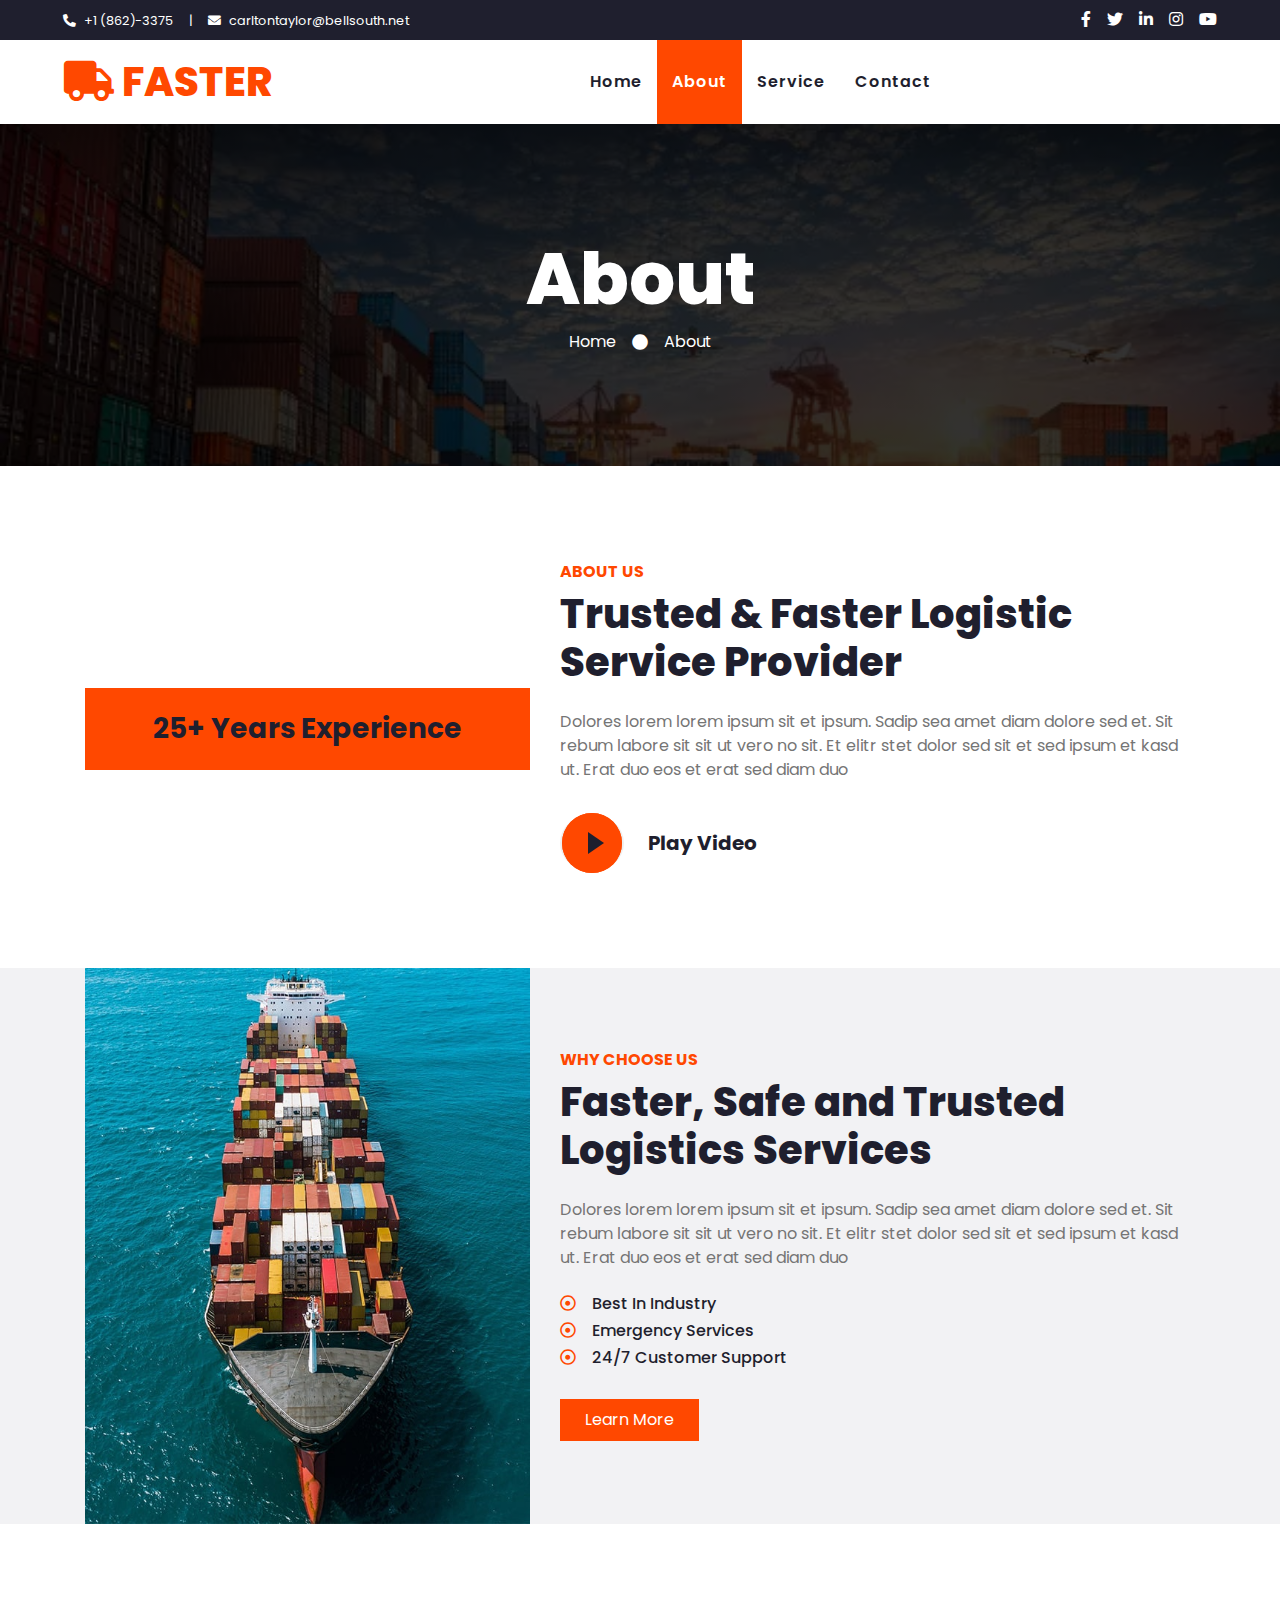
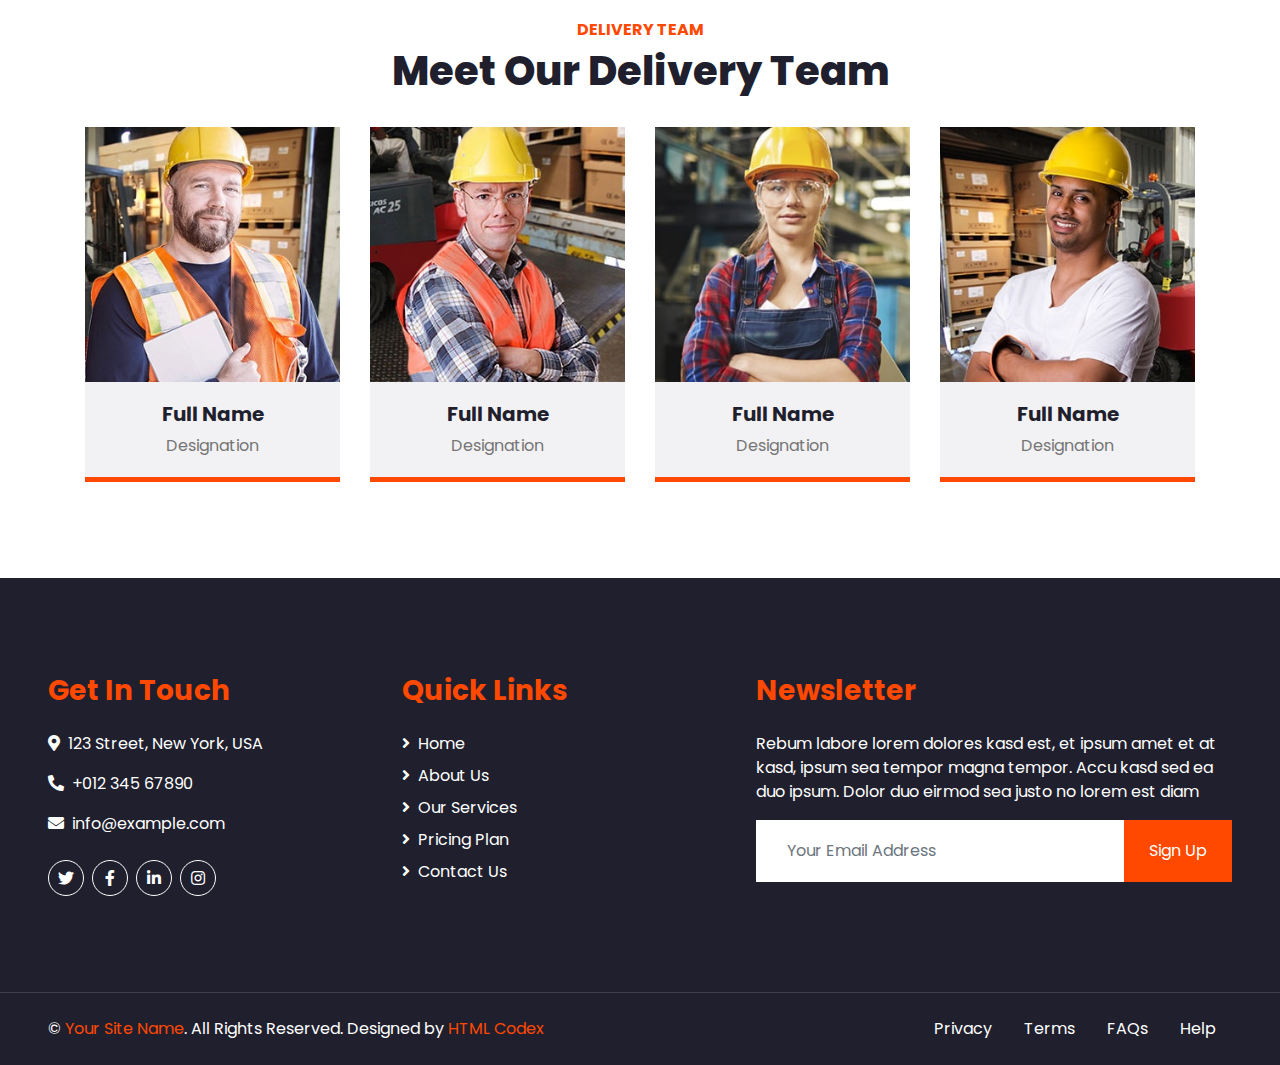
==== about.html @ 3150b014 "Initial commit" ====
<!DOCTYPE html>
<html lang="en">

<head>
    <meta charset="utf-8">
    <title>Chess Logistics Services Services LLC</title>
    <meta content="width=device-width, initial-scale=1.0" name="viewport">
    <meta content="Free HTML Templates" name="keywords">
    <meta content="Free HTML Templates" name="description">

    <!-- Favicon -->
    <link href="img/favicon.ico" rel="icon">

    <!-- Google Web Fonts -->
    <link rel="preconnect" href="https://fonts.gstatic.com">
    <link href="https://fonts.googleapis.com/css2?family=Poppins:wght@100;200;300;400;500;600;700;800;900&display=swap" rel="stylesheet">

    <!-- Font Awesome -->
    <link href="https://cdnjs.cloudflare.com/ajax/libs/font-awesome/5.10.0/css/all.min.css" rel="stylesheet">

    <!-- Libraries Stylesheet -->
    <link href="lib/owlcarousel/assets/owl.carousel.min.css" rel="stylesheet">

    <!-- Customized Bootstrap Stylesheet -->
    <link href="css/style.css" rel="stylesheet">
</head>

<body>
    <!-- Topbar Start -->
    <div class="container-fluid bg-dark">
        <div class="row py-2 px-lg-5">
            <div class="col-lg-6 text-center text-lg-left mb-2 mb-lg-0">
                <div class="d-inline-flex align-items-center text-white">
                    <small><i class="fa fa-phone-alt mr-2"></i>+1 (862)-3375</small>
                    <small class="px-3">|</small>
                    <small><i class="fa fa-envelope mr-2"></i>carltontaylor@bellsouth.net</small>
                </div>
            </div>
            <div class="col-lg-6 text-center text-lg-right">
                <div class="d-inline-flex align-items-center">
                    <a class="text-white px-2" href="">
                        <i class="fab fa-facebook-f"></i>
                    </a>
                    <a class="text-white px-2" href="">
                        <i class="fab fa-twitter"></i>
                    </a>
                    <a class="text-white px-2" href="">
                        <i class="fab fa-linkedin-in"></i>
                    </a>
                    <a class="text-white px-2" href="">
                        <i class="fab fa-instagram"></i>
                    </a>
                    <a class="text-white pl-2" href="">
                        <i class="fab fa-youtube"></i>
                    </a>
                </div>
            </div>
        </div>
    </div>
    <!-- Topbar End -->


    <!-- Navbar Start -->
    <div class="container-fluid p-0">
        <nav class="navbar navbar-expand-lg bg-light navbar-light py-3 py-lg-0 px-lg-5">
            <a href="index.html" class="navbar-brand ml-lg-3">
                <h1 class="m-0 display-5 text-uppercase text-primary"><i class="fa fa-truck mr-2"></i>Faster</h1>
            </a>
            <button type="button" class="navbar-toggler" data-toggle="collapse" data-target="#navbarCollapse">
                <span class="navbar-toggler-icon"></span>
            </button>
            <div class="collapse navbar-collapse justify-content-between px-lg-3" id="navbarCollapse">
                <div class="navbar-nav m-auto py-0">
                    <a href="index.html" class="nav-item nav-link">Home</a>
                    <a href="about.html" class="nav-item nav-link active">About</a>
                    <a href="service.html" class="nav-item nav-link">Service</a>
                    <!-- <a href="price.html" class="nav-item nav-link">Price</a> -->
                    <div class="nav-item dropdown">
                        <!-- <a href="#" class="nav-link dropdown-toggle" data-toggle="dropdown">Pages</a> -->
                        <!-- <div class="dropdown-menu rounded-0 m-0">
                            <a href="blog.html" class="dropdown-item">Blog Grid</a>
                            <a href="single.html" class="dropdown-item">Blog Detail</a>
                        </div> -->
                    </div>
                    <a href="contact.html" class="nav-item nav-link">Contact</a>
                <!-- </div>
                <a href="" class="btn btn-primary py-2 px-4 d-none d-lg-block">Get A Quote</a>
            </div> -->
        </nav>
    </div>
    <!-- Navbar End -->


    <!-- Header Start -->
    <div class="jumbotron jumbotron-fluid mb-5">
        <div class="container text-center py-5">
            <h1 class="text-white display-3">About</h1>
            <div class="d-inline-flex align-items-center text-white">
                <p class="m-0"><a class="text-white" href="">Home</a></p>
                <i class="fa fa-circle px-3"></i>
                <p class="m-0">About</p>
            </div>
        </div>
    </div>
    <!-- Header End -->


    <!-- About Start -->
    <div class="container-fluid py-5">
        <div class="container">
            <div class="row align-items-center">
                <div class="col-lg-5 pb-4 pb-lg-0">
                    <img class="img-fluid w-100" src="img/about.jpg" alt="">
                    <div class="bg-primary text-dark text-center p-4">
                        <h3 class="m-0">25+ Years Experience</h3>
                    </div>
                </div>
                <div class="col-lg-7">
                    <h6 class="text-primary text-uppercase font-weight-bold">About Us</h6>
                    <h1 class="mb-4">Trusted & Faster Logistic Service Provider</h1>
                    <p class="mb-4">Dolores lorem lorem ipsum sit et ipsum. Sadip sea amet diam dolore sed et. Sit rebum labore sit sit ut vero no sit. Et elitr stet dolor sed sit et sed ipsum et kasd ut. Erat duo eos et erat sed diam duo</p>
                    <div class="d-flex align-items-center pt-2">
                        <button type="button" class="btn-play" data-toggle="modal"
                            data-src="https://www.youtube.com/embed/DWRcNpR6Kdc" data-target="#videoModal">
                            <span></span>
                        </button>
                        <h5 class="font-weight-bold m-0 ml-4">Play Video</h5>
                    </div>
                </div>
            </div>
        </div>
        <!-- Video Modal -->
        <div class="modal fade" id="videoModal" tabindex="-1" role="dialog" aria-labelledby="exampleModalLabel" aria-hidden="true">
            <div class="modal-dialog" role="document">
                <div class="modal-content">
                    <div class="modal-body">
                        <button type="button" class="close" data-dismiss="modal" aria-label="Close">
                            <span aria-hidden="true">&times;</span>
                        </button>        
                        <!-- 16:9 aspect ratio -->
                        <div class="embed-responsive embed-responsive-16by9">
                            <iframe class="embed-responsive-item" src="" id="video"  allowscriptaccess="always" allow="autoplay"></iframe>
                        </div>
                    </div>
                </div>
            </div>
        </div>
    </div>
    <!-- About End -->


    <!-- Features Start -->
    <div class="container-fluid bg-secondary my-5">
        <div class="container">
            <div class="row align-items-center">
                <div class="col-lg-5">
                    <img class="img-fluid w-100" src="img/feature.jpg" alt="">
                </div>
                <div class="col-lg-7 py-5 py-lg-0">
                    <h6 class="text-primary text-uppercase font-weight-bold">Why Choose Us</h6>
                    <h1 class="mb-4">Faster, Safe and Trusted Logistics Services</h1>
                    <p class="mb-4">Dolores lorem lorem ipsum sit et ipsum. Sadip sea amet diam dolore sed et. Sit rebum labore sit sit ut vero no sit. Et elitr stet dolor sed sit et sed ipsum et kasd ut. Erat duo eos et erat sed diam duo</p>
                    <ul class="list-inline">
                        <li><h6><i class="far fa-dot-circle text-primary mr-3"></i>Best In Industry</h6>
                        <li><h6><i class="far fa-dot-circle text-primary mr-3"></i>Emergency Services</h6></li>
                        <li><h6><i class="far fa-dot-circle text-primary mr-3"></i>24/7 Customer Support</h6></li>
                    </ul>
                    <a href="" class="btn btn-primary mt-3 py-2 px-4">Learn More</a>
                </div>
            </div>
        </div>
    </div>
    <!-- Features End -->


    <!-- Team Start -->
    <div class="container-fluid pt-5">
        <div class="container">
            <div class="text-center pb-2">
                <h6 class="text-primary text-uppercase font-weight-bold">Delivery Team</h6>
                <h1 class="mb-4">Meet Our Delivery Team</h1>
            </div>
            <div class="row">
                <div class="col-lg-3 col-md-6">
                    <div class="team card position-relative overflow-hidden border-0 mb-5">
                        <img class="card-img-top" src="img/team-1.jpg" alt="">
                        <div class="card-body text-center p-0">
                            <div class="team-text d-flex flex-column justify-content-center bg-secondary">
                                <h5 class="font-weight-bold">Full Name</h5>
                                <span>Designation</span>
                            </div>
                            <div class="team-social d-flex align-items-center justify-content-center bg-primary">
                                <a class="btn btn-outline-dark btn-social mr-2" href="#"><i class="fab fa-twitter"></i></a>
                                <a class="btn btn-outline-dark btn-social mr-2" href="#"><i class="fab fa-facebook-f"></i></a>
                                <a class="btn btn-outline-dark btn-social mr-2" href="#"><i class="fab fa-linkedin-in"></i></a>
                                <a class="btn btn-outline-dark btn-social" href="#"><i class="fab fa-instagram"></i></a>
                            </div>
                        </div>
                    </div>
                </div>
                <div class="col-lg-3 col-md-6">
                    <div class="team card position-relative overflow-hidden border-0 mb-5">
                        <img class="card-img-top" src="img/team-2.jpg" alt="">
                        <div class="card-body text-center p-0">
                            <div class="team-text d-flex flex-column justify-content-center bg-secondary">
                                <h5 class="font-weight-bold">Full Name</h5>
                                <span>Designation</span>
                            </div>
                            <div class="team-social d-flex align-items-center justify-content-center bg-primary">
                                <a class="btn btn-outline-dark btn-social mr-2" href="#"><i class="fab fa-twitter"></i></a>
                                <a class="btn btn-outline-dark btn-social mr-2" href="#"><i class="fab fa-facebook-f"></i></a>
                                <a class="btn btn-outline-dark btn-social mr-2" href="#"><i class="fab fa-linkedin-in"></i></a>
                                <a class="btn btn-outline-dark btn-social" href="#"><i class="fab fa-instagram"></i></a>
                            </div>
                        </div>
                    </div>
                </div>
                <div class="col-lg-3 col-md-6">
                    <div class="team card position-relative overflow-hidden border-0 mb-5">
                        <img class="card-img-top" src="img/team-3.jpg" alt="">
                        <div class="card-body text-center p-0">
                            <div class="team-text d-flex flex-column justify-content-center bg-secondary">
                                <h5 class="font-weight-bold">Full Name</h5>
                                <span>Designation</span>
                            </div>
                            <div class="team-social d-flex align-items-center justify-content-center bg-primary">
                                <a class="btn btn-outline-dark btn-social mr-2" href="#"><i class="fab fa-twitter"></i></a>
                                <a class="btn btn-outline-dark btn-social mr-2" href="#"><i class="fab fa-facebook-f"></i></a>
                                <a class="btn btn-outline-dark btn-social mr-2" href="#"><i class="fab fa-linkedin-in"></i></a>
                                <a class="btn btn-outline-dark btn-social" href="#"><i class="fab fa-instagram"></i></a>
                            </div>
                        </div>
                    </div>
                </div>
                <div class="col-lg-3 col-md-6">
                    <div class="team card position-relative overflow-hidden border-0 mb-5">
                        <img class="card-img-top" src="img/team-4.jpg" alt="">
                        <div class="card-body text-center p-0">
                            <div class="team-text d-flex flex-column justify-content-center bg-secondary">
                                <h5 class="font-weight-bold">Full Name</h5>
                                <span>Designation</span>
                            </div>
                            <div class="team-social d-flex align-items-center justify-content-center bg-primary">
                                <a class="btn btn-outline-dark btn-social mr-2" href="#"><i class="fab fa-twitter"></i></a>
                                <a class="btn btn-outline-dark btn-social mr-2" href="#"><i class="fab fa-facebook-f"></i></a>
                                <a class="btn btn-outline-dark btn-social mr-2" href="#"><i class="fab fa-linkedin-in"></i></a>
                                <a class="btn btn-outline-dark btn-social" href="#"><i class="fab fa-instagram"></i></a>
                            </div>
                        </div>
                    </div>
                </div>
            </div>
        </div>
    </div>
    <!-- Team End -->


    <!-- Footer Start -->
    <div class="container-fluid bg-dark text-white mt-5 py-5 px-sm-3 px-md-5">
        <div class="row pt-5">
            <div class="col-lg-7 col-md-6">
                <div class="row">
                    <div class="col-md-6 mb-5">
                        <h3 class="text-primary mb-4">Get In Touch</h3>
                        <p><i class="fa fa-map-marker-alt mr-2"></i>123 Street, New York, USA</p>
                        <p><i class="fa fa-phone-alt mr-2"></i>+012 345 67890</p>
                        <p><i class="fa fa-envelope mr-2"></i>info@example.com</p>
                        <div class="d-flex justify-content-start mt-4">
                            <a class="btn btn-outline-light btn-social mr-2" href="#"><i class="fab fa-twitter"></i></a>
                            <a class="btn btn-outline-light btn-social mr-2" href="#"><i class="fab fa-facebook-f"></i></a>
                            <a class="btn btn-outline-light btn-social mr-2" href="#"><i class="fab fa-linkedin-in"></i></a>
                            <a class="btn btn-outline-light btn-social" href="#"><i class="fab fa-instagram"></i></a>
                        </div>
                    </div>
                    <div class="col-md-6 mb-5">
                        <h3 class="text-primary mb-4">Quick Links</h3>
                        <div class="d-flex flex-column justify-content-start">
                            <a class="text-white mb-2" href="#"><i class="fa fa-angle-right mr-2"></i>Home</a>
                            <a class="text-white mb-2" href="#"><i class="fa fa-angle-right mr-2"></i>About Us</a>
                            <a class="text-white mb-2" href="#"><i class="fa fa-angle-right mr-2"></i>Our Services</a>
                            <a class="text-white mb-2" href="#"><i class="fa fa-angle-right mr-2"></i>Pricing Plan</a>
                            <a class="text-white" href="#"><i class="fa fa-angle-right mr-2"></i>Contact Us</a>
                        </div>
                    </div>
                </div>
            </div>
            <div class="col-lg-5 col-md-6 mb-5">
                <h3 class="text-primary mb-4">Newsletter</h3>
                <p>Rebum labore lorem dolores kasd est, et ipsum amet et at kasd, ipsum sea tempor magna tempor. Accu kasd sed ea duo ipsum. Dolor duo eirmod sea justo no lorem est diam</p>
                <div class="w-100">
                    <div class="input-group">
                        <input type="text" class="form-control border-light" style="padding: 30px;" placeholder="Your Email Address">
                        <div class="input-group-append">
                            <button class="btn btn-primary px-4">Sign Up</button>
                        </div>
                    </div>
                </div>
            </div>
        </div>
    </div>
    <div class="container-fluid bg-dark text-white border-top py-4 px-sm-3 px-md-5" style="border-color: #3E3E4E !important;">
        <div class="row">
            <div class="col-lg-6 text-center text-md-left mb-3 mb-md-0">
                <p class="m-0 text-white">&copy; <a href="#">Your Site Name</a>. All Rights Reserved. 
				
				<!--/*** This template is free as long as you keep the footer author’s credit link/attribution link/backlink. If you'd like to use the template without the footer author’s credit link/attribution link/backlink, you can purchase the Credit Removal License from "https://htmlcodex.com/credit-removal". Thank you for your support. ***/-->
				Designed by <a href="https://htmlcodex.com">HTML Codex</a>
                </p>
            </div>
            <div class="col-lg-6 text-center text-md-right">
                <ul class="nav d-inline-flex">
                    <li class="nav-item">
                        <a class="nav-link text-white py-0" href="#">Privacy</a>
                    </li>
                    <li class="nav-item">
                        <a class="nav-link text-white py-0" href="#">Terms</a>
                    </li>
                    <li class="nav-item">
                        <a class="nav-link text-white py-0" href="#">FAQs</a>
                    </li>
                    <li class="nav-item">
                        <a class="nav-link text-white py-0" href="#">Help</a>
                    </li>
                </ul>
            </div>
        </div>
    </div>
    <!-- Footer End -->


    <!-- Back to Top -->
    <a href="#" class="btn btn-lg btn-primary back-to-top"><i class="fa fa-angle-double-up"></i></a>


    <!-- JavaScript Libraries -->
    <script src="https://code.jquery.com/jquery-3.4.1.min.js"></script>
    <script src="https://stackpath.bootstrapcdn.com/bootstrap/4.4.1/js/bootstrap.bundle.min.js"></script>
    <script src="lib/easing/easing.min.js"></script>
    <script src="lib/waypoints/waypoints.min.js"></script>
    <script src="lib/counterup/counterup.min.js"></script>
    <script src="lib/owlcarousel/owl.carousel.min.js"></script>

    <!-- Contact Javascript File -->
    <script src="mail/jqBootstrapValidation.min.js"></script>
    <script src="mail/contact.js"></script>

    <!-- Template Javascript -->
    <script src="js/main.js"></script>
</body>

</html>
---- css/style.css ----
/******* Bootstrap Theming ********/
/*!
 * Bootstrap v4.5.3 (https://getbootstrap.com/)
 * Copyright 2011-2020 The Bootstrap Authors
 * Copyright 2011-2020 Twitter, Inc.
 * Licensed under MIT (https://github.com/twbs/bootstrap/blob/main/LICENSE)
 */
:root {
  --blue: #007bff;
  --indigo: #6610f2;
  --purple: #6f42c1;
  --pink: #e83e8c;
  --red: #dc3545;
  --orange: #fd7e14;
  --yellow: #ffc107;
  --green: #28a745;
  --teal: #20c997;
  --cyan: #17a2b8;
  --white: #fff;
  --gray: #6c757d;
  --gray-dark: #343a40;
  --primary: #FF4800;
  --secondary: #F2F2F4;
  --success: #28a745;
  --info: #17a2b8;
  --warning: #ffc107;
  --danger: #dc3545;
  --light: #FFFFFF;
  --dark: #1F1F2E;
  --breakpoint-xs: 0;
  --breakpoint-sm: 576px;
  --breakpoint-md: 768px;
  --breakpoint-lg: 992px;
  --breakpoint-xl: 1200px;
  --font-family-sans-serif: "Poppins", sans-serif;
  --font-family-monospace: SFMono-Regular, Menlo, Monaco, Consolas, "Liberation Mono", "Courier New", monospace;
}

*,
*::before,
*::after {
  box-sizing: border-box;
}

html {
  font-family: sans-serif;
  line-height: 1.15;
  -webkit-text-size-adjust: 100%;
  -webkit-tap-highlight-color: rgba(0, 0, 0, 0);
}

article, aside, figcaption, figure, footer, header, hgroup, main, nav, section {
  display: block;
}

body {
  margin: 0;
  font-family: "Poppins", sans-serif;
  font-size: 1rem;
  font-weight: 400;
  line-height: 1.5;
  color: #757575;
  text-align: left;
  background-color: #fff;
}

[tabindex="-1"]:focus:not(:focus-visible) {
  outline: 0 !important;
}

hr {
  box-sizing: content-box;
  height: 0;
  overflow: visible;
}

h1, h2, h3, h4, h5, h6 {
  margin-top: 0;
  margin-bottom: 0.5rem;
}

p {
  margin-top: 0;
  margin-bottom: 1rem;
}

abbr[title],
abbr[data-original-title] {
  text-decoration: underline;
  text-decoration: underline dotted;
  cursor: help;
  border-bottom: 0;
  text-decoration-skip-ink: none;
}

address {
  margin-bottom: 1rem;
  font-style: normal;
  line-height: inherit;
}

ol,
ul,
dl {
  margin-top: 0;
  margin-bottom: 1rem;
}

ol ol,
ul ul,
ol ul,
ul ol {
  margin-bottom: 0;
}

dt {
  font-weight: 700;
}

dd {
  margin-bottom: .5rem;
  margin-left: 0;
}

blockquote {
  margin: 0 0 1rem;
}

b,
strong {
  font-weight: bolder;
}

small {
  font-size: 80%;
}

sub,
sup {
  position: relative;
  font-size: 75%;
  line-height: 0;
  vertical-align: baseline;
}

sub {
  bottom: -.25em;
}

sup {
  top: -.5em;
}

a {
  color: #FF4800;
  text-decoration: none;
  background-color: transparent;
}

a:hover {
  color: #b33200;
  text-decoration: underline;
}

a:not([href]):not([class]) {
  color: inherit;
  text-decoration: none;
}

a:not([href]):not([class]):hover {
  color: inherit;
  text-decoration: none;
}

pre,
code,
kbd,
samp {
  font-family: SFMono-Regular, Menlo, Monaco, Consolas, "Liberation Mono", "Courier New", monospace;
  font-size: 1em;
}

pre {
  margin-top: 0;
  margin-bottom: 1rem;
  overflow: auto;
  -ms-overflow-style: scrollbar;
}

figure {
  margin: 0 0 1rem;
}

img {
  vertical-align: middle;
  border-style: none;
}

svg {
  overflow: hidden;
  vertical-align: middle;
}

table {
  border-collapse: collapse;
}

caption {
  padding-top: 0.75rem;
  padding-bottom: 0.75rem;
  color: #6c757d;
  text-align: left;
  caption-side: bottom;
}

th {
  text-align: inherit;
  text-align: -webkit-match-parent;
}

label {
  display: inline-block;
  margin-bottom: 0.5rem;
}

button {
  border-radius: 0;
}

button:focus {
  outline: 1px dotted;
  outline: 5px auto -webkit-focus-ring-color;
}

input,
button,
select,
optgroup,
textarea {
  margin: 0;
  font-family: inherit;
  font-size: inherit;
  line-height: inherit;
}

button,
input {
  overflow: visible;
}

button,
select {
  text-transform: none;
}

[role="button"] {
  cursor: pointer;
}

select {
  word-wrap: normal;
}

button,
[type="button"],
[type="reset"],
[type="submit"] {
  -webkit-appearance: button;
}

button:not(:disabled),
[type="button"]:not(:disabled),
[type="reset"]:not(:disabled),
[type="submit"]:not(:disabled) {
  cursor: pointer;
}

button::-moz-focus-inner,
[type="button"]::-moz-focus-inner,
[type="reset"]::-moz-focus-inner,
[type="submit"]::-moz-focus-inner {
  padding: 0;
  border-style: none;
}

input[type="radio"],
input[type="checkbox"] {
  box-sizing: border-box;
  padding: 0;
}

textarea {
  overflow: auto;
  resize: vertical;
}

fieldset {
  min-width: 0;
  padding: 0;
  margin: 0;
  border: 0;
}

legend {
  display: block;
  width: 100%;
  max-width: 100%;
  padding: 0;
  margin-bottom: .5rem;
  font-size: 1.5rem;
  line-height: inherit;
  color: inherit;
  white-space: normal;
}

@media (max-width: 1200px) {
  legend {
    font-size: calc(1.275rem + 0.3vw) ;
  }
}

progress {
  vertical-align: baseline;
}

[type="number"]::-webkit-inner-spin-button,
[type="number"]::-webkit-outer-spin-button {
  height: auto;
}

[type="search"] {
  outline-offset: -2px;
  -webkit-appearance: none;
}

[type="search"]::-webkit-search-decoration {
  -webkit-appearance: none;
}

::-webkit-file-upload-button {
  font: inherit;
  -webkit-appearance: button;
}

output {
  display: inline-block;
}

summary {
  display: list-item;
  cursor: pointer;
}

template {
  display: none;
}

[hidden] {
  display: none !important;
}

h1, h2, h3, h4, h5, h6,
.h1, .h2, .h3, .h4, .h5, .h6 {
  margin-bottom: 0.5rem;
  font-weight: 500;
  line-height: 1.2;
  color: #1F1F2E;
}

h1, .h1 {
  font-size: 2.5rem;
}

@media (max-width: 1200px) {
  h1, .h1 {
    font-size: calc(1.375rem + 1.5vw) ;
  }
}

h2, .h2 {
  font-size: 2rem;
}

@media (max-width: 1200px) {
  h2, .h2 {
    font-size: calc(1.325rem + 0.9vw) ;
  }
}

h3, .h3 {
  font-size: 1.75rem;
}

@media (max-width: 1200px) {
  h3, .h3 {
    font-size: calc(1.3rem + 0.6vw) ;
  }
}

h4, .h4 {
  font-size: 1.5rem;
}

@media (max-width: 1200px) {
  h4, .h4 {
    font-size: calc(1.275rem + 0.3vw) ;
  }
}

h5, .h5 {
  font-size: 1.25rem;
}

h6, .h6 {
  font-size: 1rem;
}

.lead {
  font-size: 1.25rem;
  font-weight: 300;
}

.display-1 {
  font-size: 6rem;
  font-weight: 300;
  line-height: 1.2;
}

@media (max-width: 1200px) {
  .display-1 {
    font-size: calc(1.725rem + 5.7vw) ;
  }
}

.display-2 {
  font-size: 5.5rem;
  font-weight: 300;
  line-height: 1.2;
}

@media (max-width: 1200px) {
  .display-2 {
    font-size: calc(1.675rem + 5.1vw) ;
  }
}

.display-3 {
  font-size: 4.5rem;
  font-weight: 300;
  line-height: 1.2;
}

@media (max-width: 1200px) {
  .display-3 {
    font-size: calc(1.575rem + 3.9vw) ;
  }
}

.display-4 {
  font-size: 3.5rem;
  font-weight: 300;
  line-height: 1.2;
}

@media (max-width: 1200px) {
  .display-4 {
    font-size: calc(1.475rem + 2.7vw) ;
  }
}

hr {
  margin-top: 1rem;
  margin-bottom: 1rem;
  border: 0;
  border-top: 1px solid rgba(0, 0, 0, 0.1);
}

small,
.small {
  font-size: 80%;
  font-weight: 400;
}

mark,
.mark {
  padding: 0.2em;
  background-color: #fcf8e3;
}

.list-unstyled {
  padding-left: 0;
  list-style: none;
}

.list-inline {
  padding-left: 0;
  list-style: none;
}

.list-inline-item {
  display: inline-block;
}

.list-inline-item:not(:last-child) {
  margin-right: 0.5rem;
}

.initialism {
  font-size: 90%;
  text-transform: uppercase;
}

.blockquote {
  margin-bottom: 1rem;
  font-size: 1.25rem;
}

.blockquote-footer {
  display: block;
  font-size: 80%;
  color: #6c757d;
}

.blockquote-footer::before {
  content: "\2014\00A0";
}

.img-fluid {
  max-width: 100%;
  height: auto;
}

.img-thumbnail {
  padding: 0.25rem;
  background-color: #fff;
  border: 1px solid #dee2e6;
  max-width: 100%;
  height: auto;
}

.figure {
  display: inline-block;
}

.figure-img {
  margin-bottom: 0.5rem;
  line-height: 1;
}

.figure-caption {
  font-size: 90%;
  color: #6c757d;
}

code {
  font-size: 87.5%;
  color: #e83e8c;
  word-wrap: break-word;
}

a > code {
  color: inherit;
}

kbd {
  padding: 0.2rem 0.4rem;
  font-size: 87.5%;
  color: #fff;
  background-color: #212529;
}

kbd kbd {
  padding: 0;
  font-size: 100%;
  font-weight: 700;
}

pre {
  display: block;
  font-size: 87.5%;
  color: #212529;
}

pre code {
  font-size: inherit;
  color: inherit;
  word-break: normal;
}

.pre-scrollable {
  max-height: 340px;
  overflow-y: scroll;
}

.container,
.container-fluid,
.container-sm,
.container-md,
.container-lg,
.container-xl {
  width: 100%;
  padding-right: 15px;
  padding-left: 15px;
  margin-right: auto;
  margin-left: auto;
}

@media (min-width: 576px) {
  .container, .container-sm {
    max-width: 540px;
  }
}

@media (min-width: 768px) {
  .container, .container-sm, .container-md {
    max-width: 720px;
  }
}

@media (min-width: 992px) {
  .container, .container-sm, .container-md, .container-lg {
    max-width: 960px;
  }
}

@media (min-width: 1200px) {
  .container, .container-sm, .container-md, .container-lg, .container-xl {
    max-width: 1140px;
  }
}

.row {
  display: flex;
  flex-wrap: wrap;
  margin-right: -15px;
  margin-left: -15px;
}

.no-gutters {
  margin-right: 0;
  margin-left: 0;
}

.no-gutters > .col,
.no-gutters > [class*="col-"] {
  padding-right: 0;
  padding-left: 0;
}

.col-1, .col-2, .col-3, .col-4, .col-5, .col-6, .col-7, .col-8, .col-9, .col-10, .col-11, .col-12, .col,
.col-auto, .col-sm-1, .col-sm-2, .col-sm-3, .col-sm-4, .col-sm-5, .col-sm-6, .col-sm-7, .col-sm-8, .col-sm-9, .col-sm-10, .col-sm-11, .col-sm-12, .col-sm,
.col-sm-auto, .col-md-1, .col-md-2, .col-md-3, .col-md-4, .col-md-5, .col-md-6, .col-md-7, .col-md-8, .col-md-9, .col-md-10, .col-md-11, .col-md-12, .col-md,
.col-md-auto, .col-lg-1, .col-lg-2, .col-lg-3, .col-lg-4, .col-lg-5, .col-lg-6, .col-lg-7, .col-lg-8, .col-lg-9, .col-lg-10, .col-lg-11, .col-lg-12, .col-lg,
.col-lg-auto, .col-xl-1, .col-xl-2, .col-xl-3, .col-xl-4, .col-xl-5, .col-xl-6, .col-xl-7, .col-xl-8, .col-xl-9, .col-xl-10, .col-xl-11, .col-xl-12, .col-xl,
.col-xl-auto {
  position: relative;
  width: 100%;
  padding-right: 15px;
  padding-left: 15px;
}

.col {
  flex-basis: 0;
  flex-grow: 1;
  max-width: 100%;
}

.row-cols-1 > * {
  flex: 0 0 100%;
  max-width: 100%;
}

.row-cols-2 > * {
  flex: 0 0 50%;
  max-width: 50%;
}

.row-cols-3 > * {
  flex: 0 0 33.33333%;
  max-width: 33.33333%;
}

.row-cols-4 > * {
  flex: 0 0 25%;
  max-width: 25%;
}

.row-cols-5 > * {
  flex: 0 0 20%;
  max-width: 20%;
}

.row-cols-6 > * {
  flex: 0 0 16.66667%;
  max-width: 16.66667%;
}

.col-auto {
  flex: 0 0 auto;
  width: auto;
  max-width: 100%;
}

.col-1 {
  flex: 0 0 8.33333%;
  max-width: 8.33333%;
}

.col-2 {
  flex: 0 0 16.66667%;
  max-width: 16.66667%;
}

.col-3 {
  flex: 0 0 25%;
  max-width: 25%;
}

.col-4 {
  flex: 0 0 33.33333%;
  max-width: 33.33333%;
}

.col-5 {
  flex: 0 0 41.66667%;
  max-width: 41.66667%;
}

.col-6 {
  flex: 0 0 50%;
  max-width: 50%;
}

.col-7 {
  flex: 0 0 58.33333%;
  max-width: 58.33333%;
}

.col-8 {
  flex: 0 0 66.66667%;
  max-width: 66.66667%;
}

.col-9 {
  flex: 0 0 75%;
  max-width: 75%;
}

.col-10 {
  flex: 0 0 83.33333%;
  max-width: 83.33333%;
}

.col-11 {
  flex: 0 0 91.66667%;
  max-width: 91.66667%;
}

.col-12 {
  flex: 0 0 100%;
  max-width: 100%;
}

.order-first {
  order: -1;
}

.order-last {
  order: 13;
}

.order-0 {
  order: 0;
}

.order-1 {
  order: 1;
}

.order-2 {
  order: 2;
}

.order-3 {
  order: 3;
}

.order-4 {
  order: 4;
}

.order-5 {
  order: 5;
}

.order-6 {
  order: 6;
}

.order-7 {
  order: 7;
}

.order-8 {
  order: 8;
}

.order-9 {
  order: 9;
}

.order-10 {
  order: 10;
}

.order-11 {
  order: 11;
}

.order-12 {
  order: 12;
}

.offset-1 {
  margin-left: 8.33333%;
}

.offset-2 {
  margin-left: 16.66667%;
}

.offset-3 {
  margin-left: 25%;
}

.offset-4 {
  margin-left: 33.33333%;
}

.offset-5 {
  margin-left: 41.66667%;
}

.offset-6 {
  margin-left: 50%;
}

.offset-7 {
  margin-left: 58.33333%;
}

.offset-8 {
  margin-left: 66.66667%;
}

.offset-9 {
  margin-left: 75%;
}

.offset-10 {
  margin-left: 83.33333%;
}

.offset-11 {
  margin-left: 91.66667%;
}

@media (min-width: 576px) {
  .col-sm {
    flex-basis: 0;
    flex-grow: 1;
    max-width: 100%;
  }
  .row-cols-sm-1 > * {
    flex: 0 0 100%;
    max-width: 100%;
  }
  .row-cols-sm-2 > * {
    flex: 0 0 50%;
    max-width: 50%;
  }
  .row-cols-sm-3 > * {
    flex: 0 0 33.33333%;
    max-width: 33.33333%;
  }
  .row-cols-sm-4 > * {
    flex: 0 0 25%;
    max-width: 25%;
  }
  .row-cols-sm-5 > * {
    flex: 0 0 20%;
    max-width: 20%;
  }
  .row-cols-sm-6 > * {
    flex: 0 0 16.66667%;
    max-width: 16.66667%;
  }
  .col-sm-auto {
    flex: 0 0 auto;
    width: auto;
    max-width: 100%;
  }
  .col-sm-1 {
    flex: 0 0 8.33333%;
    max-width: 8.33333%;
  }
  .col-sm-2 {
    flex: 0 0 16.66667%;
    max-width: 16.66667%;
  }
  .col-sm-3 {
    flex: 0 0 25%;
    max-width: 25%;
  }
  .col-sm-4 {
    flex: 0 0 33.33333%;
    max-width: 33.33333%;
  }
  .col-sm-5 {
    flex: 0 0 41.66667%;
    max-width: 41.66667%;
  }
  .col-sm-6 {
    flex: 0 0 50%;
    max-width: 50%;
  }
  .col-sm-7 {
    flex: 0 0 58.33333%;
    max-width: 58.33333%;
  }
  .col-sm-8 {
    flex: 0 0 66.66667%;
    max-width: 66.66667%;
  }
  .col-sm-9 {
    flex: 0 0 75%;
    max-width: 75%;
  }
  .col-sm-10 {
    flex: 0 0 83.33333%;
    max-width: 83.33333%;
  }
  .col-sm-11 {
    flex: 0 0 91.66667%;
    max-width: 91.66667%;
  }
  .col-sm-12 {
    flex: 0 0 100%;
    max-width: 100%;
  }
  .order-sm-first {
    order: -1;
  }
  .order-sm-last {
    order: 13;
  }
  .order-sm-0 {
    order: 0;
  }
  .order-sm-1 {
    order: 1;
  }
  .order-sm-2 {
    order: 2;
  }
  .order-sm-3 {
    order: 3;
  }
  .order-sm-4 {
    order: 4;
  }
  .order-sm-5 {
    order: 5;
  }
  .order-sm-6 {
    order: 6;
  }
  .order-sm-7 {
    order: 7;
  }
  .order-sm-8 {
    order: 8;
  }
  .order-sm-9 {
    order: 9;
  }
  .order-sm-10 {
    order: 10;
  }
  .order-sm-11 {
    order: 11;
  }
  .order-sm-12 {
    order: 12;
  }
  .offset-sm-0 {
    margin-left: 0;
  }
  .offset-sm-1 {
    margin-left: 8.33333%;
  }
  .offset-sm-2 {
    margin-left: 16.66667%;
  }
  .offset-sm-3 {
    margin-left: 25%;
  }
  .offset-sm-4 {
    margin-left: 33.33333%;
  }
  .offset-sm-5 {
    margin-left: 41.66667%;
  }
  .offset-sm-6 {
    margin-left: 50%;
  }
  .offset-sm-7 {
    margin-left: 58.33333%;
  }
  .offset-sm-8 {
    margin-left: 66.66667%;
  }
  .offset-sm-9 {
    margin-left: 75%;
  }
  .offset-sm-10 {
    margin-left: 83.33333%;
  }
  .offset-sm-11 {
    margin-left: 91.66667%;
  }
}

@media (min-width: 768px) {
  .col-md {
    flex-basis: 0;
    flex-grow: 1;
    max-width: 100%;
  }
  .row-cols-md-1 > * {
    flex: 0 0 100%;
    max-width: 100%;
  }
  .row-cols-md-2 > * {
    flex: 0 0 50%;
    max-width: 50%;
  }
  .row-cols-md-3 > * {
    flex: 0 0 33.33333%;
    max-width: 33.33333%;
  }
  .row-cols-md-4 > * {
    flex: 0 0 25%;
    max-width: 25%;
  }
  .row-cols-md-5 > * {
    flex: 0 0 20%;
    max-width: 20%;
  }
  .row-cols-md-6 > * {
    flex: 0 0 16.66667%;
    max-width: 16.66667%;
  }
  .col-md-auto {
    flex: 0 0 auto;
    width: auto;
    max-width: 100%;
  }
  .col-md-1 {
    flex: 0 0 8.33333%;
    max-width: 8.33333%;
  }
  .col-md-2 {
    flex: 0 0 16.66667%;
    max-width: 16.66667%;
  }
  .col-md-3 {
    flex: 0 0 25%;
    max-width: 25%;
  }
  .col-md-4 {
    flex: 0 0 33.33333%;
    max-width: 33.33333%;
  }
  .col-md-5 {
    flex: 0 0 41.66667%;
    max-width: 41.66667%;
  }
  .col-md-6 {
    flex: 0 0 50%;
    max-width: 50%;
  }
  .col-md-7 {
    flex: 0 0 58.33333%;
    max-width: 58.33333%;
  }
  .col-md-8 {
    flex: 0 0 66.66667%;
    max-width: 66.66667%;
  }
  .col-md-9 {
    flex: 0 0 75%;
    max-width: 75%;
  }
  .col-md-10 {
    flex: 0 0 83.33333%;
    max-width: 83.33333%;
  }
  .col-md-11 {
    flex: 0 0 91.66667%;
    max-width: 91.66667%;
  }
  .col-md-12 {
    flex: 0 0 100%;
    max-width: 100%;
  }
  .order-md-first {
    order: -1;
  }
  .order-md-last {
    order: 13;
  }
  .order-md-0 {
    order: 0;
  }
  .order-md-1 {
    order: 1;
  }
  .order-md-2 {
    order: 2;
  }
  .order-md-3 {
    order: 3;
  }
  .order-md-4 {
    order: 4;
  }
  .order-md-5 {
    order: 5;
  }
  .order-md-6 {
    order: 6;
  }
  .order-md-7 {
    order: 7;
  }
  .order-md-8 {
    order: 8;
  }
  .order-md-9 {
    order: 9;
  }
  .order-md-10 {
    order: 10;
  }
  .order-md-11 {
    order: 11;
  }
  .order-md-12 {
    order: 12;
  }
  .offset-md-0 {
    margin-left: 0;
  }
  .offset-md-1 {
    margin-left: 8.33333%;
  }
  .offset-md-2 {
    margin-left: 16.66667%;
  }
  .offset-md-3 {
    margin-left: 25%;
  }
  .offset-md-4 {
    margin-left: 33.33333%;
  }
  .offset-md-5 {
    margin-left: 41.66667%;
  }
  .offset-md-6 {
    margin-left: 50%;
  }
  .offset-md-7 {
    margin-left: 58.33333%;
  }
  .offset-md-8 {
    margin-left: 66.66667%;
  }
  .offset-md-9 {
    margin-left: 75%;
  }
  .offset-md-10 {
    margin-left: 83.33333%;
  }
  .offset-md-11 {
    margin-left: 91.66667%;
  }
}

@media (min-width: 992px) {
  .col-lg {
    flex-basis: 0;
    flex-grow: 1;
    max-width: 100%;
  }
  .row-cols-lg-1 > * {
    flex: 0 0 100%;
    max-width: 100%;
  }
  .row-cols-lg-2 > * {
    flex: 0 0 50%;
    max-width: 50%;
  }
  .row-cols-lg-3 > * {
    flex: 0 0 33.33333%;
    max-width: 33.33333%;
  }
  .row-cols-lg-4 > * {
    flex: 0 0 25%;
    max-width: 25%;
  }
  .row-cols-lg-5 > * {
    flex: 0 0 20%;
    max-width: 20%;
  }
  .row-cols-lg-6 > * {
    flex: 0 0 16.66667%;
    max-width: 16.66667%;
  }
  .col-lg-auto {
    flex: 0 0 auto;
    width: auto;
    max-width: 100%;
  }
  .col-lg-1 {
    flex: 0 0 8.33333%;
    max-width: 8.33333%;
  }
  .col-lg-2 {
    flex: 0 0 16.66667%;
    max-width: 16.66667%;
  }
  .col-lg-3 {
    flex: 0 0 25%;
    max-width: 25%;
  }
  .col-lg-4 {
    flex: 0 0 33.33333%;
    max-width: 33.33333%;
  }
  .col-lg-5 {
    flex: 0 0 41.66667%;
    max-width: 41.66667%;
  }
  .col-lg-6 {
    flex: 0 0 50%;
    max-width: 50%;
  }
  .col-lg-7 {
    flex: 0 0 58.33333%;
    max-width: 58.33333%;
  }
  .col-lg-8 {
    flex: 0 0 66.66667%;
    max-width: 66.66667%;
  }
  .col-lg-9 {
    flex: 0 0 75%;
    max-width: 75%;
  }
  .col-lg-10 {
    flex: 0 0 83.33333%;
    max-width: 83.33333%;
  }
  .col-lg-11 {
    flex: 0 0 91.66667%;
    max-width: 91.66667%;
  }
  .col-lg-12 {
    flex: 0 0 100%;
    max-width: 100%;
  }
  .order-lg-first {
    order: -1;
  }
  .order-lg-last {
    order: 13;
  }
  .order-lg-0 {
    order: 0;
  }
  .order-lg-1 {
    order: 1;
  }
  .order-lg-2 {
    order: 2;
  }
  .order-lg-3 {
    order: 3;
  }
  .order-lg-4 {
    order: 4;
  }
  .order-lg-5 {
    order: 5;
  }
  .order-lg-6 {
    order: 6;
  }
  .order-lg-7 {
    order: 7;
  }
  .order-lg-8 {
    order: 8;
  }
  .order-lg-9 {
    order: 9;
  }
  .order-lg-10 {
    order: 10;
  }
  .order-lg-11 {
    order: 11;
  }
  .order-lg-12 {
    order: 12;
  }
  .offset-lg-0 {
    margin-left: 0;
  }
  .offset-lg-1 {
    margin-left: 8.33333%;
  }
  .offset-lg-2 {
    margin-left: 16.66667%;
  }
  .offset-lg-3 {
    margin-left: 25%;
  }
  .offset-lg-4 {
    margin-left: 33.33333%;
  }
  .offset-lg-5 {
    margin-left: 41.66667%;
  }
  .offset-lg-6 {
    margin-left: 50%;
  }
  .offset-lg-7 {
    margin-left: 58.33333%;
  }
  .offset-lg-8 {
    margin-left: 66.66667%;
  }
  .offset-lg-9 {
    margin-left: 75%;
  }
  .offset-lg-10 {
    margin-left: 83.33333%;
  }
  .offset-lg-11 {
    margin-left: 91.66667%;
  }
}

@media (min-width: 1200px) {
  .col-xl {
    flex-basis: 0;
    flex-grow: 1;
    max-width: 100%;
  }
  .row-cols-xl-1 > * {
    flex: 0 0 100%;
    max-width: 100%;
  }
  .row-cols-xl-2 > * {
    flex: 0 0 50%;
    max-width: 50%;
  }
  .row-cols-xl-3 > * {
    flex: 0 0 33.33333%;
    max-width: 33.33333%;
  }
  .row-cols-xl-4 > * {
    flex: 0 0 25%;
    max-width: 25%;
  }
  .row-cols-xl-5 > * {
    flex: 0 0 20%;
    max-width: 20%;
  }
  .row-cols-xl-6 > * {
    flex: 0 0 16.66667%;
    max-width: 16.66667%;
  }
  .col-xl-auto {
    flex: 0 0 auto;
    width: auto;
    max-width: 100%;
  }
  .col-xl-1 {
    flex: 0 0 8.33333%;
    max-width: 8.33333%;
  }
  .col-xl-2 {
    flex: 0 0 16.66667%;
    max-width: 16.66667%;
  }
  .col-xl-3 {
    flex: 0 0 25%;
    max-width: 25%;
  }
  .col-xl-4 {
    flex: 0 0 33.33333%;
    max-width: 33.33333%;
  }
  .col-xl-5 {
    flex: 0 0 41.66667%;
    max-width: 41.66667%;
  }
  .col-xl-6 {
    flex: 0 0 50%;
    max-width: 50%;
  }
  .col-xl-7 {
    flex: 0 0 58.33333%;
    max-width: 58.33333%;
  }
  .col-xl-8 {
    flex: 0 0 66.66667%;
    max-width: 66.66667%;
  }
  .col-xl-9 {
    flex: 0 0 75%;
    max-width: 75%;
  }
  .col-xl-10 {
    flex: 0 0 83.33333%;
    max-width: 83.33333%;
  }
  .col-xl-11 {
    flex: 0 0 91.66667%;
    max-width: 91.66667%;
  }
  .col-xl-12 {
    flex: 0 0 100%;
    max-width: 100%;
  }
  .order-xl-first {
    order: -1;
  }
  .order-xl-last {
    order: 13;
  }
  .order-xl-0 {
    order: 0;
  }
  .order-xl-1 {
    order: 1;
  }
  .order-xl-2 {
    order: 2;
  }
  .order-xl-3 {
    order: 3;
  }
  .order-xl-4 {
    order: 4;
  }
  .order-xl-5 {
    order: 5;
  }
  .order-xl-6 {
    order: 6;
  }
  .order-xl-7 {
    order: 7;
  }
  .order-xl-8 {
    order: 8;
  }
  .order-xl-9 {
    order: 9;
  }
  .order-xl-10 {
    order: 10;
  }
  .order-xl-11 {
    order: 11;
  }
  .order-xl-12 {
    order: 12;
  }
  .offset-xl-0 {
    margin-left: 0;
  }
  .offset-xl-1 {
    margin-left: 8.33333%;
  }
  .offset-xl-2 {
    margin-left: 16.66667%;
  }
  .offset-xl-3 {
    margin-left: 25%;
  }
  .offset-xl-4 {
    margin-left: 33.33333%;
  }
  .offset-xl-5 {
    margin-left: 41.66667%;
  }
  .offset-xl-6 {
    margin-left: 50%;
  }
  .offset-xl-7 {
    margin-left: 58.33333%;
  }
  .offset-xl-8 {
    margin-left: 66.66667%;
  }
  .offset-xl-9 {
    margin-left: 75%;
  }
  .offset-xl-10 {
    margin-left: 83.33333%;
  }
  .offset-xl-11 {
    margin-left: 91.66667%;
  }
}

.table {
  width: 100%;
  margin-bottom: 1rem;
  color: #757575;
}

.table th,
.table td {
  padding: 0.75rem;
  vertical-align: top;
  border-top: 1px solid #dee2e6;
}

.table thead th {
  vertical-align: bottom;
  border-bottom: 2px solid #dee2e6;
}

.table tbody + tbody {
  border-top: 2px solid #dee2e6;
}

.table-sm th,
.table-sm td {
  padding: 0.3rem;
}

.table-bordered {
  border: 1px solid #dee2e6;
}

.table-bordered th,
.table-bordered td {
  border: 1px solid #dee2e6;
}

.table-bordered thead th,
.table-bordered thead td {
  border-bottom-width: 2px;
}

.table-borderless th,
.table-borderless td,
.table-borderless thead th,
.table-borderless tbody + tbody {
  border: 0;
}

.table-striped tbody tr:nth-of-type(odd) {
  background-color: rgba(0, 0, 0, 0.05);
}

.table-hover tbody tr:hover {
  color: #757575;
  background-color: rgba(0, 0, 0, 0.075);
}

.table-primary,
.table-primary > th,
.table-primary > td {
  background-color: #ffccb8;
}

.table-primary th,
.table-primary td,
.table-primary thead th,
.table-primary tbody + tbody {
  border-color: lightsalmon;
}

.table-hover .table-primary:hover {
  background-color: #ffba9f;
}

.table-hover .table-primary:hover > td,
.table-hover .table-primary:hover > th {
  background-color: #ffba9f;
}

.table-secondary,
.table-secondary > th,
.table-secondary > td {
  background-color: #fbfbfc;
}

.table-secondary th,
.table-secondary td,
.table-secondary thead th,
.table-secondary tbody + tbody {
  border-color: #f8f8f9;
}

.table-hover .table-secondary:hover {
  background-color: #ececf1;
}

.table-hover .table-secondary:hover > td,
.table-hover .table-secondary:hover > th {
  background-color: #ececf1;
}

.table-success,
.table-success > th,
.table-success > td {
  background-color: #c3e6cb;
}

.table-success th,
.table-success td,
.table-success thead th,
.table-success tbody + tbody {
  border-color: #8fd19e;
}

.table-hover .table-success:hover {
  background-color: #b1dfbb;
}

.table-hover .table-success:hover > td,
.table-hover .table-success:hover > th {
  background-color: #b1dfbb;
}

.table-info,
.table-info > th,
.table-info > td {
  background-color: #bee5eb;
}

.table-info th,
.table-info td,
.table-info thead th,
.table-info tbody + tbody {
  border-color: #86cfda;
}

.table-hover .table-info:hover {
  background-color: #abdde5;
}

.table-hover .table-info:hover > td,
.table-hover .table-info:hover > th {
  background-color: #abdde5;
}

.table-warning,
.table-warning > th,
.table-warning > td {
  background-color: #ffeeba;
}

.table-warning th,
.table-warning td,
.table-warning thead th,
.table-warning tbody + tbody {
  border-color: #ffdf7e;
}

.table-hover .table-warning:hover {
  background-color: #ffe8a1;
}

.table-hover .table-warning:hover > td,
.table-hover .table-warning:hover > th {
  background-color: #ffe8a1;
}

.table-danger,
.table-danger > th,
.table-danger > td {
  background-color: #f5c6cb;
}

.table-danger th,
.table-danger td,
.table-danger thead th,
.table-danger tbody + tbody {
  border-color: #ed969e;
}

.table-hover .table-danger:hover {
  background-color: #f1b0b7;
}

.table-hover .table-danger:hover > td,
.table-hover .table-danger:hover > th {
  background-color: #f1b0b7;
}

.table-light,
.table-light > th,
.table-light > td {
  background-color: white;
}

.table-light th,
.table-light td,
.table-light thead th,
.table-light tbody + tbody {
  border-color: white;
}

.table-hover .table-light:hover {
  background-color: #f2f2f2;
}

.table-hover .table-light:hover > td,
.table-hover .table-light:hover > th {
  background-color: #f2f2f2;
}

.table-dark,
.table-dark > th,
.table-dark > td {
  background-color: #c0c0c4;
}

.table-dark th,
.table-dark td,
.table-dark thead th,
.table-dark tbody + tbody {
  border-color: #8b8b92;
}

.table-hover .table-dark:hover {
  background-color: #b3b3b8;
}

.table-hover .table-dark:hover > td,
.table-hover .table-dark:hover > th {
  background-color: #b3b3b8;
}

.table-active,
.table-active > th,
.table-active > td {
  background-color: rgba(0, 0, 0, 0.075);
}

.table-hover .table-active:hover {
  background-color: rgba(0, 0, 0, 0.075);
}

.table-hover .table-active:hover > td,
.table-hover .table-active:hover > th {
  background-color: rgba(0, 0, 0, 0.075);
}

.table .thead-dark th {
  color: #fff;
  background-color: #343a40;
  border-color: #454d55;
}

.table .thead-light th {
  color: #495057;
  background-color: #e9ecef;
  border-color: #dee2e6;
}

.table-dark {
  color: #fff;
  background-color: #343a40;
}

.table-dark th,
.table-dark td,
.table-dark thead th {
  border-color: #454d55;
}

.table-dark.table-bordered {
  border: 0;
}

.table-dark.table-striped tbody tr:nth-of-type(odd) {
  background-color: rgba(255, 255, 255, 0.05);
}

.table-dark.table-hover tbody tr:hover {
  color: #fff;
  background-color: rgba(255, 255, 255, 0.075);
}

@media (max-width: 575.98px) {
  .table-responsive-sm {
    display: block;
    width: 100%;
    overflow-x: auto;
    -webkit-overflow-scrolling: touch;
  }
  .table-responsive-sm > .table-bordered {
    border: 0;
  }
}

@media (max-width: 767.98px) {
  .table-responsive-md {
    display: block;
    width: 100%;
    overflow-x: auto;
    -webkit-overflow-scrolling: touch;
  }
  .table-responsive-md > .table-bordered {
    border: 0;
  }
}

@media (max-width: 991.98px) {
  .table-responsive-lg {
    display: block;
    width: 100%;
    overflow-x: auto;
    -webkit-overflow-scrolling: touch;
  }
  .table-responsive-lg > .table-bordered {
    border: 0;
  }
}

@media (max-width: 1199.98px) {
  .table-responsive-xl {
    display: block;
    width: 100%;
    overflow-x: auto;
    -webkit-overflow-scrolling: touch;
  }
  .table-responsive-xl > .table-bordered {
    border: 0;
  }
}

.table-responsive {
  display: block;
  width: 100%;
  overflow-x: auto;
  -webkit-overflow-scrolling: touch;
}

.table-responsive > .table-bordered {
  border: 0;
}

.form-control {
  display: block;
  width: 100%;
  height: calc(1.5em + 0.75rem + 2px);
  padding: 0.375rem 0.75rem;
  font-size: 1rem;
  font-weight: 400;
  line-height: 1.5;
  color: #495057;
  background-color: #fff;
  background-clip: padding-box;
  border: 1px solid #ced4da;
  border-radius: 0;
  transition: border-color 0.15s ease-in-out, box-shadow 0.15s ease-in-out;
}

@media (prefers-reduced-motion: reduce) {
  .form-control {
    transition: none;
  }
}

.form-control::-ms-expand {
  background-color: transparent;
  border: 0;
}

.form-control:-moz-focusring {
  color: transparent;
  text-shadow: 0 0 0 #495057;
}

.form-control:focus {
  color: #495057;
  background-color: #fff;
  border-color: #ffa480;
  outline: 0;
  box-shadow: 0 0 0 0.2rem rgba(255, 72, 0, 0.25);
}

.form-control::placeholder {
  color: #6c757d;
  opacity: 1;
}

.form-control:disabled, .form-control[readonly] {
  background-color: #e9ecef;
  opacity: 1;
}

input[type="date"].form-control,
input[type="time"].form-control,
input[type="datetime-local"].form-control,
input[type="month"].form-control {
  appearance: none;
}

select.form-control:focus::-ms-value {
  color: #495057;
  background-color: #fff;
}

.form-control-file,
.form-control-range {
  display: block;
  width: 100%;
}

.col-form-label {
  padding-top: calc(0.375rem + 1px);
  padding-bottom: calc(0.375rem + 1px);
  margin-bottom: 0;
  font-size: inherit;
  line-height: 1.5;
}

.col-form-label-lg {
  padding-top: calc(0.5rem + 1px);
  padding-bottom: calc(0.5rem + 1px);
  font-size: 1.25rem;
  line-height: 1.5;
}

.col-form-label-sm {
  padding-top: calc(0.25rem + 1px);
  padding-bottom: calc(0.25rem + 1px);
  font-size: 0.875rem;
  line-height: 1.5;
}

.form-control-plaintext {
  display: block;
  width: 100%;
  padding: 0.375rem 0;
  margin-bottom: 0;
  font-size: 1rem;
  line-height: 1.5;
  color: #757575;
  background-color: transparent;
  border: solid transparent;
  border-width: 1px 0;
}

.form-control-plaintext.form-control-sm, .form-control-plaintext.form-control-lg {
  padding-right: 0;
  padding-left: 0;
}

.form-control-sm {
  height: calc(1.5em + 0.5rem + 2px);
  padding: 0.25rem 0.5rem;
  font-size: 0.875rem;
  line-height: 1.5;
}

.form-control-lg {
  height: calc(1.5em + 1rem + 2px);
  padding: 0.5rem 1rem;
  font-size: 1.25rem;
  line-height: 1.5;
}

select.form-control[size], select.form-control[multiple] {
  height: auto;
}

textarea.form-control {
  height: auto;
}

.form-group {
  margin-bottom: 1rem;
}

.form-text {
  display: block;
  margin-top: 0.25rem;
}

.form-row {
  display: flex;
  flex-wrap: wrap;
  margin-right: -5px;
  margin-left: -5px;
}

.form-row > .col,
.form-row > [class*="col-"] {
  padding-right: 5px;
  padding-left: 5px;
}

.form-check {
  position: relative;
  display: block;
  padding-left: 1.25rem;
}

.form-check-input {
  position: absolute;
  margin-top: 0.3rem;
  margin-left: -1.25rem;
}

.form-check-input[disabled] ~ .form-check-label,
.form-check-input:disabled ~ .form-check-label {
  color: #6c757d;
}

.form-check-label {
  margin-bottom: 0;
}

.form-check-inline {
  display: inline-flex;
  align-items: center;
  padding-left: 0;
  margin-right: 0.75rem;
}

.form-check-inline .form-check-input {
  position: static;
  margin-top: 0;
  margin-right: 0.3125rem;
  margin-left: 0;
}

.valid-feedback {
  display: none;
  width: 100%;
  margin-top: 0.25rem;
  font-size: 80%;
  color: #28a745;
}

.valid-tooltip {
  position: absolute;
  top: 100%;
  left: 0;
  z-index: 5;
  display: none;
  max-width: 100%;
  padding: 0.25rem 0.5rem;
  margin-top: .1rem;
  font-size: 0.875rem;
  line-height: 1.5;
  color: #fff;
  background-color: rgba(40, 167, 69, 0.9);
}

.was-validated :valid ~ .valid-feedback,
.was-validated :valid ~ .valid-tooltip,
.is-valid ~ .valid-feedback,
.is-valid ~ .valid-tooltip {
  display: block;
}

.was-validated .form-control:valid, .form-control.is-valid {
  border-color: #28a745;
  padding-right: calc(1.5em + 0.75rem);
  background-image: url("data:image/svg+xml,%3csvg xmlns='http://www.w3.org/2000/svg' width='8' height='8' viewBox='0 0 8 8'%3e%3cpath fill='%2328a745' d='M2.3 6.73L.6 4.53c-.4-1.04.46-1.4 1.1-.8l1.1 1.4 3.4-3.8c.6-.63 1.6-.27 1.2.7l-4 4.6c-.43.5-.8.4-1.1.1z'/%3e%3c/svg%3e");
  background-repeat: no-repeat;
  background-position: right calc(0.375em + 0.1875rem) center;
  background-size: calc(0.75em + 0.375rem) calc(0.75em + 0.375rem);
}

.was-validated .form-control:valid:focus, .form-control.is-valid:focus {
  border-color: #28a745;
  box-shadow: 0 0 0 0.2rem rgba(40, 167, 69, 0.25);
}

.was-validated textarea.form-control:valid, textarea.form-control.is-valid {
  padding-right: calc(1.5em + 0.75rem);
  background-position: top calc(0.375em + 0.1875rem) right calc(0.375em + 0.1875rem);
}

.was-validated .custom-select:valid, .custom-select.is-valid {
  border-color: #28a745;
  padding-right: calc(0.75em + 2.3125rem);
  background: url("data:image/svg+xml,%3csvg xmlns='http://www.w3.org/2000/svg' width='4' height='5' viewBox='0 0 4 5'%3e%3cpath fill='%23343a40' d='M2 0L0 2h4zm0 5L0 3h4z'/%3e%3c/svg%3e") no-repeat right 0.75rem center/8px 10px, url("data:image/svg+xml,%3csvg xmlns='http://www.w3.org/2000/svg' width='8' height='8' viewBox='0 0 8 8'%3e%3cpath fill='%2328a745' d='M2.3 6.73L.6 4.53c-.4-1.04.46-1.4 1.1-.8l1.1 1.4 3.4-3.8c.6-.63 1.6-.27 1.2.7l-4 4.6c-.43.5-.8.4-1.1.1z'/%3e%3c/svg%3e") #fff no-repeat center right 1.75rem/calc(0.75em + 0.375rem) calc(0.75em + 0.375rem);
}

.was-validated .custom-select:valid:focus, .custom-select.is-valid:focus {
  border-color: #28a745;
  box-shadow: 0 0 0 0.2rem rgba(40, 167, 69, 0.25);
}

.was-validated .form-check-input:valid ~ .form-check-label, .form-check-input.is-valid ~ .form-check-label {
  color: #28a745;
}

.was-validated .form-check-input:valid ~ .valid-feedback,
.was-validated .form-check-input:valid ~ .valid-tooltip, .form-check-input.is-valid ~ .valid-feedback,
.form-check-input.is-valid ~ .valid-tooltip {
  display: block;
}

.was-validated .custom-control-input:valid ~ .custom-control-label, .custom-control-input.is-valid ~ .custom-control-label {
  color: #28a745;
}

.was-validated .custom-control-input:valid ~ .custom-control-label::before, .custom-control-input.is-valid ~ .custom-control-label::before {
  border-color: #28a745;
}

.was-validated .custom-control-input:valid:checked ~ .custom-control-label::before, .custom-control-input.is-valid:checked ~ .custom-control-label::before {
  border-color: #34ce57;
  background-color: #34ce57;
}

.was-validated .custom-control-input:valid:focus ~ .custom-control-label::before, .custom-control-input.is-valid:focus ~ .custom-control-label::before {
  box-shadow: 0 0 0 0.2rem rgba(40, 167, 69, 0.25);
}

.was-validated .custom-control-input:valid:focus:not(:checked) ~ .custom-control-label::before, .custom-control-input.is-valid:focus:not(:checked) ~ .custom-control-label::before {
  border-color: #28a745;
}

.was-validated .custom-file-input:valid ~ .custom-file-label, .custom-file-input.is-valid ~ .custom-file-label {
  border-color: #28a745;
}

.was-validated .custom-file-input:valid:focus ~ .custom-file-label, .custom-file-input.is-valid:focus ~ .custom-file-label {
  border-color: #28a745;
  box-shadow: 0 0 0 0.2rem rgba(40, 167, 69, 0.25);
}

.invalid-feedback {
  display: none;
  width: 100%;
  margin-top: 0.25rem;
  font-size: 80%;
  color: #dc3545;
}

.invalid-tooltip {
  position: absolute;
  top: 100%;
  left: 0;
  z-index: 5;
  display: none;
  max-width: 100%;
  padding: 0.25rem 0.5rem;
  margin-top: .1rem;
  font-size: 0.875rem;
  line-height: 1.5;
  color: #fff;
  background-color: rgba(220, 53, 69, 0.9);
}

.was-validated :invalid ~ .invalid-feedback,
.was-validated :invalid ~ .invalid-tooltip,
.is-invalid ~ .invalid-feedback,
.is-invalid ~ .invalid-tooltip {
  display: block;
}

.was-validated .form-control:invalid, .form-control.is-invalid {
  border-color: #dc3545;
  padding-right: calc(1.5em + 0.75rem);
  background-image: url("data:image/svg+xml,%3csvg xmlns='http://www.w3.org/2000/svg' width='12' height='12' fill='none' stroke='%23dc3545' viewBox='0 0 12 12'%3e%3ccircle cx='6' cy='6' r='4.5'/%3e%3cpath stroke-linejoin='round' d='M5.8 3.6h.4L6 6.5z'/%3e%3ccircle cx='6' cy='8.2' r='.6' fill='%23dc3545' stroke='none'/%3e%3c/svg%3e");
  background-repeat: no-repeat;
  background-position: right calc(0.375em + 0.1875rem) center;
  background-size: calc(0.75em + 0.375rem) calc(0.75em + 0.375rem);
}

.was-validated .form-control:invalid:focus, .form-control.is-invalid:focus {
  border-color: #dc3545;
  box-shadow: 0 0 0 0.2rem rgba(220, 53, 69, 0.25);
}

.was-validated textarea.form-control:invalid, textarea.form-control.is-invalid {
  padding-right: calc(1.5em + 0.75rem);
  background-position: top calc(0.375em + 0.1875rem) right calc(0.375em + 0.1875rem);
}

.was-validated .custom-select:invalid, .custom-select.is-invalid {
  border-color: #dc3545;
  padding-right: calc(0.75em + 2.3125rem);
  background: url("data:image/svg+xml,%3csvg xmlns='http://www.w3.org/2000/svg' width='4' height='5' viewBox='0 0 4 5'%3e%3cpath fill='%23343a40' d='M2 0L0 2h4zm0 5L0 3h4z'/%3e%3c/svg%3e") no-repeat right 0.75rem center/8px 10px, url("data:image/svg+xml,%3csvg xmlns='http://www.w3.org/2000/svg' width='12' height='12' fill='none' stroke='%23dc3545' viewBox='0 0 12 12'%3e%3ccircle cx='6' cy='6' r='4.5'/%3e%3cpath stroke-linejoin='round' d='M5.8 3.6h.4L6 6.5z'/%3e%3ccircle cx='6' cy='8.2' r='.6' fill='%23dc3545' stroke='none'/%3e%3c/svg%3e") #fff no-repeat center right 1.75rem/calc(0.75em + 0.375rem) calc(0.75em + 0.375rem);
}

.was-validated .custom-select:invalid:focus, .custom-select.is-invalid:focus {
  border-color: #dc3545;
  box-shadow: 0 0 0 0.2rem rgba(220, 53, 69, 0.25);
}

.was-validated .form-check-input:invalid ~ .form-check-label, .form-check-input.is-invalid ~ .form-check-label {
  color: #dc3545;
}

.was-validated .form-check-input:invalid ~ .invalid-feedback,
.was-validated .form-check-input:invalid ~ .invalid-tooltip, .form-check-input.is-invalid ~ .invalid-feedback,
.form-check-input.is-invalid ~ .invalid-tooltip {
  display: block;
}

.was-validated .custom-control-input:invalid ~ .custom-control-label, .custom-control-input.is-invalid ~ .custom-control-label {
  color: #dc3545;
}

.was-validated .custom-control-input:invalid ~ .custom-control-label::before, .custom-control-input.is-invalid ~ .custom-control-label::before {
  border-color: #dc3545;
}

.was-validated .custom-control-input:invalid:checked ~ .custom-control-label::before, .custom-control-input.is-invalid:checked ~ .custom-control-label::before {
  border-color: #e4606d;
  background-color: #e4606d;
}

.was-validated .custom-control-input:invalid:focus ~ .custom-control-label::before, .custom-control-input.is-invalid:focus ~ .custom-control-label::before {
  box-shadow: 0 0 0 0.2rem rgba(220, 53, 69, 0.25);
}

.was-validated .custom-control-input:invalid:focus:not(:checked) ~ .custom-control-label::before, .custom-control-input.is-invalid:focus:not(:checked) ~ .custom-control-label::before {
  border-color: #dc3545;
}

.was-validated .custom-file-input:invalid ~ .custom-file-label, .custom-file-input.is-invalid ~ .custom-file-label {
  border-color: #dc3545;
}

.was-validated .custom-file-input:invalid:focus ~ .custom-file-label, .custom-file-input.is-invalid:focus ~ .custom-file-label {
  border-color: #dc3545;
  box-shadow: 0 0 0 0.2rem rgba(220, 53, 69, 0.25);
}

.form-inline {
  display: flex;
  flex-flow: row wrap;
  align-items: center;
}

.form-inline .form-check {
  width: 100%;
}

@media (min-width: 576px) {
  .form-inline label {
    display: flex;
    align-items: center;
    justify-content: center;
    margin-bottom: 0;
  }
  .form-inline .form-group {
    display: flex;
    flex: 0 0 auto;
    flex-flow: row wrap;
    align-items: center;
    margin-bottom: 0;
  }
  .form-inline .form-control {
    display: inline-block;
    width: auto;
    vertical-align: middle;
  }
  .form-inline .form-control-plaintext {
    display: inline-block;
  }
  .form-inline .input-group,
  .form-inline .custom-select {
    width: auto;
  }
  .form-inline .form-check {
    display: flex;
    align-items: center;
    justify-content: center;
    width: auto;
    padding-left: 0;
  }
  .form-inline .form-check-input {
    position: relative;
    flex-shrink: 0;
    margin-top: 0;
    margin-right: 0.25rem;
    margin-left: 0;
  }
  .form-inline .custom-control {
    align-items: center;
    justify-content: center;
  }
  .form-inline .custom-control-label {
    margin-bottom: 0;
  }
}

.btn {
  display: inline-block;
  font-weight: 400;
  color: #757575;
  text-align: center;
  vertical-align: middle;
  user-select: none;
  background-color: transparent;
  border: 1px solid transparent;
  padding: 0.375rem 0.75rem;
  font-size: 1rem;
  line-height: 1.5;
  border-radius: 0;
  transition: color 0.15s ease-in-out, background-color 0.15s ease-in-out, border-color 0.15s ease-in-out, box-shadow 0.15s ease-in-out;
}

@media (prefers-reduced-motion: reduce) {
  .btn {
    transition: none;
  }
}

.btn:hover {
  color: #757575;
  text-decoration: none;
}

.btn:focus, .btn.focus {
  outline: 0;
  box-shadow: 0 0 0 0.2rem rgba(255, 72, 0, 0.25);
}

.btn.disabled, .btn:disabled {
  opacity: 0.65;
}

.btn:not(:disabled):not(.disabled) {
  cursor: pointer;
}

a.btn.disabled,
fieldset:disabled a.btn {
  pointer-events: none;
}

.btn-primary {
  color: #fff;
  background-color: #FF4800;
  border-color: #FF4800;
}

.btn-primary:hover {
  color: #fff;
  background-color: #d93d00;
  border-color: #cc3a00;
}

.btn-primary:focus, .btn-primary.focus {
  color: #fff;
  background-color: #d93d00;
  border-color: #cc3a00;
  box-shadow: 0 0 0 0.2rem rgba(255, 99, 38, 0.5);
}

.btn-primary.disabled, .btn-primary:disabled {
  color: #fff;
  background-color: #FF4800;
  border-color: #FF4800;
}

.btn-primary:not(:disabled):not(.disabled):active, .btn-primary:not(:disabled):not(.disabled).active,
.show > .btn-primary.dropdown-toggle {
  color: #fff;
  background-color: #cc3a00;
  border-color: #bf3600;
}

.btn-primary:not(:disabled):not(.disabled):active:focus, .btn-primary:not(:disabled):not(.disabled).active:focus,
.show > .btn-primary.dropdown-toggle:focus {
  box-shadow: 0 0 0 0.2rem rgba(255, 99, 38, 0.5);
}

.btn-secondary {
  color: #212529;
  background-color: #F2F2F4;
  border-color: #F2F2F4;
}

.btn-secondary:hover {
  color: #212529;
  background-color: #dddde2;
  border-color: #d6d6dd;
}

.btn-secondary:focus, .btn-secondary.focus {
  color: #212529;
  background-color: #dddde2;
  border-color: #d6d6dd;
  box-shadow: 0 0 0 0.2rem rgba(211, 211, 214, 0.5);
}

.btn-secondary.disabled, .btn-secondary:disabled {
  color: #212529;
  background-color: #F2F2F4;
  border-color: #F2F2F4;
}

.btn-secondary:not(:disabled):not(.disabled):active, .btn-secondary:not(:disabled):not(.disabled).active,
.show > .btn-secondary.dropdown-toggle {
  color: #212529;
  background-color: #d6d6dd;
  border-color: #cfcfd7;
}

.btn-secondary:not(:disabled):not(.disabled):active:focus, .btn-secondary:not(:disabled):not(.disabled).active:focus,
.show > .btn-secondary.dropdown-toggle:focus {
  box-shadow: 0 0 0 0.2rem rgba(211, 211, 214, 0.5);
}

.btn-success {
  color: #fff;
  background-color: #28a745;
  border-color: #28a745;
}

.btn-success:hover {
  color: #fff;
  background-color: #218838;
  border-color: #1e7e34;
}

.btn-success:focus, .btn-success.focus {
  color: #fff;
  background-color: #218838;
  border-color: #1e7e34;
  box-shadow: 0 0 0 0.2rem rgba(72, 180, 97, 0.5);
}

.btn-success.disabled, .btn-success:disabled {
  color: #fff;
  background-color: #28a745;
  border-color: #28a745;
}

.btn-success:not(:disabled):not(.disabled):active, .btn-success:not(:disabled):not(.disabled).active,
.show > .btn-success.dropdown-toggle {
  color: #fff;
  background-color: #1e7e34;
  border-color: #1c7430;
}

.btn-success:not(:disabled):not(.disabled):active:focus, .btn-success:not(:disabled):not(.disabled).active:focus,
.show > .btn-success.dropdown-toggle:focus {
  box-shadow: 0 0 0 0.2rem rgba(72, 180, 97, 0.5);
}

.btn-info {
  color: #fff;
  background-color: #17a2b8;
  border-color: #17a2b8;
}

.btn-info:hover {
  color: #fff;
  background-color: #138496;
  border-color: #117a8b;
}

.btn-info:focus, .btn-info.focus {
  color: #fff;
  background-color: #138496;
  border-color: #117a8b;
  box-shadow: 0 0 0 0.2rem rgba(58, 176, 195, 0.5);
}

.btn-info.disabled, .btn-info:disabled {
  color: #fff;
  background-color: #17a2b8;
  border-color: #17a2b8;
}

.btn-info:not(:disabled):not(.disabled):active, .btn-info:not(:disabled):not(.disabled).active,
.show > .btn-info.dropdown-toggle {
  color: #fff;
  background-color: #117a8b;
  border-color: #10707f;
}

.btn-info:not(:disabled):not(.disabled):active:focus, .btn-info:not(:disabled):not(.disabled).active:focus,
.show > .btn-info.dropdown-toggle:focus {
  box-shadow: 0 0 0 0.2rem rgba(58, 176, 195, 0.5);
}

.btn-warning {
  color: #212529;
  background-color: #ffc107;
  border-color: #ffc107;
}

.btn-warning:hover {
  color: #212529;
  background-color: #e0a800;
  border-color: #d39e00;
}

.btn-warning:focus, .btn-warning.focus {
  color: #212529;
  background-color: #e0a800;
  border-color: #d39e00;
  box-shadow: 0 0 0 0.2rem rgba(222, 170, 12, 0.5);
}

.btn-warning.disabled, .btn-warning:disabled {
  color: #212529;
  background-color: #ffc107;
  border-color: #ffc107;
}

.btn-warning:not(:disabled):not(.disabled):active, .btn-warning:not(:disabled):not(.disabled).active,
.show > .btn-warning.dropdown-toggle {
  color: #212529;
  background-color: #d39e00;
  border-color: #c69500;
}

.btn-warning:not(:disabled):not(.disabled):active:focus, .btn-warning:not(:disabled):not(.disabled).active:focus,
.show > .btn-warning.dropdown-toggle:focus {
  box-shadow: 0 0 0 0.2rem rgba(222, 170, 12, 0.5);
}

.btn-danger {
  color: #fff;
  background-color: #dc3545;
  border-color: #dc3545;
}

.btn-danger:hover {
  color: #fff;
  background-color: #c82333;
  border-color: #bd2130;
}

.btn-danger:focus, .btn-danger.focus {
  color: #fff;
  background-color: #c82333;
  border-color: #bd2130;
  box-shadow: 0 0 0 0.2rem rgba(225, 83, 97, 0.5);
}

.btn-danger.disabled, .btn-danger:disabled {
  color: #fff;
  background-color: #dc3545;
  border-color: #dc3545;
}

.btn-danger:not(:disabled):not(.disabled):active, .btn-danger:not(:disabled):not(.disabled).active,
.show > .btn-danger.dropdown-toggle {
  color: #fff;
  background-color: #bd2130;
  border-color: #b21f2d;
}

.btn-danger:not(:disabled):not(.disabled):active:focus, .btn-danger:not(:disabled):not(.disabled).active:focus,
.show > .btn-danger.dropdown-toggle:focus {
  box-shadow: 0 0 0 0.2rem rgba(225, 83, 97, 0.5);
}

.btn-light {
  color: #212529;
  background-color: #FFFFFF;
  border-color: #FFFFFF;
}

.btn-light:hover {
  color: #212529;
  background-color: #ececec;
  border-color: #e6e6e6;
}

.btn-light:focus, .btn-light.focus {
  color: #212529;
  background-color: #ececec;
  border-color: #e6e6e6;
  box-shadow: 0 0 0 0.2rem rgba(222, 222, 223, 0.5);
}

.btn-light.disabled, .btn-light:disabled {
  color: #212529;
  background-color: #FFFFFF;
  border-color: #FFFFFF;
}

.btn-light:not(:disabled):not(.disabled):active, .btn-light:not(:disabled):not(.disabled).active,
.show > .btn-light.dropdown-toggle {
  color: #212529;
  background-color: #e6e6e6;
  border-color: #dfdfdf;
}

.btn-light:not(:disabled):not(.disabled):active:focus, .btn-light:not(:disabled):not(.disabled).active:focus,
.show > .btn-light.dropdown-toggle:focus {
  box-shadow: 0 0 0 0.2rem rgba(222, 222, 223, 0.5);
}

.btn-dark {
  color: #fff;
  background-color: #1F1F2E;
  border-color: #1F1F2E;
}

.btn-dark:hover {
  color: #fff;
  background-color: #101017;
  border-color: #0a0a10;
}

.btn-dark:focus, .btn-dark.focus {
  color: #fff;
  background-color: #101017;
  border-color: #0a0a10;
  box-shadow: 0 0 0 0.2rem rgba(65, 65, 77, 0.5);
}

.btn-dark.disabled, .btn-dark:disabled {
  color: #fff;
  background-color: #1F1F2E;
  border-color: #1F1F2E;
}

.btn-dark:not(:disabled):not(.disabled):active, .btn-dark:not(:disabled):not(.disabled).active,
.show > .btn-dark.dropdown-toggle {
  color: #fff;
  background-color: #0a0a10;
  border-color: #050508;
}

.btn-dark:not(:disabled):not(.disabled):active:focus, .btn-dark:not(:disabled):not(.disabled).active:focus,
.show > .btn-dark.dropdown-toggle:focus {
  box-shadow: 0 0 0 0.2rem rgba(65, 65, 77, 0.5);
}

.btn-outline-primary {
  color: #FF4800;
  border-color: #FF4800;
}

.btn-outline-primary:hover {
  color: #fff;
  background-color: #FF4800;
  border-color: #FF4800;
}

.btn-outline-primary:focus, .btn-outline-primary.focus {
  box-shadow: 0 0 0 0.2rem rgba(255, 72, 0, 0.5);
}

.btn-outline-primary.disabled, .btn-outline-primary:disabled {
  color: #FF4800;
  background-color: transparent;
}

.btn-outline-primary:not(:disabled):not(.disabled):active, .btn-outline-primary:not(:disabled):not(.disabled).active,
.show > .btn-outline-primary.dropdown-toggle {
  color: #fff;
  background-color: #FF4800;
  border-color: #FF4800;
}

.btn-outline-primary:not(:disabled):not(.disabled):active:focus, .btn-outline-primary:not(:disabled):not(.disabled).active:focus,
.show > .btn-outline-primary.dropdown-toggle:focus {
  box-shadow: 0 0 0 0.2rem rgba(255, 72, 0, 0.5);
}

.btn-outline-secondary {
  color: #F2F2F4;
  border-color: #F2F2F4;
}

.btn-outline-secondary:hover {
  color: #212529;
  background-color: #F2F2F4;
  border-color: #F2F2F4;
}

.btn-outline-secondary:focus, .btn-outline-secondary.focus {
  box-shadow: 0 0 0 0.2rem rgba(242, 242, 244, 0.5);
}

.btn-outline-secondary.disabled, .btn-outline-secondary:disabled {
  color: #F2F2F4;
  background-color: transparent;
}

.btn-outline-secondary:not(:disabled):not(.disabled):active, .btn-outline-secondary:not(:disabled):not(.disabled).active,
.show > .btn-outline-secondary.dropdown-toggle {
  color: #212529;
  background-color: #F2F2F4;
  border-color: #F2F2F4;
}

.btn-outline-secondary:not(:disabled):not(.disabled):active:focus, .btn-outline-secondary:not(:disabled):not(.disabled).active:focus,
.show > .btn-outline-secondary.dropdown-toggle:focus {
  box-shadow: 0 0 0 0.2rem rgba(242, 242, 244, 0.5);
}

.btn-outline-success {
  color: #28a745;
  border-color: #28a745;
}

.btn-outline-success:hover {
  color: #fff;
  background-color: #28a745;
  border-color: #28a745;
}

.btn-outline-success:focus, .btn-outline-success.focus {
  box-shadow: 0 0 0 0.2rem rgba(40, 167, 69, 0.5);
}

.btn-outline-success.disabled, .btn-outline-success:disabled {
  color: #28a745;
  background-color: transparent;
}

.btn-outline-success:not(:disabled):not(.disabled):active, .btn-outline-success:not(:disabled):not(.disabled).active,
.show > .btn-outline-success.dropdown-toggle {
  color: #fff;
  background-color: #28a745;
  border-color: #28a745;
}

.btn-outline-success:not(:disabled):not(.disabled):active:focus, .btn-outline-success:not(:disabled):not(.disabled).active:focus,
.show > .btn-outline-success.dropdown-toggle:focus {
  box-shadow: 0 0 0 0.2rem rgba(40, 167, 69, 0.5);
}

.btn-outline-info {
  color: #17a2b8;
  border-color: #17a2b8;
}

.btn-outline-info:hover {
  color: #fff;
  background-color: #17a2b8;
  border-color: #17a2b8;
}

.btn-outline-info:focus, .btn-outline-info.focus {
  box-shadow: 0 0 0 0.2rem rgba(23, 162, 184, 0.5);
}

.btn-outline-info.disabled, .btn-outline-info:disabled {
  color: #17a2b8;
  background-color: transparent;
}

.btn-outline-info:not(:disabled):not(.disabled):active, .btn-outline-info:not(:disabled):not(.disabled).active,
.show > .btn-outline-info.dropdown-toggle {
  color: #fff;
  background-color: #17a2b8;
  border-color: #17a2b8;
}

.btn-outline-info:not(:disabled):not(.disabled):active:focus, .btn-outline-info:not(:disabled):not(.disabled).active:focus,
.show > .btn-outline-info.dropdown-toggle:focus {
  box-shadow: 0 0 0 0.2rem rgba(23, 162, 184, 0.5);
}

.btn-outline-warning {
  color: #ffc107;
  border-color: #ffc107;
}

.btn-outline-warning:hover {
  color: #212529;
  background-color: #ffc107;
  border-color: #ffc107;
}

.btn-outline-warning:focus, .btn-outline-warning.focus {
  box-shadow: 0 0 0 0.2rem rgba(255, 193, 7, 0.5);
}

.btn-outline-warning.disabled, .btn-outline-warning:disabled {
  color: #ffc107;
  background-color: transparent;
}

.btn-outline-warning:not(:disabled):not(.disabled):active, .btn-outline-warning:not(:disabled):not(.disabled).active,
.show > .btn-outline-warning.dropdown-toggle {
  color: #212529;
  background-color: #ffc107;
  border-color: #ffc107;
}

.btn-outline-warning:not(:disabled):not(.disabled):active:focus, .btn-outline-warning:not(:disabled):not(.disabled).active:focus,
.show > .btn-outline-warning.dropdown-toggle:focus {
  box-shadow: 0 0 0 0.2rem rgba(255, 193, 7, 0.5);
}

.btn-outline-danger {
  color: #dc3545;
  border-color: #dc3545;
}

.btn-outline-danger:hover {
  color: #fff;
  background-color: #dc3545;
  border-color: #dc3545;
}

.btn-outline-danger:focus, .btn-outline-danger.focus {
  box-shadow: 0 0 0 0.2rem rgba(220, 53, 69, 0.5);
}

.btn-outline-danger.disabled, .btn-outline-danger:disabled {
  color: #dc3545;
  background-color: transparent;
}

.btn-outline-danger:not(:disabled):not(.disabled):active, .btn-outline-danger:not(:disabled):not(.disabled).active,
.show > .btn-outline-danger.dropdown-toggle {
  color: #fff;
  background-color: #dc3545;
  border-color: #dc3545;
}

.btn-outline-danger:not(:disabled):not(.disabled):active:focus, .btn-outline-danger:not(:disabled):not(.disabled).active:focus,
.show > .btn-outline-danger.dropdown-toggle:focus {
  box-shadow: 0 0 0 0.2rem rgba(220, 53, 69, 0.5);
}

.btn-outline-light {
  color: #FFFFFF;
  border-color: #FFFFFF;
}

.btn-outline-light:hover {
  color: #212529;
  background-color: #FFFFFF;
  border-color: #FFFFFF;
}

.btn-outline-light:focus, .btn-outline-light.focus {
  box-shadow: 0 0 0 0.2rem rgba(255, 255, 255, 0.5);
}

.btn-outline-light.disabled, .btn-outline-light:disabled {
  color: #FFFFFF;
  background-color: transparent;
}

.btn-outline-light:not(:disabled):not(.disabled):active, .btn-outline-light:not(:disabled):not(.disabled).active,
.show > .btn-outline-light.dropdown-toggle {
  color: #212529;
  background-color: #FFFFFF;
  border-color: #FFFFFF;
}

.btn-outline-light:not(:disabled):not(.disabled):active:focus, .btn-outline-light:not(:disabled):not(.disabled).active:focus,
.show > .btn-outline-light.dropdown-toggle:focus {
  box-shadow: 0 0 0 0.2rem rgba(255, 255, 255, 0.5);
}

.btn-outline-dark {
  color: #1F1F2E;
  border-color: #1F1F2E;
}

.btn-outline-dark:hover {
  color: #fff;
  background-color: #1F1F2E;
  border-color: #1F1F2E;
}

.btn-outline-dark:focus, .btn-outline-dark.focus {
  box-shadow: 0 0 0 0.2rem rgba(31, 31, 46, 0.5);
}

.btn-outline-dark.disabled, .btn-outline-dark:disabled {
  color: #1F1F2E;
  background-color: transparent;
}

.btn-outline-dark:not(:disabled):not(.disabled):active, .btn-outline-dark:not(:disabled):not(.disabled).active,
.show > .btn-outline-dark.dropdown-toggle {
  color: #fff;
  background-color: #1F1F2E;
  border-color: #1F1F2E;
}

.btn-outline-dark:not(:disabled):not(.disabled):active:focus, .btn-outline-dark:not(:disabled):not(.disabled).active:focus,
.show > .btn-outline-dark.dropdown-toggle:focus {
  box-shadow: 0 0 0 0.2rem rgba(31, 31, 46, 0.5);
}

.btn-link {
  font-weight: 400;
  color: #FF4800;
  text-decoration: none;
}

.btn-link:hover {
  color: #b33200;
  text-decoration: underline;
}

.btn-link:focus, .btn-link.focus {
  text-decoration: underline;
}

.btn-link:disabled, .btn-link.disabled {
  color: #6c757d;
  pointer-events: none;
}

.btn-lg, .btn-group-lg > .btn {
  padding: 0.5rem 1rem;
  font-size: 1.25rem;
  line-height: 1.5;
  border-radius: 0;
}

.btn-sm, .btn-group-sm > .btn {
  padding: 0.25rem 0.5rem;
  font-size: 0.875rem;
  line-height: 1.5;
  border-radius: 0;
}

.btn-block {
  display: block;
  width: 100%;
}

.btn-block + .btn-block {
  margin-top: 0.5rem;
}

input[type="submit"].btn-block,
input[type="reset"].btn-block,
input[type="button"].btn-block {
  width: 100%;
}

.fade {
  transition: opacity 0.15s linear;
}

@media (prefers-reduced-motion: reduce) {
  .fade {
    transition: none;
  }
}

.fade:not(.show) {
  opacity: 0;
}

.collapse:not(.show) {
  display: none;
}

.collapsing {
  position: relative;
  height: 0;
  overflow: hidden;
  transition: height 0.35s ease;
}

@media (prefers-reduced-motion: reduce) {
  .collapsing {
    transition: none;
  }
}

.dropup,
.dropright,
.dropdown,
.dropleft {
  position: relative;
}

.dropdown-toggle {
  white-space: nowrap;
}

.dropdown-toggle::after {
  display: inline-block;
  margin-left: 0.255em;
  vertical-align: 0.255em;
  content: "";
  border-top: 0.3em solid;
  border-right: 0.3em solid transparent;
  border-bottom: 0;
  border-left: 0.3em solid transparent;
}

.dropdown-toggle:empty::after {
  margin-left: 0;
}

.dropdown-menu {
  position: absolute;
  top: 100%;
  left: 0;
  z-index: 1000;
  display: none;
  float: left;
  min-width: 10rem;
  padding: 0.5rem 0;
  margin: 0.125rem 0 0;
  font-size: 1rem;
  color: #757575;
  text-align: left;
  list-style: none;
  background-color: #fff;
  background-clip: padding-box;
  border: 1px solid rgba(0, 0, 0, 0.15);
}

.dropdown-menu-left {
  right: auto;
  left: 0;
}

.dropdown-menu-right {
  right: 0;
  left: auto;
}

@media (min-width: 576px) {
  .dropdown-menu-sm-left {
    right: auto;
    left: 0;
  }
  .dropdown-menu-sm-right {
    right: 0;
    left: auto;
  }
}

@media (min-width: 768px) {
  .dropdown-menu-md-left {
    right: auto;
    left: 0;
  }
  .dropdown-menu-md-right {
    right: 0;
    left: auto;
  }
}

@media (min-width: 992px) {
  .dropdown-menu-lg-left {
    right: auto;
    left: 0;
  }
  .dropdown-menu-lg-right {
    right: 0;
    left: auto;
  }
}

@media (min-width: 1200px) {
  .dropdown-menu-xl-left {
    right: auto;
    left: 0;
  }
  .dropdown-menu-xl-right {
    right: 0;
    left: auto;
  }
}

.dropup .dropdown-menu {
  top: auto;
  bottom: 100%;
  margin-top: 0;
  margin-bottom: 0.125rem;
}

.dropup .dropdown-toggle::after {
  display: inline-block;
  margin-left: 0.255em;
  vertical-align: 0.255em;
  content: "";
  border-top: 0;
  border-right: 0.3em solid transparent;
  border-bottom: 0.3em solid;
  border-left: 0.3em solid transparent;
}

.dropup .dropdown-toggle:empty::after {
  margin-left: 0;
}

.dropright .dropdown-menu {
  top: 0;
  right: auto;
  left: 100%;
  margin-top: 0;
  margin-left: 0.125rem;
}

.dropright .dropdown-toggle::after {
  display: inline-block;
  margin-left: 0.255em;
  vertical-align: 0.255em;
  content: "";
  border-top: 0.3em solid transparent;
  border-right: 0;
  border-bottom: 0.3em solid transparent;
  border-left: 0.3em solid;
}

.dropright .dropdown-toggle:empty::after {
  margin-left: 0;
}

.dropright .dropdown-toggle::after {
  vertical-align: 0;
}

.dropleft .dropdown-menu {
  top: 0;
  right: 100%;
  left: auto;
  margin-top: 0;
  margin-right: 0.125rem;
}

.dropleft .dropdown-toggle::after {
  display: inline-block;
  margin-left: 0.255em;
  vertical-align: 0.255em;
  content: "";
}

.dropleft .dropdown-toggle::after {
  display: none;
}

.dropleft .dropdown-toggle::before {
  display: inline-block;
  margin-right: 0.255em;
  vertical-align: 0.255em;
  content: "";
  border-top: 0.3em solid transparent;
  border-right: 0.3em solid;
  border-bottom: 0.3em solid transparent;
}

.dropleft .dropdown-toggle:empty::after {
  margin-left: 0;
}

.dropleft .dropdown-toggle::before {
  vertical-align: 0;
}

.dropdown-menu[x-placement^="top"], .dropdown-menu[x-placement^="right"], .dropdown-menu[x-placement^="bottom"], .dropdown-menu[x-placement^="left"] {
  right: auto;
  bottom: auto;
}

.dropdown-divider {
  height: 0;
  margin: 0.5rem 0;
  overflow: hidden;
  border-top: 1px solid #e9ecef;
}

.dropdown-item {
  display: block;
  width: 100%;
  padding: 0.25rem 1.5rem;
  clear: both;
  font-weight: 400;
  color: #212529;
  text-align: inherit;
  white-space: nowrap;
  background-color: transparent;
  border: 0;
}

.dropdown-item:hover, .dropdown-item:focus {
  color: #16181b;
  text-decoration: none;
  background-color: #f8f9fa;
}

.dropdown-item.active, .dropdown-item:active {
  color: #fff;
  text-decoration: none;
  background-color: #FF4800;
}

.dropdown-item.disabled, .dropdown-item:disabled {
  color: #6c757d;
  pointer-events: none;
  background-color: transparent;
}

.dropdown-menu.show {
  display: block;
}

.dropdown-header {
  display: block;
  padding: 0.5rem 1.5rem;
  margin-bottom: 0;
  font-size: 0.875rem;
  color: #6c757d;
  white-space: nowrap;
}

.dropdown-item-text {
  display: block;
  padding: 0.25rem 1.5rem;
  color: #212529;
}

.btn-group,
.btn-group-vertical {
  position: relative;
  display: inline-flex;
  vertical-align: middle;
}

.btn-group > .btn,
.btn-group-vertical > .btn {
  position: relative;
  flex: 1 1 auto;
}

.btn-group > .btn:hover,
.btn-group-vertical > .btn:hover {
  z-index: 1;
}

.btn-group > .btn:focus, .btn-group > .btn:active, .btn-group > .btn.active,
.btn-group-vertical > .btn:focus,
.btn-group-vertical > .btn:active,
.btn-group-vertical > .btn.active {
  z-index: 1;
}

.btn-toolbar {
  display: flex;
  flex-wrap: wrap;
  justify-content: flex-start;
}

.btn-toolbar .input-group {
  width: auto;
}

.btn-group > .btn:not(:first-child),
.btn-group > .btn-group:not(:first-child) {
  margin-left: -1px;
}

.dropdown-toggle-split {
  padding-right: 0.5625rem;
  padding-left: 0.5625rem;
}

.dropdown-toggle-split::after,
.dropup .dropdown-toggle-split::after,
.dropright .dropdown-toggle-split::after {
  margin-left: 0;
}

.dropleft .dropdown-toggle-split::before {
  margin-right: 0;
}

.btn-sm + .dropdown-toggle-split, .btn-group-sm > .btn + .dropdown-toggle-split {
  padding-right: 0.375rem;
  padding-left: 0.375rem;
}

.btn-lg + .dropdown-toggle-split, .btn-group-lg > .btn + .dropdown-toggle-split {
  padding-right: 0.75rem;
  padding-left: 0.75rem;
}

.btn-group-vertical {
  flex-direction: column;
  align-items: flex-start;
  justify-content: center;
}

.btn-group-vertical > .btn,
.btn-group-vertical > .btn-group {
  width: 100%;
}

.btn-group-vertical > .btn:not(:first-child),
.btn-group-vertical > .btn-group:not(:first-child) {
  margin-top: -1px;
}

.btn-group-toggle > .btn,
.btn-group-toggle > .btn-group > .btn {
  margin-bottom: 0;
}

.btn-group-toggle > .btn input[type="radio"],
.btn-group-toggle > .btn input[type="checkbox"],
.btn-group-toggle > .btn-group > .btn input[type="radio"],
.btn-group-toggle > .btn-group > .btn input[type="checkbox"] {
  position: absolute;
  clip: rect(0, 0, 0, 0);
  pointer-events: none;
}

.input-group {
  position: relative;
  display: flex;
  flex-wrap: wrap;
  align-items: stretch;
  width: 100%;
}

.input-group > .form-control,
.input-group > .form-control-plaintext,
.input-group > .custom-select,
.input-group > .custom-file {
  position: relative;
  flex: 1 1 auto;
  width: 1%;
  min-width: 0;
  margin-bottom: 0;
}

.input-group > .form-control + .form-control,
.input-group > .form-control + .custom-select,
.input-group > .form-control + .custom-file,
.input-group > .form-control-plaintext + .form-control,
.input-group > .form-control-plaintext + .custom-select,
.input-group > .form-control-plaintext + .custom-file,
.input-group > .custom-select + .form-control,
.input-group > .custom-select + .custom-select,
.input-group > .custom-select + .custom-file,
.input-group > .custom-file + .form-control,
.input-group > .custom-file + .custom-select,
.input-group > .custom-file + .custom-file {
  margin-left: -1px;
}

.input-group > .form-control:focus,
.input-group > .custom-select:focus,
.input-group > .custom-file .custom-file-input:focus ~ .custom-file-label {
  z-index: 3;
}

.input-group > .custom-file .custom-file-input:focus {
  z-index: 4;
}

.input-group > .custom-file {
  display: flex;
  align-items: center;
}

.input-group-prepend,
.input-group-append {
  display: flex;
}

.input-group-prepend .btn,
.input-group-append .btn {
  position: relative;
  z-index: 2;
}

.input-group-prepend .btn:focus,
.input-group-append .btn:focus {
  z-index: 3;
}

.input-group-prepend .btn + .btn,
.input-group-prepend .btn + .input-group-text,
.input-group-prepend .input-group-text + .input-group-text,
.input-group-prepend .input-group-text + .btn,
.input-group-append .btn + .btn,
.input-group-append .btn + .input-group-text,
.input-group-append .input-group-text + .input-group-text,
.input-group-append .input-group-text + .btn {
  margin-left: -1px;
}

.input-group-prepend {
  margin-right: -1px;
}

.input-group-append {
  margin-left: -1px;
}

.input-group-text {
  display: flex;
  align-items: center;
  padding: 0.375rem 0.75rem;
  margin-bottom: 0;
  font-size: 1rem;
  font-weight: 400;
  line-height: 1.5;
  color: #495057;
  text-align: center;
  white-space: nowrap;
  background-color: #e9ecef;
  border: 1px solid #ced4da;
}

.input-group-text input[type="radio"],
.input-group-text input[type="checkbox"] {
  margin-top: 0;
}

.input-group-lg > .form-control:not(textarea),
.input-group-lg > .custom-select {
  height: calc(1.5em + 1rem + 2px);
}

.input-group-lg > .form-control,
.input-group-lg > .custom-select,
.input-group-lg > .input-group-prepend > .input-group-text,
.input-group-lg > .input-group-append > .input-group-text,
.input-group-lg > .input-group-prepend > .btn,
.input-group-lg > .input-group-append > .btn {
  padding: 0.5rem 1rem;
  font-size: 1.25rem;
  line-height: 1.5;
}

.input-group-sm > .form-control:not(textarea),
.input-group-sm > .custom-select {
  height: calc(1.5em + 0.5rem + 2px);
}

.input-group-sm > .form-control,
.input-group-sm > .custom-select,
.input-group-sm > .input-group-prepend > .input-group-text,
.input-group-sm > .input-group-append > .input-group-text,
.input-group-sm > .input-group-prepend > .btn,
.input-group-sm > .input-group-append > .btn {
  padding: 0.25rem 0.5rem;
  font-size: 0.875rem;
  line-height: 1.5;
}

.input-group-lg > .custom-select,
.input-group-sm > .custom-select {
  padding-right: 1.75rem;
}

.custom-control {
  position: relative;
  z-index: 1;
  display: block;
  min-height: 1.5rem;
  padding-left: 1.5rem;
  color-adjust: exact;
}

.custom-control-inline {
  display: inline-flex;
  margin-right: 1rem;
}

.custom-control-input {
  position: absolute;
  left: 0;
  z-index: -1;
  width: 1rem;
  height: 1.25rem;
  opacity: 0;
}

.custom-control-input:checked ~ .custom-control-label::before {
  color: #fff;
  border-color: #FF4800;
  background-color: #FF4800;
}

.custom-control-input:focus ~ .custom-control-label::before {
  box-shadow: 0 0 0 0.2rem rgba(255, 72, 0, 0.25);
}

.custom-control-input:focus:not(:checked) ~ .custom-control-label::before {
  border-color: #ffa480;
}

.custom-control-input:not(:disabled):active ~ .custom-control-label::before {
  color: #fff;
  background-color: #ffc8b3;
  border-color: #ffc8b3;
}

.custom-control-input[disabled] ~ .custom-control-label, .custom-control-input:disabled ~ .custom-control-label {
  color: #6c757d;
}

.custom-control-input[disabled] ~ .custom-control-label::before, .custom-control-input:disabled ~ .custom-control-label::before {
  background-color: #e9ecef;
}

.custom-control-label {
  position: relative;
  margin-bottom: 0;
  vertical-align: top;
}

.custom-control-label::before {
  position: absolute;
  top: 0.25rem;
  left: -1.5rem;
  display: block;
  width: 1rem;
  height: 1rem;
  pointer-events: none;
  content: "";
  background-color: #fff;
  border: #adb5bd solid 1px;
}

.custom-control-label::after {
  position: absolute;
  top: 0.25rem;
  left: -1.5rem;
  display: block;
  width: 1rem;
  height: 1rem;
  content: "";
  background: no-repeat 50% / 50% 50%;
}

.custom-checkbox .custom-control-input:checked ~ .custom-control-label::after {
  background-image: url("data:image/svg+xml,%3csvg xmlns='http://www.w3.org/2000/svg' width='8' height='8' viewBox='0 0 8 8'%3e%3cpath fill='%23fff' d='M6.564.75l-3.59 3.612-1.538-1.55L0 4.26l2.974 2.99L8 2.193z'/%3e%3c/svg%3e");
}

.custom-checkbox .custom-control-input:indeterminate ~ .custom-control-label::before {
  border-color: #FF4800;
  background-color: #FF4800;
}

.custom-checkbox .custom-control-input:indeterminate ~ .custom-control-label::after {
  background-image: url("data:image/svg+xml,%3csvg xmlns='http://www.w3.org/2000/svg' width='4' height='4' viewBox='0 0 4 4'%3e%3cpath stroke='%23fff' d='M0 2h4'/%3e%3c/svg%3e");
}

.custom-checkbox .custom-control-input:disabled:checked ~ .custom-control-label::before {
  background-color: rgba(255, 72, 0, 0.5);
}

.custom-checkbox .custom-control-input:disabled:indeterminate ~ .custom-control-label::before {
  background-color: rgba(255, 72, 0, 0.5);
}

.custom-radio .custom-control-label::before {
  border-radius: 50%;
}

.custom-radio .custom-control-input:checked ~ .custom-control-label::after {
  background-image: url("data:image/svg+xml,%3csvg xmlns='http://www.w3.org/2000/svg' width='12' height='12' viewBox='-4 -4 8 8'%3e%3ccircle r='3' fill='%23fff'/%3e%3c/svg%3e");
}

.custom-radio .custom-control-input:disabled:checked ~ .custom-control-label::before {
  background-color: rgba(255, 72, 0, 0.5);
}

.custom-switch {
  padding-left: 2.25rem;
}

.custom-switch .custom-control-label::before {
  left: -2.25rem;
  width: 1.75rem;
  pointer-events: all;
  border-radius: 0.5rem;
}

.custom-switch .custom-control-label::after {
  top: calc(0.25rem + 2px);
  left: calc(-2.25rem + 2px);
  width: calc(1rem - 4px);
  height: calc(1rem - 4px);
  background-color: #adb5bd;
  border-radius: 0.5rem;
  transition: transform 0.15s ease-in-out, background-color 0.15s ease-in-out, border-color 0.15s ease-in-out, box-shadow 0.15s ease-in-out;
}

@media (prefers-reduced-motion: reduce) {
  .custom-switch .custom-control-label::after {
    transition: none;
  }
}

.custom-switch .custom-control-input:checked ~ .custom-control-label::after {
  background-color: #fff;
  transform: translateX(0.75rem);
}

.custom-switch .custom-control-input:disabled:checked ~ .custom-control-label::before {
  background-color: rgba(255, 72, 0, 0.5);
}

.custom-select {
  display: inline-block;
  width: 100%;
  height: calc(1.5em + 0.75rem + 2px);
  padding: 0.375rem 1.75rem 0.375rem 0.75rem;
  font-size: 1rem;
  font-weight: 400;
  line-height: 1.5;
  color: #495057;
  vertical-align: middle;
  background: #fff url("data:image/svg+xml,%3csvg xmlns='http://www.w3.org/2000/svg' width='4' height='5' viewBox='0 0 4 5'%3e%3cpath fill='%23343a40' d='M2 0L0 2h4zm0 5L0 3h4z'/%3e%3c/svg%3e") no-repeat right 0.75rem center/8px 10px;
  border: 1px solid #ced4da;
  border-radius: 0;
  appearance: none;
}

.custom-select:focus {
  border-color: #ffa480;
  outline: 0;
  box-shadow: 0 0 0 0.2rem rgba(255, 72, 0, 0.25);
}

.custom-select:focus::-ms-value {
  color: #495057;
  background-color: #fff;
}

.custom-select[multiple], .custom-select[size]:not([size="1"]) {
  height: auto;
  padding-right: 0.75rem;
  background-image: none;
}

.custom-select:disabled {
  color: #6c757d;
  background-color: #e9ecef;
}

.custom-select::-ms-expand {
  display: none;
}

.custom-select:-moz-focusring {
  color: transparent;
  text-shadow: 0 0 0 #495057;
}

.custom-select-sm {
  height: calc(1.5em + 0.5rem + 2px);
  padding-top: 0.25rem;
  padding-bottom: 0.25rem;
  padding-left: 0.5rem;
  font-size: 0.875rem;
}

.custom-select-lg {
  height: calc(1.5em + 1rem + 2px);
  padding-top: 0.5rem;
  padding-bottom: 0.5rem;
  padding-left: 1rem;
  font-size: 1.25rem;
}

.custom-file {
  position: relative;
  display: inline-block;
  width: 100%;
  height: calc(1.5em + 0.75rem + 2px);
  margin-bottom: 0;
}

.custom-file-input {
  position: relative;
  z-index: 2;
  width: 100%;
  height: calc(1.5em + 0.75rem + 2px);
  margin: 0;
  opacity: 0;
}

.custom-file-input:focus ~ .custom-file-label {
  border-color: #ffa480;
  box-shadow: 0 0 0 0.2rem rgba(255, 72, 0, 0.25);
}

.custom-file-input[disabled] ~ .custom-file-label,
.custom-file-input:disabled ~ .custom-file-label {
  background-color: #e9ecef;
}

.custom-file-input:lang(en) ~ .custom-file-label::after {
  content: "Browse";
}

.custom-file-input ~ .custom-file-label[data-browse]::after {
  content: attr(data-browse);
}

.custom-file-label {
  position: absolute;
  top: 0;
  right: 0;
  left: 0;
  z-index: 1;
  height: calc(1.5em + 0.75rem + 2px);
  padding: 0.375rem 0.75rem;
  font-weight: 400;
  line-height: 1.5;
  color: #495057;
  background-color: #fff;
  border: 1px solid #ced4da;
}

.custom-file-label::after {
  position: absolute;
  top: 0;
  right: 0;
  bottom: 0;
  z-index: 3;
  display: block;
  height: calc(1.5em + 0.75rem);
  padding: 0.375rem 0.75rem;
  line-height: 1.5;
  color: #495057;
  content: "Browse";
  background-color: #e9ecef;
  border-left: inherit;
}

.custom-range {
  width: 100%;
  height: 1.4rem;
  padding: 0;
  background-color: transparent;
  appearance: none;
}

.custom-range:focus {
  outline: none;
}

.custom-range:focus::-webkit-slider-thumb {
  box-shadow: 0 0 0 1px #fff, 0 0 0 0.2rem rgba(255, 72, 0, 0.25);
}

.custom-range:focus::-moz-range-thumb {
  box-shadow: 0 0 0 1px #fff, 0 0 0 0.2rem rgba(255, 72, 0, 0.25);
}

.custom-range:focus::-ms-thumb {
  box-shadow: 0 0 0 1px #fff, 0 0 0 0.2rem rgba(255, 72, 0, 0.25);
}

.custom-range::-moz-focus-outer {
  border: 0;
}

.custom-range::-webkit-slider-thumb {
  width: 1rem;
  height: 1rem;
  margin-top: -0.25rem;
  background-color: #FF4800;
  border: 0;
  transition: background-color 0.15s ease-in-out, border-color 0.15s ease-in-out, box-shadow 0.15s ease-in-out;
  appearance: none;
}

@media (prefers-reduced-motion: reduce) {
  .custom-range::-webkit-slider-thumb {
    transition: none;
  }
}

.custom-range::-webkit-slider-thumb:active {
  background-color: #ffc8b3;
}

.custom-range::-webkit-slider-runnable-track {
  width: 100%;
  height: 0.5rem;
  color: transparent;
  cursor: pointer;
  background-color: #dee2e6;
  border-color: transparent;
}

.custom-range::-moz-range-thumb {
  width: 1rem;
  height: 1rem;
  background-color: #FF4800;
  border: 0;
  transition: background-color 0.15s ease-in-out, border-color 0.15s ease-in-out, box-shadow 0.15s ease-in-out;
  appearance: none;
}

@media (prefers-reduced-motion: reduce) {
  .custom-range::-moz-range-thumb {
    transition: none;
  }
}

.custom-range::-moz-range-thumb:active {
  background-color: #ffc8b3;
}

.custom-range::-moz-range-track {
  width: 100%;
  height: 0.5rem;
  color: transparent;
  cursor: pointer;
  background-color: #dee2e6;
  border-color: transparent;
}

.custom-range::-ms-thumb {
  width: 1rem;
  height: 1rem;
  margin-top: 0;
  margin-right: 0.2rem;
  margin-left: 0.2rem;
  background-color: #FF4800;
  border: 0;
  transition: background-color 0.15s ease-in-out, border-color 0.15s ease-in-out, box-shadow 0.15s ease-in-out;
  appearance: none;
}

@media (prefers-reduced-motion: reduce) {
  .custom-range::-ms-thumb {
    transition: none;
  }
}

.custom-range::-ms-thumb:active {
  background-color: #ffc8b3;
}

.custom-range::-ms-track {
  width: 100%;
  height: 0.5rem;
  color: transparent;
  cursor: pointer;
  background-color: transparent;
  border-color: transparent;
  border-width: 0.5rem;
}

.custom-range::-ms-fill-lower {
  background-color: #dee2e6;
}

.custom-range::-ms-fill-upper {
  margin-right: 15px;
  background-color: #dee2e6;
}

.custom-range:disabled::-webkit-slider-thumb {
  background-color: #adb5bd;
}

.custom-range:disabled::-webkit-slider-runnable-track {
  cursor: default;
}

.custom-range:disabled::-moz-range-thumb {
  background-color: #adb5bd;
}

.custom-range:disabled::-moz-range-track {
  cursor: default;
}

.custom-range:disabled::-ms-thumb {
  background-color: #adb5bd;
}

.custom-control-label::before,
.custom-file-label,
.custom-select {
  transition: background-color 0.15s ease-in-out, border-color 0.15s ease-in-out, box-shadow 0.15s ease-in-out;
}

@media (prefers-reduced-motion: reduce) {
  .custom-control-label::before,
  .custom-file-label,
  .custom-select {
    transition: none;
  }
}

.nav {
  display: flex;
  flex-wrap: wrap;
  padding-left: 0;
  margin-bottom: 0;
  list-style: none;
}

.nav-link {
  display: block;
  padding: 0.5rem 1rem;
}

.nav-link:hover, .nav-link:focus {
  text-decoration: none;
}

.nav-link.disabled {
  color: #6c757d;
  pointer-events: none;
  cursor: default;
}

.nav-tabs {
  border-bottom: 1px solid #dee2e6;
}

.nav-tabs .nav-item {
  margin-bottom: -1px;
}

.nav-tabs .nav-link {
  border: 1px solid transparent;
}

.nav-tabs .nav-link:hover, .nav-tabs .nav-link:focus {
  border-color: #e9ecef #e9ecef #dee2e6;
}

.nav-tabs .nav-link.disabled {
  color: #6c757d;
  background-color: transparent;
  border-color: transparent;
}

.nav-tabs .nav-link.active,
.nav-tabs .nav-item.show .nav-link {
  color: #495057;
  background-color: #fff;
  border-color: #dee2e6 #dee2e6 #fff;
}

.nav-tabs .dropdown-menu {
  margin-top: -1px;
}

.nav-pills .nav-link.active,
.nav-pills .show > .nav-link {
  color: #fff;
  background-color: #FF4800;
}

.nav-fill > .nav-link,
.nav-fill .nav-item {
  flex: 1 1 auto;
  text-align: center;
}

.nav-justified > .nav-link,
.nav-justified .nav-item {
  flex-basis: 0;
  flex-grow: 1;
  text-align: center;
}

.tab-content > .tab-pane {
  display: none;
}

.tab-content > .active {
  display: block;
}

.navbar {
  position: relative;
  display: flex;
  flex-wrap: wrap;
  align-items: center;
  justify-content: space-between;
  padding: 0.5rem 1rem;
}

.navbar .container,
.navbar .container-fluid, .navbar .container-sm, .navbar .container-md, .navbar .container-lg, .navbar .container-xl {
  display: flex;
  flex-wrap: wrap;
  align-items: center;
  justify-content: space-between;
}

.navbar-brand {
  display: inline-block;
  padding-top: 0.3125rem;
  padding-bottom: 0.3125rem;
  margin-right: 1rem;
  font-size: 1.25rem;
  line-height: inherit;
  white-space: nowrap;
}

.navbar-brand:hover, .navbar-brand:focus {
  text-decoration: none;
}

.navbar-nav {
  display: flex;
  flex-direction: column;
  padding-left: 0;
  margin-bottom: 0;
  list-style: none;
}

.navbar-nav .nav-link {
  padding-right: 0;
  padding-left: 0;
}

.navbar-nav .dropdown-menu {
  position: static;
  float: none;
}

.navbar-text {
  display: inline-block;
  padding-top: 0.5rem;
  padding-bottom: 0.5rem;
}

.navbar-collapse {
  flex-basis: 100%;
  flex-grow: 1;
  align-items: center;
}

.navbar-toggler {
  padding: 0.25rem 0.75rem;
  font-size: 1.25rem;
  line-height: 1;
  background-color: transparent;
  border: 1px solid transparent;
}

.navbar-toggler:hover, .navbar-toggler:focus {
  text-decoration: none;
}

.navbar-toggler-icon {
  display: inline-block;
  width: 1.5em;
  height: 1.5em;
  vertical-align: middle;
  content: "";
  background: no-repeat center center;
  background-size: 100% 100%;
}

@media (max-width: 575.98px) {
  .navbar-expand-sm > .container,
  .navbar-expand-sm > .container-fluid, .navbar-expand-sm > .container-sm, .navbar-expand-sm > .container-md, .navbar-expand-sm > .container-lg, .navbar-expand-sm > .container-xl {
    padding-right: 0;
    padding-left: 0;
  }
}

@media (min-width: 576px) {
  .navbar-expand-sm {
    flex-flow: row nowrap;
    justify-content: flex-start;
  }
  .navbar-expand-sm .navbar-nav {
    flex-direction: row;
  }
  .navbar-expand-sm .navbar-nav .dropdown-menu {
    position: absolute;
  }
  .navbar-expand-sm .navbar-nav .nav-link {
    padding-right: 0.5rem;
    padding-left: 0.5rem;
  }
  .navbar-expand-sm > .container,
  .navbar-expand-sm > .container-fluid, .navbar-expand-sm > .container-sm, .navbar-expand-sm > .container-md, .navbar-expand-sm > .container-lg, .navbar-expand-sm > .container-xl {
    flex-wrap: nowrap;
  }
  .navbar-expand-sm .navbar-collapse {
    display: flex !important;
    flex-basis: auto;
  }
  .navbar-expand-sm .navbar-toggler {
    display: none;
  }
}

@media (max-width: 767.98px) {
  .navbar-expand-md > .container,
  .navbar-expand-md > .container-fluid, .navbar-expand-md > .container-sm, .navbar-expand-md > .container-md, .navbar-expand-md > .container-lg, .navbar-expand-md > .container-xl {
    padding-right: 0;
    padding-left: 0;
  }
}

@media (min-width: 768px) {
  .navbar-expand-md {
    flex-flow: row nowrap;
    justify-content: flex-start;
  }
  .navbar-expand-md .navbar-nav {
    flex-direction: row;
  }
  .navbar-expand-md .navbar-nav .dropdown-menu {
    position: absolute;
  }
  .navbar-expand-md .navbar-nav .nav-link {
    padding-right: 0.5rem;
    padding-left: 0.5rem;
  }
  .navbar-expand-md > .container,
  .navbar-expand-md > .container-fluid, .navbar-expand-md > .container-sm, .navbar-expand-md > .container-md, .navbar-expand-md > .container-lg, .navbar-expand-md > .container-xl {
    flex-wrap: nowrap;
  }
  .navbar-expand-md .navbar-collapse {
    display: flex !important;
    flex-basis: auto;
  }
  .navbar-expand-md .navbar-toggler {
    display: none;
  }
}

@media (max-width: 991.98px) {
  .navbar-expand-lg > .container,
  .navbar-expand-lg > .container-fluid, .navbar-expand-lg > .container-sm, .navbar-expand-lg > .container-md, .navbar-expand-lg > .container-lg, .navbar-expand-lg > .container-xl {
    padding-right: 0;
    padding-left: 0;
  }
}

@media (min-width: 992px) {
  .navbar-expand-lg {
    flex-flow: row nowrap;
    justify-content: flex-start;
  }
  .navbar-expand-lg .navbar-nav {
    flex-direction: row;
  }
  .navbar-expand-lg .navbar-nav .dropdown-menu {
    position: absolute;
  }
  .navbar-expand-lg .navbar-nav .nav-link {
    padding-right: 0.5rem;
    padding-left: 0.5rem;
  }
  .navbar-expand-lg > .container,
  .navbar-expand-lg > .container-fluid, .navbar-expand-lg > .container-sm, .navbar-expand-lg > .container-md, .navbar-expand-lg > .container-lg, .navbar-expand-lg > .container-xl {
    flex-wrap: nowrap;
  }
  .navbar-expand-lg .navbar-collapse {
    display: flex !important;
    flex-basis: auto;
  }
  .navbar-expand-lg .navbar-toggler {
    display: none;
  }
}

@media (max-width: 1199.98px) {
  .navbar-expand-xl > .container,
  .navbar-expand-xl > .container-fluid, .navbar-expand-xl > .container-sm, .navbar-expand-xl > .container-md, .navbar-expand-xl > .container-lg, .navbar-expand-xl > .container-xl {
    padding-right: 0;
    padding-left: 0;
  }
}

@media (min-width: 1200px) {
  .navbar-expand-xl {
    flex-flow: row nowrap;
    justify-content: flex-start;
  }
  .navbar-expand-xl .navbar-nav {
    flex-direction: row;
  }
  .navbar-expand-xl .navbar-nav .dropdown-menu {
    position: absolute;
  }
  .navbar-expand-xl .navbar-nav .nav-link {
    padding-right: 0.5rem;
    padding-left: 0.5rem;
  }
  .navbar-expand-xl > .container,
  .navbar-expand-xl > .container-fluid, .navbar-expand-xl > .container-sm, .navbar-expand-xl > .container-md, .navbar-expand-xl > .container-lg, .navbar-expand-xl > .container-xl {
    flex-wrap: nowrap;
  }
  .navbar-expand-xl .navbar-collapse {
    display: flex !important;
    flex-basis: auto;
  }
  .navbar-expand-xl .navbar-toggler {
    display: none;
  }
}

.navbar-expand {
  flex-flow: row nowrap;
  justify-content: flex-start;
}

.navbar-expand > .container,
.navbar-expand > .container-fluid, .navbar-expand > .container-sm, .navbar-expand > .container-md, .navbar-expand > .container-lg, .navbar-expand > .container-xl {
  padding-right: 0;
  padding-left: 0;
}

.navbar-expand .navbar-nav {
  flex-direction: row;
}

.navbar-expand .navbar-nav .dropdown-menu {
  position: absolute;
}

.navbar-expand .navbar-nav .nav-link {
  padding-right: 0.5rem;
  padding-left: 0.5rem;
}

.navbar-expand > .container,
.navbar-expand > .container-fluid, .navbar-expand > .container-sm, .navbar-expand > .container-md, .navbar-expand > .container-lg, .navbar-expand > .container-xl {
  flex-wrap: nowrap;
}

.navbar-expand .navbar-collapse {
  display: flex !important;
  flex-basis: auto;
}

.navbar-expand .navbar-toggler {
  display: none;
}

.navbar-light .navbar-brand {
  color: rgba(0, 0, 0, 0.9);
}

.navbar-light .navbar-brand:hover, .navbar-light .navbar-brand:focus {
  color: rgba(0, 0, 0, 0.9);
}

.navbar-light .navbar-nav .nav-link {
  color: rgba(0, 0, 0, 0.5);
}

.navbar-light .navbar-nav .nav-link:hover, .navbar-light .navbar-nav .nav-link:focus {
  color: rgba(0, 0, 0, 0.7);
}

.navbar-light .navbar-nav .nav-link.disabled {
  color: rgba(0, 0, 0, 0.3);
}

.navbar-light .navbar-nav .show > .nav-link,
.navbar-light .navbar-nav .active > .nav-link,
.navbar-light .navbar-nav .nav-link.show,
.navbar-light .navbar-nav .nav-link.active {
  color: rgba(0, 0, 0, 0.9);
}

.navbar-light .navbar-toggler {
  color: rgba(0, 0, 0, 0.5);
  border-color: rgba(0, 0, 0, 0.1);
}

.navbar-light .navbar-toggler-icon {
  background-image: url("data:image/svg+xml,%3csvg xmlns='http://www.w3.org/2000/svg' width='30' height='30' viewBox='0 0 30 30'%3e%3cpath stroke='rgba%280, 0, 0, 0.5%29' stroke-linecap='round' stroke-miterlimit='10' stroke-width='2' d='M4 7h22M4 15h22M4 23h22'/%3e%3c/svg%3e");
}

.navbar-light .navbar-text {
  color: rgba(0, 0, 0, 0.5);
}

.navbar-light .navbar-text a {
  color: rgba(0, 0, 0, 0.9);
}

.navbar-light .navbar-text a:hover, .navbar-light .navbar-text a:focus {
  color: rgba(0, 0, 0, 0.9);
}

.navbar-dark .navbar-brand {
  color: #fff;
}

.navbar-dark .navbar-brand:hover, .navbar-dark .navbar-brand:focus {
  color: #fff;
}

.navbar-dark .navbar-nav .nav-link {
  color: rgba(255, 255, 255, 0.5);
}

.navbar-dark .navbar-nav .nav-link:hover, .navbar-dark .navbar-nav .nav-link:focus {
  color: rgba(255, 255, 255, 0.75);
}

.navbar-dark .navbar-nav .nav-link.disabled {
  color: rgba(255, 255, 255, 0.25);
}

.navbar-dark .navbar-nav .show > .nav-link,
.navbar-dark .navbar-nav .active > .nav-link,
.navbar-dark .navbar-nav .nav-link.show,
.navbar-dark .navbar-nav .nav-link.active {
  color: #fff;
}

.navbar-dark .navbar-toggler {
  color: rgba(255, 255, 255, 0.5);
  border-color: rgba(255, 255, 255, 0.1);
}

.navbar-dark .navbar-toggler-icon {
  background-image: url("data:image/svg+xml,%3csvg xmlns='http://www.w3.org/2000/svg' width='30' height='30' viewBox='0 0 30 30'%3e%3cpath stroke='rgba%28255, 255, 255, 0.5%29' stroke-linecap='round' stroke-miterlimit='10' stroke-width='2' d='M4 7h22M4 15h22M4 23h22'/%3e%3c/svg%3e");
}

.navbar-dark .navbar-text {
  color: rgba(255, 255, 255, 0.5);
}

.navbar-dark .navbar-text a {
  color: #fff;
}

.navbar-dark .navbar-text a:hover, .navbar-dark .navbar-text a:focus {
  color: #fff;
}

.card {
  position: relative;
  display: flex;
  flex-direction: column;
  min-width: 0;
  word-wrap: break-word;
  background-color: #fff;
  background-clip: border-box;
  border: 1px solid rgba(0, 0, 0, 0.125);
}

.card > hr {
  margin-right: 0;
  margin-left: 0;
}

.card > .list-group {
  border-top: inherit;
  border-bottom: inherit;
}

.card > .list-group:first-child {
  border-top-width: 0;
}

.card > .list-group:last-child {
  border-bottom-width: 0;
}

.card > .card-header + .list-group,
.card > .list-group + .card-footer {
  border-top: 0;
}

.card-body {
  flex: 1 1 auto;
  min-height: 1px;
  padding: 1.25rem;
}

.card-title {
  margin-bottom: 0.75rem;
}

.card-subtitle {
  margin-top: -0.375rem;
  margin-bottom: 0;
}

.card-text:last-child {
  margin-bottom: 0;
}

.card-link:hover {
  text-decoration: none;
}

.card-link + .card-link {
  margin-left: 1.25rem;
}

.card-header {
  padding: 0.75rem 1.25rem;
  margin-bottom: 0;
  background-color: rgba(0, 0, 0, 0.03);
  border-bottom: 1px solid rgba(0, 0, 0, 0.125);
}

.card-footer {
  padding: 0.75rem 1.25rem;
  background-color: rgba(0, 0, 0, 0.03);
  border-top: 1px solid rgba(0, 0, 0, 0.125);
}

.card-header-tabs {
  margin-right: -0.625rem;
  margin-bottom: -0.75rem;
  margin-left: -0.625rem;
  border-bottom: 0;
}

.card-header-pills {
  margin-right: -0.625rem;
  margin-left: -0.625rem;
}

.card-img-overlay {
  position: absolute;
  top: 0;
  right: 0;
  bottom: 0;
  left: 0;
  padding: 1.25rem;
}

.card-img,
.card-img-top,
.card-img-bottom {
  flex-shrink: 0;
  width: 100%;
}

.card-deck .card {
  margin-bottom: 15px;
}

@media (min-width: 576px) {
  .card-deck {
    display: flex;
    flex-flow: row wrap;
    margin-right: -15px;
    margin-left: -15px;
  }
  .card-deck .card {
    flex: 1 0 0%;
    margin-right: 15px;
    margin-bottom: 0;
    margin-left: 15px;
  }
}

.card-group > .card {
  margin-bottom: 15px;
}

@media (min-width: 576px) {
  .card-group {
    display: flex;
    flex-flow: row wrap;
  }
  .card-group > .card {
    flex: 1 0 0%;
    margin-bottom: 0;
  }
  .card-group > .card + .card {
    margin-left: 0;
    border-left: 0;
  }
}

.card-columns .card {
  margin-bottom: 0.75rem;
}

@media (min-width: 576px) {
  .card-columns {
    column-count: 3;
    column-gap: 1.25rem;
    orphans: 1;
    widows: 1;
  }
  .card-columns .card {
    display: inline-block;
    width: 100%;
  }
}

.accordion {
  overflow-anchor: none;
}

.accordion > .card {
  overflow: hidden;
}

.accordion > .card:not(:last-of-type) {
  border-bottom: 0;
}

.accordion > .card > .card-header {
  margin-bottom: -1px;
}

.breadcrumb {
  display: flex;
  flex-wrap: wrap;
  padding: 0.75rem 1rem;
  margin-bottom: 1rem;
  list-style: none;
  background-color: #e9ecef;
}

.breadcrumb-item {
  display: flex;
}

.breadcrumb-item + .breadcrumb-item {
  padding-left: 0.5rem;
}

.breadcrumb-item + .breadcrumb-item::before {
  display: inline-block;
  padding-right: 0.5rem;
  color: #6c757d;
  content: "/";
}

.breadcrumb-item + .breadcrumb-item:hover::before {
  text-decoration: underline;
}

.breadcrumb-item + .breadcrumb-item:hover::before {
  text-decoration: none;
}

.breadcrumb-item.active {
  color: #6c757d;
}

.pagination {
  display: flex;
  padding-left: 0;
  list-style: none;
}

.page-link {
  position: relative;
  display: block;
  padding: 0.5rem 0.75rem;
  margin-left: -1px;
  line-height: 1.25;
  color: #FF4800;
  background-color: #fff;
  border: 1px solid #dee2e6;
}

.page-link:hover {
  z-index: 2;
  color: #b33200;
  text-decoration: none;
  background-color: #e9ecef;
  border-color: #dee2e6;
}

.page-link:focus {
  z-index: 3;
  outline: 0;
  box-shadow: 0 0 0 0.2rem rgba(255, 72, 0, 0.25);
}

.page-item:first-child .page-link {
  margin-left: 0;
}

.page-item.active .page-link {
  z-index: 3;
  color: #fff;
  background-color: #FF4800;
  border-color: #FF4800;
}

.page-item.disabled .page-link {
  color: #6c757d;
  pointer-events: none;
  cursor: auto;
  background-color: #fff;
  border-color: #dee2e6;
}

.pagination-lg .page-link {
  padding: 0.75rem 1.5rem;
  font-size: 1.25rem;
  line-height: 1.5;
}

.pagination-sm .page-link {
  padding: 0.25rem 0.5rem;
  font-size: 0.875rem;
  line-height: 1.5;
}

.badge {
  display: inline-block;
  padding: 0.25em 0.4em;
  font-size: 75%;
  font-weight: 700;
  line-height: 1;
  text-align: center;
  white-space: nowrap;
  vertical-align: baseline;
  transition: color 0.15s ease-in-out, background-color 0.15s ease-in-out, border-color 0.15s ease-in-out, box-shadow 0.15s ease-in-out;
}

@media (prefers-reduced-motion: reduce) {
  .badge {
    transition: none;
  }
}

a.badge:hover, a.badge:focus {
  text-decoration: none;
}

.badge:empty {
  display: none;
}

.btn .badge {
  position: relative;
  top: -1px;
}

.badge-pill {
  padding-right: 0.6em;
  padding-left: 0.6em;
}

.badge-primary {
  color: #fff;
  background-color: #FF4800;
}

a.badge-primary:hover, a.badge-primary:focus {
  color: #fff;
  background-color: #cc3a00;
}

a.badge-primary:focus, a.badge-primary.focus {
  outline: 0;
  box-shadow: 0 0 0 0.2rem rgba(255, 72, 0, 0.5);
}

.badge-secondary {
  color: #212529;
  background-color: #F2F2F4;
}

a.badge-secondary:hover, a.badge-secondary:focus {
  color: #212529;
  background-color: #d6d6dd;
}

a.badge-secondary:focus, a.badge-secondary.focus {
  outline: 0;
  box-shadow: 0 0 0 0.2rem rgba(242, 242, 244, 0.5);
}

.badge-success {
  color: #fff;
  background-color: #28a745;
}

a.badge-success:hover, a.badge-success:focus {
  color: #fff;
  background-color: #1e7e34;
}

a.badge-success:focus, a.badge-success.focus {
  outline: 0;
  box-shadow: 0 0 0 0.2rem rgba(40, 167, 69, 0.5);
}

.badge-info {
  color: #fff;
  background-color: #17a2b8;
}

a.badge-info:hover, a.badge-info:focus {
  color: #fff;
  background-color: #117a8b;
}

a.badge-info:focus, a.badge-info.focus {
  outline: 0;
  box-shadow: 0 0 0 0.2rem rgba(23, 162, 184, 0.5);
}

.badge-warning {
  color: #212529;
  background-color: #ffc107;
}

a.badge-warning:hover, a.badge-warning:focus {
  color: #212529;
  background-color: #d39e00;
}

a.badge-warning:focus, a.badge-warning.focus {
  outline: 0;
  box-shadow: 0 0 0 0.2rem rgba(255, 193, 7, 0.5);
}

.badge-danger {
  color: #fff;
  background-color: #dc3545;
}

a.badge-danger:hover, a.badge-danger:focus {
  color: #fff;
  background-color: #bd2130;
}

a.badge-danger:focus, a.badge-danger.focus {
  outline: 0;
  box-shadow: 0 0 0 0.2rem rgba(220, 53, 69, 0.5);
}

.badge-light {
  color: #212529;
  background-color: #FFFFFF;
}

a.badge-light:hover, a.badge-light:focus {
  color: #212529;
  background-color: #e6e6e6;
}

a.badge-light:focus, a.badge-light.focus {
  outline: 0;
  box-shadow: 0 0 0 0.2rem rgba(255, 255, 255, 0.5);
}

.badge-dark {
  color: #fff;
  background-color: #1F1F2E;
}

a.badge-dark:hover, a.badge-dark:focus {
  color: #fff;
  background-color: #0a0a10;
}

a.badge-dark:focus, a.badge-dark.focus {
  outline: 0;
  box-shadow: 0 0 0 0.2rem rgba(31, 31, 46, 0.5);
}

.jumbotron {
  padding: 2rem 1rem;
  margin-bottom: 2rem;
  background-color: #e9ecef;
}

@media (min-width: 576px) {
  .jumbotron {
    padding: 4rem 2rem;
  }
}

.jumbotron-fluid {
  padding-right: 0;
  padding-left: 0;
}

.alert {
  position: relative;
  padding: 0.75rem 1.25rem;
  margin-bottom: 1rem;
  border: 1px solid transparent;
}

.alert-heading {
  color: inherit;
}

.alert-link {
  font-weight: 700;
}

.alert-dismissible {
  padding-right: 4rem;
}

.alert-dismissible .close {
  position: absolute;
  top: 0;
  right: 0;
  z-index: 2;
  padding: 0.75rem 1.25rem;
  color: inherit;
}

.alert-primary {
  color: #852500;
  background-color: #ffdacc;
  border-color: #ffccb8;
}

.alert-primary hr {
  border-top-color: #ffba9f;
}

.alert-primary .alert-link {
  color: #521700;
}

.alert-secondary {
  color: #7e7e7f;
  background-color: #fcfcfd;
  border-color: #fbfbfc;
}

.alert-secondary hr {
  border-top-color: #ececf1;
}

.alert-secondary .alert-link {
  color: #656565;
}

.alert-success {
  color: #155724;
  background-color: #d4edda;
  border-color: #c3e6cb;
}

.alert-success hr {
  border-top-color: #b1dfbb;
}

.alert-success .alert-link {
  color: #0b2e13;
}

.alert-info {
  color: #0c5460;
  background-color: #d1ecf1;
  border-color: #bee5eb;
}

.alert-info hr {
  border-top-color: #abdde5;
}

.alert-info .alert-link {
  color: #062c33;
}

.alert-warning {
  color: #856404;
  background-color: #fff3cd;
  border-color: #ffeeba;
}

.alert-warning hr {
  border-top-color: #ffe8a1;
}

.alert-warning .alert-link {
  color: #533f03;
}

.alert-danger {
  color: #721c24;
  background-color: #f8d7da;
  border-color: #f5c6cb;
}

.alert-danger hr {
  border-top-color: #f1b0b7;
}

.alert-danger .alert-link {
  color: #491217;
}

.alert-light {
  color: #858585;
  background-color: white;
  border-color: white;
}

.alert-light hr {
  border-top-color: #f2f2f2;
}

.alert-light .alert-link {
  color: #6c6c6c;
}

.alert-dark {
  color: #101018;
  background-color: #d2d2d5;
  border-color: #c0c0c4;
}

.alert-dark hr {
  border-top-color: #b3b3b8;
}

.alert-dark .alert-link {
  color: black;
}

@keyframes progress-bar-stripes {
  from {
    background-position: 1rem 0;
  }
  to {
    background-position: 0 0;
  }
}

.progress {
  display: flex;
  height: 1rem;
  overflow: hidden;
  line-height: 0;
  font-size: 0.75rem;
  background-color: #e9ecef;
}

.progress-bar {
  display: flex;
  flex-direction: column;
  justify-content: center;
  overflow: hidden;
  color: #fff;
  text-align: center;
  white-space: nowrap;
  background-color: #FF4800;
  transition: width 0.6s ease;
}

@media (prefers-reduced-motion: reduce) {
  .progress-bar {
    transition: none;
  }
}

.progress-bar-striped {
  background-image: linear-gradient(45deg, rgba(255, 255, 255, 0.15) 25%, transparent 25%, transparent 50%, rgba(255, 255, 255, 0.15) 50%, rgba(255, 255, 255, 0.15) 75%, transparent 75%, transparent);
  background-size: 1rem 1rem;
}

.progress-bar-animated {
  animation: progress-bar-stripes 1s linear infinite;
}

@media (prefers-reduced-motion: reduce) {
  .progress-bar-animated {
    animation: none;
  }
}

.media {
  display: flex;
  align-items: flex-start;
}

.media-body {
  flex: 1;
}

.list-group {
  display: flex;
  flex-direction: column;
  padding-left: 0;
  margin-bottom: 0;
}

.list-group-item-action {
  width: 100%;
  color: #495057;
  text-align: inherit;
}

.list-group-item-action:hover, .list-group-item-action:focus {
  z-index: 1;
  color: #495057;
  text-decoration: none;
  background-color: #f8f9fa;
}

.list-group-item-action:active {
  color: #757575;
  background-color: #e9ecef;
}

.list-group-item {
  position: relative;
  display: block;
  padding: 0.75rem 1.25rem;
  background-color: #fff;
  border: 1px solid rgba(0, 0, 0, 0.125);
}

.list-group-item.disabled, .list-group-item:disabled {
  color: #6c757d;
  pointer-events: none;
  background-color: #fff;
}

.list-group-item.active {
  z-index: 2;
  color: #fff;
  background-color: #FF4800;
  border-color: #FF4800;
}

.list-group-item + .list-group-item {
  border-top-width: 0;
}

.list-group-item + .list-group-item.active {
  margin-top: -1px;
  border-top-width: 1px;
}

.list-group-horizontal {
  flex-direction: row;
}

.list-group-horizontal > .list-group-item.active {
  margin-top: 0;
}

.list-group-horizontal > .list-group-item + .list-group-item {
  border-top-width: 1px;
  border-left-width: 0;
}

.list-group-horizontal > .list-group-item + .list-group-item.active {
  margin-left: -1px;
  border-left-width: 1px;
}

@media (min-width: 576px) {
  .list-group-horizontal-sm {
    flex-direction: row;
  }
  .list-group-horizontal-sm > .list-group-item.active {
    margin-top: 0;
  }
  .list-group-horizontal-sm > .list-group-item + .list-group-item {
    border-top-width: 1px;
    border-left-width: 0;
  }
  .list-group-horizontal-sm > .list-group-item + .list-group-item.active {
    margin-left: -1px;
    border-left-width: 1px;
  }
}

@media (min-width: 768px) {
  .list-group-horizontal-md {
    flex-direction: row;
  }
  .list-group-horizontal-md > .list-group-item.active {
    margin-top: 0;
  }
  .list-group-horizontal-md > .list-group-item + .list-group-item {
    border-top-width: 1px;
    border-left-width: 0;
  }
  .list-group-horizontal-md > .list-group-item + .list-group-item.active {
    margin-left: -1px;
    border-left-width: 1px;
  }
}

@media (min-width: 992px) {
  .list-group-horizontal-lg {
    flex-direction: row;
  }
  .list-group-horizontal-lg > .list-group-item.active {
    margin-top: 0;
  }
  .list-group-horizontal-lg > .list-group-item + .list-group-item {
    border-top-width: 1px;
    border-left-width: 0;
  }
  .list-group-horizontal-lg > .list-group-item + .list-group-item.active {
    margin-left: -1px;
    border-left-width: 1px;
  }
}

@media (min-width: 1200px) {
  .list-group-horizontal-xl {
    flex-direction: row;
  }
  .list-group-horizontal-xl > .list-group-item.active {
    margin-top: 0;
  }
  .list-group-horizontal-xl > .list-group-item + .list-group-item {
    border-top-width: 1px;
    border-left-width: 0;
  }
  .list-group-horizontal-xl > .list-group-item + .list-group-item.active {
    margin-left: -1px;
    border-left-width: 1px;
  }
}

.list-group-flush > .list-group-item {
  border-width: 0 0 1px;
}

.list-group-flush > .list-group-item:last-child {
  border-bottom-width: 0;
}

.list-group-item-primary {
  color: #852500;
  background-color: #ffccb8;
}

.list-group-item-primary.list-group-item-action:hover, .list-group-item-primary.list-group-item-action:focus {
  color: #852500;
  background-color: #ffba9f;
}

.list-group-item-primary.list-group-item-action.active {
  color: #fff;
  background-color: #852500;
  border-color: #852500;
}

.list-group-item-secondary {
  color: #7e7e7f;
  background-color: #fbfbfc;
}

.list-group-item-secondary.list-group-item-action:hover, .list-group-item-secondary.list-group-item-action:focus {
  color: #7e7e7f;
  background-color: #ececf1;
}

.list-group-item-secondary.list-group-item-action.active {
  color: #fff;
  background-color: #7e7e7f;
  border-color: #7e7e7f;
}

.list-group-item-success {
  color: #155724;
  background-color: #c3e6cb;
}

.list-group-item-success.list-group-item-action:hover, .list-group-item-success.list-group-item-action:focus {
  color: #155724;
  background-color: #b1dfbb;
}

.list-group-item-success.list-group-item-action.active {
  color: #fff;
  background-color: #155724;
  border-color: #155724;
}

.list-group-item-info {
  color: #0c5460;
  background-color: #bee5eb;
}

.list-group-item-info.list-group-item-action:hover, .list-group-item-info.list-group-item-action:focus {
  color: #0c5460;
  background-color: #abdde5;
}

.list-group-item-info.list-group-item-action.active {
  color: #fff;
  background-color: #0c5460;
  border-color: #0c5460;
}

.list-group-item-warning {
  color: #856404;
  background-color: #ffeeba;
}

.list-group-item-warning.list-group-item-action:hover, .list-group-item-warning.list-group-item-action:focus {
  color: #856404;
  background-color: #ffe8a1;
}

.list-group-item-warning.list-group-item-action.active {
  color: #fff;
  background-color: #856404;
  border-color: #856404;
}

.list-group-item-danger {
  color: #721c24;
  background-color: #f5c6cb;
}

.list-group-item-danger.list-group-item-action:hover, .list-group-item-danger.list-group-item-action:focus {
  color: #721c24;
  background-color: #f1b0b7;
}

.list-group-item-danger.list-group-item-action.active {
  color: #fff;
  background-color: #721c24;
  border-color: #721c24;
}

.list-group-item-light {
  color: #858585;
  background-color: white;
}

.list-group-item-light.list-group-item-action:hover, .list-group-item-light.list-group-item-action:focus {
  color: #858585;
  background-color: #f2f2f2;
}

.list-group-item-light.list-group-item-action.active {
  color: #fff;
  background-color: #858585;
  border-color: #858585;
}

.list-group-item-dark {
  color: #101018;
  background-color: #c0c0c4;
}

.list-group-item-dark.list-group-item-action:hover, .list-group-item-dark.list-group-item-action:focus {
  color: #101018;
  background-color: #b3b3b8;
}

.list-group-item-dark.list-group-item-action.active {
  color: #fff;
  background-color: #101018;
  border-color: #101018;
}

.close {
  float: right;
  font-size: 1.5rem;
  font-weight: 700;
  line-height: 1;
  color: #000;
  text-shadow: 0 1px 0 #fff;
  opacity: .5;
}

@media (max-width: 1200px) {
  .close {
    font-size: calc(1.275rem + 0.3vw) ;
  }
}

.close:hover {
  color: #000;
  text-decoration: none;
}

.close:not(:disabled):not(.disabled):hover, .close:not(:disabled):not(.disabled):focus {
  opacity: .75;
}

button.close {
  padding: 0;
  background-color: transparent;
  border: 0;
}

a.close.disabled {
  pointer-events: none;
}

.toast {
  flex-basis: 350px;
  max-width: 350px;
  font-size: 0.875rem;
  background-color: rgba(255, 255, 255, 0.85);
  background-clip: padding-box;
  border: 1px solid rgba(0, 0, 0, 0.1);
  box-shadow: 0 0.25rem 0.75rem rgba(0, 0, 0, 0.1);
  opacity: 0;
}

.toast:not(:last-child) {
  margin-bottom: 0.75rem;
}

.toast.showing {
  opacity: 1;
}

.toast.show {
  display: block;
  opacity: 1;
}

.toast.hide {
  display: none;
}

.toast-header {
  display: flex;
  align-items: center;
  padding: 0.25rem 0.75rem;
  color: #6c757d;
  background-color: rgba(255, 255, 255, 0.85);
  background-clip: padding-box;
  border-bottom: 1px solid rgba(0, 0, 0, 0.05);
}

.toast-body {
  padding: 0.75rem;
}

.modal-open {
  overflow: hidden;
}

.modal-open .modal {
  overflow-x: hidden;
  overflow-y: auto;
}

.modal {
  position: fixed;
  top: 0;
  left: 0;
  z-index: 1050;
  display: none;
  width: 100%;
  height: 100%;
  overflow: hidden;
  outline: 0;
}

.modal-dialog {
  position: relative;
  width: auto;
  margin: 0.5rem;
  pointer-events: none;
}

.modal.fade .modal-dialog {
  transition: transform 0.3s ease-out;
  transform: translate(0, -50px);
}

@media (prefers-reduced-motion: reduce) {
  .modal.fade .modal-dialog {
    transition: none;
  }
}

.modal.show .modal-dialog {
  transform: none;
}

.modal.modal-static .modal-dialog {
  transform: scale(1.02);
}

.modal-dialog-scrollable {
  display: flex;
  max-height: calc(100% - 1rem);
}

.modal-dialog-scrollable .modal-content {
  max-height: calc(100vh - 1rem);
  overflow: hidden;
}

.modal-dialog-scrollable .modal-header,
.modal-dialog-scrollable .modal-footer {
  flex-shrink: 0;
}

.modal-dialog-scrollable .modal-body {
  overflow-y: auto;
}

.modal-dialog-centered {
  display: flex;
  align-items: center;
  min-height: calc(100% - 1rem);
}

.modal-dialog-centered::before {
  display: block;
  height: calc(100vh - 1rem);
  height: min-content;
  content: "";
}

.modal-dialog-centered.modal-dialog-scrollable {
  flex-direction: column;
  justify-content: center;
  height: 100%;
}

.modal-dialog-centered.modal-dialog-scrollable .modal-content {
  max-height: none;
}

.modal-dialog-centered.modal-dialog-scrollable::before {
  content: none;
}

.modal-content {
  position: relative;
  display: flex;
  flex-direction: column;
  width: 100%;
  pointer-events: auto;
  background-color: #fff;
  background-clip: padding-box;
  border: 1px solid rgba(0, 0, 0, 0.2);
  outline: 0;
}

.modal-backdrop {
  position: fixed;
  top: 0;
  left: 0;
  z-index: 1040;
  width: 100vw;
  height: 100vh;
  background-color: #000;
}

.modal-backdrop.fade {
  opacity: 0;
}

.modal-backdrop.show {
  opacity: 0.5;
}

.modal-header {
  display: flex;
  align-items: flex-start;
  justify-content: space-between;
  padding: 1rem 1rem;
  border-bottom: 1px solid #dee2e6;
}

.modal-header .close {
  padding: 1rem 1rem;
  margin: -1rem -1rem -1rem auto;
}

.modal-title {
  margin-bottom: 0;
  line-height: 1.5;
}

.modal-body {
  position: relative;
  flex: 1 1 auto;
  padding: 1rem;
}

.modal-footer {
  display: flex;
  flex-wrap: wrap;
  align-items: center;
  justify-content: flex-end;
  padding: 0.75rem;
  border-top: 1px solid #dee2e6;
}

.modal-footer > * {
  margin: 0.25rem;
}

.modal-scrollbar-measure {
  position: absolute;
  top: -9999px;
  width: 50px;
  height: 50px;
  overflow: scroll;
}

@media (min-width: 576px) {
  .modal-dialog {
    max-width: 500px;
    margin: 1.75rem auto;
  }
  .modal-dialog-scrollable {
    max-height: calc(100% - 3.5rem);
  }
  .modal-dialog-scrollable .modal-content {
    max-height: calc(100vh - 3.5rem);
  }
  .modal-dialog-centered {
    min-height: calc(100% - 3.5rem);
  }
  .modal-dialog-centered::before {
    height: calc(100vh - 3.5rem);
    height: min-content;
  }
  .modal-sm {
    max-width: 300px;
  }
}

@media (min-width: 992px) {
  .modal-lg,
  .modal-xl {
    max-width: 800px;
  }
}

@media (min-width: 1200px) {
  .modal-xl {
    max-width: 1140px;
  }
}

.tooltip {
  position: absolute;
  z-index: 1070;
  display: block;
  margin: 0;
  font-family: "Poppins", sans-serif;
  font-style: normal;
  font-weight: 400;
  line-height: 1.5;
  text-align: left;
  text-align: start;
  text-decoration: none;
  text-shadow: none;
  text-transform: none;
  letter-spacing: normal;
  word-break: normal;
  word-spacing: normal;
  white-space: normal;
  line-break: auto;
  font-size: 0.875rem;
  word-wrap: break-word;
  opacity: 0;
}

.tooltip.show {
  opacity: 0.9;
}

.tooltip .arrow {
  position: absolute;
  display: block;
  width: 0.8rem;
  height: 0.4rem;
}

.tooltip .arrow::before {
  position: absolute;
  content: "";
  border-color: transparent;
  border-style: solid;
}

.bs-tooltip-top, .bs-tooltip-auto[x-placement^="top"] {
  padding: 0.4rem 0;
}

.bs-tooltip-top .arrow, .bs-tooltip-auto[x-placement^="top"] .arrow {
  bottom: 0;
}

.bs-tooltip-top .arrow::before, .bs-tooltip-auto[x-placement^="top"] .arrow::before {
  top: 0;
  border-width: 0.4rem 0.4rem 0;
  border-top-color: #000;
}

.bs-tooltip-right, .bs-tooltip-auto[x-placement^="right"] {
  padding: 0 0.4rem;
}

.bs-tooltip-right .arrow, .bs-tooltip-auto[x-placement^="right"] .arrow {
  left: 0;
  width: 0.4rem;
  height: 0.8rem;
}

.bs-tooltip-right .arrow::before, .bs-tooltip-auto[x-placement^="right"] .arrow::before {
  right: 0;
  border-width: 0.4rem 0.4rem 0.4rem 0;
  border-right-color: #000;
}

.bs-tooltip-bottom, .bs-tooltip-auto[x-placement^="bottom"] {
  padding: 0.4rem 0;
}

.bs-tooltip-bottom .arrow, .bs-tooltip-auto[x-placement^="bottom"] .arrow {
  top: 0;
}

.bs-tooltip-bottom .arrow::before, .bs-tooltip-auto[x-placement^="bottom"] .arrow::before {
  bottom: 0;
  border-width: 0 0.4rem 0.4rem;
  border-bottom-color: #000;
}

.bs-tooltip-left, .bs-tooltip-auto[x-placement^="left"] {
  padding: 0 0.4rem;
}

.bs-tooltip-left .arrow, .bs-tooltip-auto[x-placement^="left"] .arrow {
  right: 0;
  width: 0.4rem;
  height: 0.8rem;
}

.bs-tooltip-left .arrow::before, .bs-tooltip-auto[x-placement^="left"] .arrow::before {
  left: 0;
  border-width: 0.4rem 0 0.4rem 0.4rem;
  border-left-color: #000;
}

.tooltip-inner {
  max-width: 200px;
  padding: 0.25rem 0.5rem;
  color: #fff;
  text-align: center;
  background-color: #000;
}

.popover {
  position: absolute;
  top: 0;
  left: 0;
  z-index: 1060;
  display: block;
  max-width: 276px;
  font-family: "Poppins", sans-serif;
  font-style: normal;
  font-weight: 400;
  line-height: 1.5;
  text-align: left;
  text-align: start;
  text-decoration: none;
  text-shadow: none;
  text-transform: none;
  letter-spacing: normal;
  word-break: normal;
  word-spacing: normal;
  white-space: normal;
  line-break: auto;
  font-size: 0.875rem;
  word-wrap: break-word;
  background-color: #fff;
  background-clip: padding-box;
  border: 1px solid rgba(0, 0, 0, 0.2);
}

.popover .arrow {
  position: absolute;
  display: block;
  width: 1rem;
  height: 0.5rem;
  margin: 0 0.3rem;
}

.popover .arrow::before, .popover .arrow::after {
  position: absolute;
  display: block;
  content: "";
  border-color: transparent;
  border-style: solid;
}

.bs-popover-top, .bs-popover-auto[x-placement^="top"] {
  margin-bottom: 0.5rem;
}

.bs-popover-top > .arrow, .bs-popover-auto[x-placement^="top"] > .arrow {
  bottom: calc(-0.5rem - 1px);
}

.bs-popover-top > .arrow::before, .bs-popover-auto[x-placement^="top"] > .arrow::before {
  bottom: 0;
  border-width: 0.5rem 0.5rem 0;
  border-top-color: rgba(0, 0, 0, 0.25);
}

.bs-popover-top > .arrow::after, .bs-popover-auto[x-placement^="top"] > .arrow::after {
  bottom: 1px;
  border-width: 0.5rem 0.5rem 0;
  border-top-color: #fff;
}

.bs-popover-right, .bs-popover-auto[x-placement^="right"] {
  margin-left: 0.5rem;
}

.bs-popover-right > .arrow, .bs-popover-auto[x-placement^="right"] > .arrow {
  left: calc(-0.5rem - 1px);
  width: 0.5rem;
  height: 1rem;
  margin: 0.3rem 0;
}

.bs-popover-right > .arrow::before, .bs-popover-auto[x-placement^="right"] > .arrow::before {
  left: 0;
  border-width: 0.5rem 0.5rem 0.5rem 0;
  border-right-color: rgba(0, 0, 0, 0.25);
}

.bs-popover-right > .arrow::after, .bs-popover-auto[x-placement^="right"] > .arrow::after {
  left: 1px;
  border-width: 0.5rem 0.5rem 0.5rem 0;
  border-right-color: #fff;
}

.bs-popover-bottom, .bs-popover-auto[x-placement^="bottom"] {
  margin-top: 0.5rem;
}

.bs-popover-bottom > .arrow, .bs-popover-auto[x-placement^="bottom"] > .arrow {
  top: calc(-0.5rem - 1px);
}

.bs-popover-bottom > .arrow::before, .bs-popover-auto[x-placement^="bottom"] > .arrow::before {
  top: 0;
  border-width: 0 0.5rem 0.5rem 0.5rem;
  border-bottom-color: rgba(0, 0, 0, 0.25);
}

.bs-popover-bottom > .arrow::after, .bs-popover-auto[x-placement^="bottom"] > .arrow::after {
  top: 1px;
  border-width: 0 0.5rem 0.5rem 0.5rem;
  border-bottom-color: #fff;
}

.bs-popover-bottom .popover-header::before, .bs-popover-auto[x-placement^="bottom"] .popover-header::before {
  position: absolute;
  top: 0;
  left: 50%;
  display: block;
  width: 1rem;
  margin-left: -0.5rem;
  content: "";
  border-bottom: 1px solid #f7f7f7;
}

.bs-popover-left, .bs-popover-auto[x-placement^="left"] {
  margin-right: 0.5rem;
}

.bs-popover-left > .arrow, .bs-popover-auto[x-placement^="left"] > .arrow {
  right: calc(-0.5rem - 1px);
  width: 0.5rem;
  height: 1rem;
  margin: 0.3rem 0;
}

.bs-popover-left > .arrow::before, .bs-popover-auto[x-placement^="left"] > .arrow::before {
  right: 0;
  border-width: 0.5rem 0 0.5rem 0.5rem;
  border-left-color: rgba(0, 0, 0, 0.25);
}

.bs-popover-left > .arrow::after, .bs-popover-auto[x-placement^="left"] > .arrow::after {
  right: 1px;
  border-width: 0.5rem 0 0.5rem 0.5rem;
  border-left-color: #fff;
}

.popover-header {
  padding: 0.5rem 0.75rem;
  margin-bottom: 0;
  font-size: 1rem;
  color: #1F1F2E;
  background-color: #f7f7f7;
  border-bottom: 1px solid #ebebeb;
}

.popover-header:empty {
  display: none;
}

.popover-body {
  padding: 0.5rem 0.75rem;
  color: #757575;
}

.carousel {
  position: relative;
}

.carousel.pointer-event {
  touch-action: pan-y;
}

.carousel-inner {
  position: relative;
  width: 100%;
  overflow: hidden;
}

.carousel-inner::after {
  display: block;
  clear: both;
  content: "";
}

.carousel-item {
  position: relative;
  display: none;
  float: left;
  width: 100%;
  margin-right: -100%;
  backface-visibility: hidden;
  transition: transform 0.6s ease-in-out;
}

@media (prefers-reduced-motion: reduce) {
  .carousel-item {
    transition: none;
  }
}

.carousel-item.active,
.carousel-item-next,
.carousel-item-prev {
  display: block;
}

.carousel-item-next:not(.carousel-item-left),
.active.carousel-item-right {
  transform: translateX(100%);
}

.carousel-item-prev:not(.carousel-item-right),
.active.carousel-item-left {
  transform: translateX(-100%);
}

.carousel-fade .carousel-item {
  opacity: 0;
  transition-property: opacity;
  transform: none;
}

.carousel-fade .carousel-item.active,
.carousel-fade .carousel-item-next.carousel-item-left,
.carousel-fade .carousel-item-prev.carousel-item-right {
  z-index: 1;
  opacity: 1;
}

.carousel-fade .active.carousel-item-left,
.carousel-fade .active.carousel-item-right {
  z-index: 0;
  opacity: 0;
  transition: opacity 0s 0.6s;
}

@media (prefers-reduced-motion: reduce) {
  .carousel-fade .active.carousel-item-left,
  .carousel-fade .active.carousel-item-right {
    transition: none;
  }
}

.carousel-control-prev,
.carousel-control-next {
  position: absolute;
  top: 0;
  bottom: 0;
  z-index: 1;
  display: flex;
  align-items: center;
  justify-content: center;
  width: 15%;
  color: #fff;
  text-align: center;
  opacity: 0.5;
  transition: opacity 0.15s ease;
}

@media (prefers-reduced-motion: reduce) {
  .carousel-control-prev,
  .carousel-control-next {
    transition: none;
  }
}

.carousel-control-prev:hover, .carousel-control-prev:focus,
.carousel-control-next:hover,
.carousel-control-next:focus {
  color: #fff;
  text-decoration: none;
  outline: 0;
  opacity: 0.9;
}

.carousel-control-prev {
  left: 0;
}

.carousel-control-next {
  right: 0;
}

.carousel-control-prev-icon,
.carousel-control-next-icon {
  display: inline-block;
  width: 20px;
  height: 20px;
  background: no-repeat 50% / 100% 100%;
}

.carousel-control-prev-icon {
  background-image: url("data:image/svg+xml,%3csvg xmlns='http://www.w3.org/2000/svg' fill='%23fff' width='8' height='8' viewBox='0 0 8 8'%3e%3cpath d='M5.25 0l-4 4 4 4 1.5-1.5L4.25 4l2.5-2.5L5.25 0z'/%3e%3c/svg%3e");
}

.carousel-control-next-icon {
  background-image: url("data:image/svg+xml,%3csvg xmlns='http://www.w3.org/2000/svg' fill='%23fff' width='8' height='8' viewBox='0 0 8 8'%3e%3cpath d='M2.75 0l-1.5 1.5L3.75 4l-2.5 2.5L2.75 8l4-4-4-4z'/%3e%3c/svg%3e");
}

.carousel-indicators {
  position: absolute;
  right: 0;
  bottom: 0;
  left: 0;
  z-index: 15;
  display: flex;
  justify-content: center;
  padding-left: 0;
  margin-right: 15%;
  margin-left: 15%;
  list-style: none;
}

.carousel-indicators li {
  box-sizing: content-box;
  flex: 0 1 auto;
  width: 30px;
  height: 3px;
  margin-right: 3px;
  margin-left: 3px;
  text-indent: -999px;
  cursor: pointer;
  background-color: #fff;
  background-clip: padding-box;
  border-top: 10px solid transparent;
  border-bottom: 10px solid transparent;
  opacity: .5;
  transition: opacity 0.6s ease;
}

@media (prefers-reduced-motion: reduce) {
  .carousel-indicators li {
    transition: none;
  }
}

.carousel-indicators .active {
  opacity: 1;
}

.carousel-caption {
  position: absolute;
  right: 15%;
  bottom: 20px;
  left: 15%;
  z-index: 10;
  padding-top: 20px;
  padding-bottom: 20px;
  color: #fff;
  text-align: center;
}

@keyframes spinner-border {
  to {
    transform: rotate(360deg);
  }
}

.spinner-border {
  display: inline-block;
  width: 2rem;
  height: 2rem;
  vertical-align: text-bottom;
  border: 0.25em solid currentColor;
  border-right-color: transparent;
  border-radius: 50%;
  animation: spinner-border .75s linear infinite;
}

.spinner-border-sm {
  width: 1rem;
  height: 1rem;
  border-width: 0.2em;
}

@keyframes spinner-grow {
  0% {
    transform: scale(0);
  }
  50% {
    opacity: 1;
    transform: none;
  }
}

.spinner-grow {
  display: inline-block;
  width: 2rem;
  height: 2rem;
  vertical-align: text-bottom;
  background-color: currentColor;
  border-radius: 50%;
  opacity: 0;
  animation: spinner-grow .75s linear infinite;
}

.spinner-grow-sm {
  width: 1rem;
  height: 1rem;
}

.align-baseline {
  vertical-align: baseline !important;
}

.align-top {
  vertical-align: top !important;
}

.align-middle {
  vertical-align: middle !important;
}

.align-bottom {
  vertical-align: bottom !important;
}

.align-text-bottom {
  vertical-align: text-bottom !important;
}

.align-text-top {
  vertical-align: text-top !important;
}

.bg-primary {
  background-color: #FF4800 !important;
}

a.bg-primary:hover, a.bg-primary:focus,
button.bg-primary:hover,
button.bg-primary:focus {
  background-color: #cc3a00 !important;
}

.bg-secondary {
  background-color: #F2F2F4 !important;
}

a.bg-secondary:hover, a.bg-secondary:focus,
button.bg-secondary:hover,
button.bg-secondary:focus {
  background-color: #d6d6dd !important;
}

.bg-success {
  background-color: #28a745 !important;
}

a.bg-success:hover, a.bg-success:focus,
button.bg-success:hover,
button.bg-success:focus {
  background-color: #1e7e34 !important;
}

.bg-info {
  background-color: #17a2b8 !important;
}

a.bg-info:hover, a.bg-info:focus,
button.bg-info:hover,
button.bg-info:focus {
  background-color: #117a8b !important;
}

.bg-warning {
  background-color: #ffc107 !important;
}

a.bg-warning:hover, a.bg-warning:focus,
button.bg-warning:hover,
button.bg-warning:focus {
  background-color: #d39e00 !important;
}

.bg-danger {
  background-color: #dc3545 !important;
}

a.bg-danger:hover, a.bg-danger:focus,
button.bg-danger:hover,
button.bg-danger:focus {
  background-color: #bd2130 !important;
}

.bg-light {
  background-color: #FFFFFF !important;
}

a.bg-light:hover, a.bg-light:focus,
button.bg-light:hover,
button.bg-light:focus {
  background-color: #e6e6e6 !important;
}

.bg-dark {
  background-color: #1F1F2E !important;
}

a.bg-dark:hover, a.bg-dark:focus,
button.bg-dark:hover,
button.bg-dark:focus {
  background-color: #0a0a10 !important;
}

.bg-white {
  background-color: #fff !important;
}

.bg-transparent {
  background-color: transparent !important;
}

.border {
  border: 1px solid #dee2e6 !important;
}

.border-top {
  border-top: 1px solid #dee2e6 !important;
}

.border-right {
  border-right: 1px solid #dee2e6 !important;
}

.border-bottom {
  border-bottom: 1px solid #dee2e6 !important;
}

.border-left {
  border-left: 1px solid #dee2e6 !important;
}

.border-0 {
  border: 0 !important;
}

.border-top-0 {
  border-top: 0 !important;
}

.border-right-0 {
  border-right: 0 !important;
}

.border-bottom-0 {
  border-bottom: 0 !important;
}

.border-left-0 {
  border-left: 0 !important;
}

.border-primary {
  border-color: #FF4800 !important;
}

.border-secondary {
  border-color: #F2F2F4 !important;
}

.border-success {
  border-color: #28a745 !important;
}

.border-info {
  border-color: #17a2b8 !important;
}

.border-warning {
  border-color: #ffc107 !important;
}

.border-danger {
  border-color: #dc3545 !important;
}

.border-light {
  border-color: #FFFFFF !important;
}

.border-dark {
  border-color: #1F1F2E !important;
}

.border-white {
  border-color: #fff !important;
}

.rounded-sm {
  border-radius: 0.2rem !important;
}

.rounded {
  border-radius: 0.25rem !important;
}

.rounded-top {
  border-top-left-radius: 0.25rem !important;
  border-top-right-radius: 0.25rem !important;
}

.rounded-right {
  border-top-right-radius: 0.25rem !important;
  border-bottom-right-radius: 0.25rem !important;
}

.rounded-bottom {
  border-bottom-right-radius: 0.25rem !important;
  border-bottom-left-radius: 0.25rem !important;
}

.rounded-left {
  border-top-left-radius: 0.25rem !important;
  border-bottom-left-radius: 0.25rem !important;
}

.rounded-lg {
  border-radius: 0.3rem !important;
}

.rounded-circle {
  border-radius: 50% !important;
}

.rounded-pill {
  border-radius: 50rem !important;
}

.rounded-0 {
  border-radius: 0 !important;
}

.clearfix::after {
  display: block;
  clear: both;
  content: "";
}

.d-none {
  display: none !important;
}

.d-inline {
  display: inline !important;
}

.d-inline-block {
  display: inline-block !important;
}

.d-block {
  display: block !important;
}

.d-table {
  display: table !important;
}

.d-table-row {
  display: table-row !important;
}

.d-table-cell {
  display: table-cell !important;
}

.d-flex {
  display: flex !important;
}

.d-inline-flex {
  display: inline-flex !important;
}

@media (min-width: 576px) {
  .d-sm-none {
    display: none !important;
  }
  .d-sm-inline {
    display: inline !important;
  }
  .d-sm-inline-block {
    display: inline-block !important;
  }
  .d-sm-block {
    display: block !important;
  }
  .d-sm-table {
    display: table !important;
  }
  .d-sm-table-row {
    display: table-row !important;
  }
  .d-sm-table-cell {
    display: table-cell !important;
  }
  .d-sm-flex {
    display: flex !important;
  }
  .d-sm-inline-flex {
    display: inline-flex !important;
  }
}

@media (min-width: 768px) {
  .d-md-none {
    display: none !important;
  }
  .d-md-inline {
    display: inline !important;
  }
  .d-md-inline-block {
    display: inline-block !important;
  }
  .d-md-block {
    display: block !important;
  }
  .d-md-table {
    display: table !important;
  }
  .d-md-table-row {
    display: table-row !important;
  }
  .d-md-table-cell {
    display: table-cell !important;
  }
  .d-md-flex {
    display: flex !important;
  }
  .d-md-inline-flex {
    display: inline-flex !important;
  }
}

@media (min-width: 992px) {
  .d-lg-none {
    display: none !important;
  }
  .d-lg-inline {
    display: inline !important;
  }
  .d-lg-inline-block {
    display: inline-block !important;
  }
  .d-lg-block {
    display: block !important;
  }
  .d-lg-table {
    display: table !important;
  }
  .d-lg-table-row {
    display: table-row !important;
  }
  .d-lg-table-cell {
    display: table-cell !important;
  }
  .d-lg-flex {
    display: flex !important;
  }
  .d-lg-inline-flex {
    display: inline-flex !important;
  }
}

@media (min-width: 1200px) {
  .d-xl-none {
    display: none !important;
  }
  .d-xl-inline {
    display: inline !important;
  }
  .d-xl-inline-block {
    display: inline-block !important;
  }
  .d-xl-block {
    display: block !important;
  }
  .d-xl-table {
    display: table !important;
  }
  .d-xl-table-row {
    display: table-row !important;
  }
  .d-xl-table-cell {
    display: table-cell !important;
  }
  .d-xl-flex {
    display: flex !important;
  }
  .d-xl-inline-flex {
    display: inline-flex !important;
  }
}

@media print {
  .d-print-none {
    display: none !important;
  }
  .d-print-inline {
    display: inline !important;
  }
  .d-print-inline-block {
    display: inline-block !important;
  }
  .d-print-block {
    display: block !important;
  }
  .d-print-table {
    display: table !important;
  }
  .d-print-table-row {
    display: table-row !important;
  }
  .d-print-table-cell {
    display: table-cell !important;
  }
  .d-print-flex {
    display: flex !important;
  }
  .d-print-inline-flex {
    display: inline-flex !important;
  }
}

.embed-responsive {
  position: relative;
  display: block;
  width: 100%;
  padding: 0;
  overflow: hidden;
}

.embed-responsive::before {
  display: block;
  content: "";
}

.embed-responsive .embed-responsive-item,
.embed-responsive iframe,
.embed-responsive embed,
.embed-responsive object,
.embed-responsive video {
  position: absolute;
  top: 0;
  bottom: 0;
  left: 0;
  width: 100%;
  height: 100%;
  border: 0;
}

.embed-responsive-21by9::before {
  padding-top: 42.85714%;
}

.embed-responsive-16by9::before {
  padding-top: 56.25%;
}

.embed-responsive-4by3::before {
  padding-top: 75%;
}

.embed-responsive-1by1::before {
  padding-top: 100%;
}

.flex-row {
  flex-direction: row !important;
}

.flex-column {
  flex-direction: column !important;
}

.flex-row-reverse {
  flex-direction: row-reverse !important;
}

.flex-column-reverse {
  flex-direction: column-reverse !important;
}

.flex-wrap {
  flex-wrap: wrap !important;
}

.flex-nowrap {
  flex-wrap: nowrap !important;
}

.flex-wrap-reverse {
  flex-wrap: wrap-reverse !important;
}

.flex-fill {
  flex: 1 1 auto !important;
}

.flex-grow-0 {
  flex-grow: 0 !important;
}

.flex-grow-1 {
  flex-grow: 1 !important;
}

.flex-shrink-0 {
  flex-shrink: 0 !important;
}

.flex-shrink-1 {
  flex-shrink: 1 !important;
}

.justify-content-start {
  justify-content: flex-start !important;
}

.justify-content-end {
  justify-content: flex-end !important;
}

.justify-content-center {
  justify-content: center !important;
}

.justify-content-between {
  justify-content: space-between !important;
}

.justify-content-around {
  justify-content: space-around !important;
}

.align-items-start {
  align-items: flex-start !important;
}

.align-items-end {
  align-items: flex-end !important;
}

.align-items-center {
  align-items: center !important;
}

.align-items-baseline {
  align-items: baseline !important;
}

.align-items-stretch {
  align-items: stretch !important;
}

.align-content-start {
  align-content: flex-start !important;
}

.align-content-end {
  align-content: flex-end !important;
}

.align-content-center {
  align-content: center !important;
}

.align-content-between {
  align-content: space-between !important;
}

.align-content-around {
  align-content: space-around !important;
}

.align-content-stretch {
  align-content: stretch !important;
}

.align-self-auto {
  align-self: auto !important;
}

.align-self-start {
  align-self: flex-start !important;
}

.align-self-end {
  align-self: flex-end !important;
}

.align-self-center {
  align-self: center !important;
}

.align-self-baseline {
  align-self: baseline !important;
}

.align-self-stretch {
  align-self: stretch !important;
}

@media (min-width: 576px) {
  .flex-sm-row {
    flex-direction: row !important;
  }
  .flex-sm-column {
    flex-direction: column !important;
  }
  .flex-sm-row-reverse {
    flex-direction: row-reverse !important;
  }
  .flex-sm-column-reverse {
    flex-direction: column-reverse !important;
  }
  .flex-sm-wrap {
    flex-wrap: wrap !important;
  }
  .flex-sm-nowrap {
    flex-wrap: nowrap !important;
  }
  .flex-sm-wrap-reverse {
    flex-wrap: wrap-reverse !important;
  }
  .flex-sm-fill {
    flex: 1 1 auto !important;
  }
  .flex-sm-grow-0 {
    flex-grow: 0 !important;
  }
  .flex-sm-grow-1 {
    flex-grow: 1 !important;
  }
  .flex-sm-shrink-0 {
    flex-shrink: 0 !important;
  }
  .flex-sm-shrink-1 {
    flex-shrink: 1 !important;
  }
  .justify-content-sm-start {
    justify-content: flex-start !important;
  }
  .justify-content-sm-end {
    justify-content: flex-end !important;
  }
  .justify-content-sm-center {
    justify-content: center !important;
  }
  .justify-content-sm-between {
    justify-content: space-between !important;
  }
  .justify-content-sm-around {
    justify-content: space-around !important;
  }
  .align-items-sm-start {
    align-items: flex-start !important;
  }
  .align-items-sm-end {
    align-items: flex-end !important;
  }
  .align-items-sm-center {
    align-items: center !important;
  }
  .align-items-sm-baseline {
    align-items: baseline !important;
  }
  .align-items-sm-stretch {
    align-items: stretch !important;
  }
  .align-content-sm-start {
    align-content: flex-start !important;
  }
  .align-content-sm-end {
    align-content: flex-end !important;
  }
  .align-content-sm-center {
    align-content: center !important;
  }
  .align-content-sm-between {
    align-content: space-between !important;
  }
  .align-content-sm-around {
    align-content: space-around !important;
  }
  .align-content-sm-stretch {
    align-content: stretch !important;
  }
  .align-self-sm-auto {
    align-self: auto !important;
  }
  .align-self-sm-start {
    align-self: flex-start !important;
  }
  .align-self-sm-end {
    align-self: flex-end !important;
  }
  .align-self-sm-center {
    align-self: center !important;
  }
  .align-self-sm-baseline {
    align-self: baseline !important;
  }
  .align-self-sm-stretch {
    align-self: stretch !important;
  }
}

@media (min-width: 768px) {
  .flex-md-row {
    flex-direction: row !important;
  }
  .flex-md-column {
    flex-direction: column !important;
  }
  .flex-md-row-reverse {
    flex-direction: row-reverse !important;
  }
  .flex-md-column-reverse {
    flex-direction: column-reverse !important;
  }
  .flex-md-wrap {
    flex-wrap: wrap !important;
  }
  .flex-md-nowrap {
    flex-wrap: nowrap !important;
  }
  .flex-md-wrap-reverse {
    flex-wrap: wrap-reverse !important;
  }
  .flex-md-fill {
    flex: 1 1 auto !important;
  }
  .flex-md-grow-0 {
    flex-grow: 0 !important;
  }
  .flex-md-grow-1 {
    flex-grow: 1 !important;
  }
  .flex-md-shrink-0 {
    flex-shrink: 0 !important;
  }
  .flex-md-shrink-1 {
    flex-shrink: 1 !important;
  }
  .justify-content-md-start {
    justify-content: flex-start !important;
  }
  .justify-content-md-end {
    justify-content: flex-end !important;
  }
  .justify-content-md-center {
    justify-content: center !important;
  }
  .justify-content-md-between {
    justify-content: space-between !important;
  }
  .justify-content-md-around {
    justify-content: space-around !important;
  }
  .align-items-md-start {
    align-items: flex-start !important;
  }
  .align-items-md-end {
    align-items: flex-end !important;
  }
  .align-items-md-center {
    align-items: center !important;
  }
  .align-items-md-baseline {
    align-items: baseline !important;
  }
  .align-items-md-stretch {
    align-items: stretch !important;
  }
  .align-content-md-start {
    align-content: flex-start !important;
  }
  .align-content-md-end {
    align-content: flex-end !important;
  }
  .align-content-md-center {
    align-content: center !important;
  }
  .align-content-md-between {
    align-content: space-between !important;
  }
  .align-content-md-around {
    align-content: space-around !important;
  }
  .align-content-md-stretch {
    align-content: stretch !important;
  }
  .align-self-md-auto {
    align-self: auto !important;
  }
  .align-self-md-start {
    align-self: flex-start !important;
  }
  .align-self-md-end {
    align-self: flex-end !important;
  }
  .align-self-md-center {
    align-self: center !important;
  }
  .align-self-md-baseline {
    align-self: baseline !important;
  }
  .align-self-md-stretch {
    align-self: stretch !important;
  }
}

@media (min-width: 992px) {
  .flex-lg-row {
    flex-direction: row !important;
  }
  .flex-lg-column {
    flex-direction: column !important;
  }
  .flex-lg-row-reverse {
    flex-direction: row-reverse !important;
  }
  .flex-lg-column-reverse {
    flex-direction: column-reverse !important;
  }
  .flex-lg-wrap {
    flex-wrap: wrap !important;
  }
  .flex-lg-nowrap {
    flex-wrap: nowrap !important;
  }
  .flex-lg-wrap-reverse {
    flex-wrap: wrap-reverse !important;
  }
  .flex-lg-fill {
    flex: 1 1 auto !important;
  }
  .flex-lg-grow-0 {
    flex-grow: 0 !important;
  }
  .flex-lg-grow-1 {
    flex-grow: 1 !important;
  }
  .flex-lg-shrink-0 {
    flex-shrink: 0 !important;
  }
  .flex-lg-shrink-1 {
    flex-shrink: 1 !important;
  }
  .justify-content-lg-start {
    justify-content: flex-start !important;
  }
  .justify-content-lg-end {
    justify-content: flex-end !important;
  }
  .justify-content-lg-center {
    justify-content: center !important;
  }
  .justify-content-lg-between {
    justify-content: space-between !important;
  }
  .justify-content-lg-around {
    justify-content: space-around !important;
  }
  .align-items-lg-start {
    align-items: flex-start !important;
  }
  .align-items-lg-end {
    align-items: flex-end !important;
  }
  .align-items-lg-center {
    align-items: center !important;
  }
  .align-items-lg-baseline {
    align-items: baseline !important;
  }
  .align-items-lg-stretch {
    align-items: stretch !important;
  }
  .align-content-lg-start {
    align-content: flex-start !important;
  }
  .align-content-lg-end {
    align-content: flex-end !important;
  }
  .align-content-lg-center {
    align-content: center !important;
  }
  .align-content-lg-between {
    align-content: space-between !important;
  }
  .align-content-lg-around {
    align-content: space-around !important;
  }
  .align-content-lg-stretch {
    align-content: stretch !important;
  }
  .align-self-lg-auto {
    align-self: auto !important;
  }
  .align-self-lg-start {
    align-self: flex-start !important;
  }
  .align-self-lg-end {
    align-self: flex-end !important;
  }
  .align-self-lg-center {
    align-self: center !important;
  }
  .align-self-lg-baseline {
    align-self: baseline !important;
  }
  .align-self-lg-stretch {
    align-self: stretch !important;
  }
}

@media (min-width: 1200px) {
  .flex-xl-row {
    flex-direction: row !important;
  }
  .flex-xl-column {
    flex-direction: column !important;
  }
  .flex-xl-row-reverse {
    flex-direction: row-reverse !important;
  }
  .flex-xl-column-reverse {
    flex-direction: column-reverse !important;
  }
  .flex-xl-wrap {
    flex-wrap: wrap !important;
  }
  .flex-xl-nowrap {
    flex-wrap: nowrap !important;
  }
  .flex-xl-wrap-reverse {
    flex-wrap: wrap-reverse !important;
  }
  .flex-xl-fill {
    flex: 1 1 auto !important;
  }
  .flex-xl-grow-0 {
    flex-grow: 0 !important;
  }
  .flex-xl-grow-1 {
    flex-grow: 1 !important;
  }
  .flex-xl-shrink-0 {
    flex-shrink: 0 !important;
  }
  .flex-xl-shrink-1 {
    flex-shrink: 1 !important;
  }
  .justify-content-xl-start {
    justify-content: flex-start !important;
  }
  .justify-content-xl-end {
    justify-content: flex-end !important;
  }
  .justify-content-xl-center {
    justify-content: center !important;
  }
  .justify-content-xl-between {
    justify-content: space-between !important;
  }
  .justify-content-xl-around {
    justify-content: space-around !important;
  }
  .align-items-xl-start {
    align-items: flex-start !important;
  }
  .align-items-xl-end {
    align-items: flex-end !important;
  }
  .align-items-xl-center {
    align-items: center !important;
  }
  .align-items-xl-baseline {
    align-items: baseline !important;
  }
  .align-items-xl-stretch {
    align-items: stretch !important;
  }
  .align-content-xl-start {
    align-content: flex-start !important;
  }
  .align-content-xl-end {
    align-content: flex-end !important;
  }
  .align-content-xl-center {
    align-content: center !important;
  }
  .align-content-xl-between {
    align-content: space-between !important;
  }
  .align-content-xl-around {
    align-content: space-around !important;
  }
  .align-content-xl-stretch {
    align-content: stretch !important;
  }
  .align-self-xl-auto {
    align-self: auto !important;
  }
  .align-self-xl-start {
    align-self: flex-start !important;
  }
  .align-self-xl-end {
    align-self: flex-end !important;
  }
  .align-self-xl-center {
    align-self: center !important;
  }
  .align-self-xl-baseline {
    align-self: baseline !important;
  }
  .align-self-xl-stretch {
    align-self: stretch !important;
  }
}

.float-left {
  float: left !important;
}

.float-right {
  float: right !important;
}

.float-none {
  float: none !important;
}

@media (min-width: 576px) {
  .float-sm-left {
    float: left !important;
  }
  .float-sm-right {
    float: right !important;
  }
  .float-sm-none {
    float: none !important;
  }
}

@media (min-width: 768px) {
  .float-md-left {
    float: left !important;
  }
  .float-md-right {
    float: right !important;
  }
  .float-md-none {
    float: none !important;
  }
}

@media (min-width: 992px) {
  .float-lg-left {
    float: left !important;
  }
  .float-lg-right {
    float: right !important;
  }
  .float-lg-none {
    float: none !important;
  }
}

@media (min-width: 1200px) {
  .float-xl-left {
    float: left !important;
  }
  .float-xl-right {
    float: right !important;
  }
  .float-xl-none {
    float: none !important;
  }
}

.user-select-all {
  user-select: all !important;
}

.user-select-auto {
  user-select: auto !important;
}

.user-select-none {
  user-select: none !important;
}

.overflow-auto {
  overflow: auto !important;
}

.overflow-hidden {
  overflow: hidden !important;
}

.position-static {
  position: static !important;
}

.position-relative {
  position: relative !important;
}

.position-absolute {
  position: absolute !important;
}

.position-fixed {
  position: fixed !important;
}

.position-sticky {
  position: sticky !important;
}

.fixed-top {
  position: fixed;
  top: 0;
  right: 0;
  left: 0;
  z-index: 1030;
}

.fixed-bottom {
  position: fixed;
  right: 0;
  bottom: 0;
  left: 0;
  z-index: 1030;
}

@supports (position: sticky) {
  .sticky-top {
    position: sticky;
    top: 0;
    z-index: 1020;
  }
}

.sr-only {
  position: absolute;
  width: 1px;
  height: 1px;
  padding: 0;
  margin: -1px;
  overflow: hidden;
  clip: rect(0, 0, 0, 0);
  white-space: nowrap;
  border: 0;
}

.sr-only-focusable:active, .sr-only-focusable:focus {
  position: static;
  width: auto;
  height: auto;
  overflow: visible;
  clip: auto;
  white-space: normal;
}

.shadow-sm {
  box-shadow: 0 0.125rem 0.25rem rgba(0, 0, 0, 0.075) !important;
}

.shadow {
  box-shadow: 0 0.5rem 1rem rgba(0, 0, 0, 0.15) !important;
}

.shadow-lg {
  box-shadow: 0 1rem 3rem rgba(0, 0, 0, 0.175) !important;
}

.shadow-none {
  box-shadow: none !important;
}

.w-25 {
  width: 25% !important;
}

.w-50 {
  width: 50% !important;
}

.w-75 {
  width: 75% !important;
}

.w-100 {
  width: 100% !important;
}

.w-auto {
  width: auto !important;
}

.h-25 {
  height: 25% !important;
}

.h-50 {
  height: 50% !important;
}

.h-75 {
  height: 75% !important;
}

.h-100 {
  height: 100% !important;
}

.h-auto {
  height: auto !important;
}

.mw-100 {
  max-width: 100% !important;
}

.mh-100 {
  max-height: 100% !important;
}

.min-vw-100 {
  min-width: 100vw !important;
}

.min-vh-100 {
  min-height: 100vh !important;
}

.vw-100 {
  width: 100vw !important;
}

.vh-100 {
  height: 100vh !important;
}

.m-0 {
  margin: 0 !important;
}

.mt-0,
.my-0 {
  margin-top: 0 !important;
}

.mr-0,
.mx-0 {
  margin-right: 0 !important;
}

.mb-0,
.my-0 {
  margin-bottom: 0 !important;
}

.ml-0,
.mx-0 {
  margin-left: 0 !important;
}

.m-1 {
  margin: 0.25rem !important;
}

.mt-1,
.my-1 {
  margin-top: 0.25rem !important;
}

.mr-1,
.mx-1 {
  margin-right: 0.25rem !important;
}

.mb-1,
.my-1 {
  margin-bottom: 0.25rem !important;
}

.ml-1,
.mx-1 {
  margin-left: 0.25rem !important;
}

.m-2 {
  margin: 0.5rem !important;
}

.mt-2,
.my-2 {
  margin-top: 0.5rem !important;
}

.mr-2,
.mx-2 {
  margin-right: 0.5rem !important;
}

.mb-2,
.my-2 {
  margin-bottom: 0.5rem !important;
}

.ml-2,
.mx-2 {
  margin-left: 0.5rem !important;
}

.m-3 {
  margin: 1rem !important;
}

.mt-3,
.my-3 {
  margin-top: 1rem !important;
}

.mr-3,
.mx-3 {
  margin-right: 1rem !important;
}

.mb-3,
.my-3 {
  margin-bottom: 1rem !important;
}

.ml-3,
.mx-3 {
  margin-left: 1rem !important;
}

.m-4 {
  margin: 1.5rem !important;
}

.mt-4,
.my-4 {
  margin-top: 1.5rem !important;
}

.mr-4,
.mx-4 {
  margin-right: 1.5rem !important;
}

.mb-4,
.my-4 {
  margin-bottom: 1.5rem !important;
}

.ml-4,
.mx-4 {
  margin-left: 1.5rem !important;
}

.m-5 {
  margin: 3rem !important;
}

.mt-5,
.my-5 {
  margin-top: 3rem !important;
}

.mr-5,
.mx-5 {
  margin-right: 3rem !important;
}

.mb-5,
.my-5 {
  margin-bottom: 3rem !important;
}

.ml-5,
.mx-5 {
  margin-left: 3rem !important;
}

.p-0 {
  padding: 0 !important;
}

.pt-0,
.py-0 {
  padding-top: 0 !important;
}

.pr-0,
.px-0 {
  padding-right: 0 !important;
}

.pb-0,
.py-0 {
  padding-bottom: 0 !important;
}

.pl-0,
.px-0 {
  padding-left: 0 !important;
}

.p-1 {
  padding: 0.25rem !important;
}

.pt-1,
.py-1 {
  padding-top: 0.25rem !important;
}

.pr-1,
.px-1 {
  padding-right: 0.25rem !important;
}

.pb-1,
.py-1 {
  padding-bottom: 0.25rem !important;
}

.pl-1,
.px-1 {
  padding-left: 0.25rem !important;
}

.p-2 {
  padding: 0.5rem !important;
}

.pt-2,
.py-2 {
  padding-top: 0.5rem !important;
}

.pr-2,
.px-2 {
  padding-right: 0.5rem !important;
}

.pb-2,
.py-2 {
  padding-bottom: 0.5rem !important;
}

.pl-2,
.px-2 {
  padding-left: 0.5rem !important;
}

.p-3 {
  padding: 1rem !important;
}

.pt-3,
.py-3 {
  padding-top: 1rem !important;
}

.pr-3,
.px-3 {
  padding-right: 1rem !important;
}

.pb-3,
.py-3 {
  padding-bottom: 1rem !important;
}

.pl-3,
.px-3 {
  padding-left: 1rem !important;
}

.p-4 {
  padding: 1.5rem !important;
}

.pt-4,
.py-4 {
  padding-top: 1.5rem !important;
}

.pr-4,
.px-4 {
  padding-right: 1.5rem !important;
}

.pb-4,
.py-4 {
  padding-bottom: 1.5rem !important;
}

.pl-4,
.px-4 {
  padding-left: 1.5rem !important;
}

.p-5 {
  padding: 3rem !important;
}

.pt-5,
.py-5 {
  padding-top: 3rem !important;
}

.pr-5,
.px-5 {
  padding-right: 3rem !important;
}

.pb-5,
.py-5 {
  padding-bottom: 3rem !important;
}

.pl-5,
.px-5 {
  padding-left: 3rem !important;
}

.m-n1 {
  margin: -0.25rem !important;
}

.mt-n1,
.my-n1 {
  margin-top: -0.25rem !important;
}

.mr-n1,
.mx-n1 {
  margin-right: -0.25rem !important;
}

.mb-n1,
.my-n1 {
  margin-bottom: -0.25rem !important;
}

.ml-n1,
.mx-n1 {
  margin-left: -0.25rem !important;
}

.m-n2 {
  margin: -0.5rem !important;
}

.mt-n2,
.my-n2 {
  margin-top: -0.5rem !important;
}

.mr-n2,
.mx-n2 {
  margin-right: -0.5rem !important;
}

.mb-n2,
.my-n2 {
  margin-bottom: -0.5rem !important;
}

.ml-n2,
.mx-n2 {
  margin-left: -0.5rem !important;
}

.m-n3 {
  margin: -1rem !important;
}

.mt-n3,
.my-n3 {
  margin-top: -1rem !important;
}

.mr-n3,
.mx-n3 {
  margin-right: -1rem !important;
}

.mb-n3,
.my-n3 {
  margin-bottom: -1rem !important;
}

.ml-n3,
.mx-n3 {
  margin-left: -1rem !important;
}

.m-n4 {
  margin: -1.5rem !important;
}

.mt-n4,
.my-n4 {
  margin-top: -1.5rem !important;
}

.mr-n4,
.mx-n4 {
  margin-right: -1.5rem !important;
}

.mb-n4,
.my-n4 {
  margin-bottom: -1.5rem !important;
}

.ml-n4,
.mx-n4 {
  margin-left: -1.5rem !important;
}

.m-n5 {
  margin: -3rem !important;
}

.mt-n5,
.my-n5 {
  margin-top: -3rem !important;
}

.mr-n5,
.mx-n5 {
  margin-right: -3rem !important;
}

.mb-n5,
.my-n5 {
  margin-bottom: -3rem !important;
}

.ml-n5,
.mx-n5 {
  margin-left: -3rem !important;
}

.m-auto {
  margin: auto !important;
}

.mt-auto,
.my-auto {
  margin-top: auto !important;
}

.mr-auto,
.mx-auto {
  margin-right: auto !important;
}

.mb-auto,
.my-auto {
  margin-bottom: auto !important;
}

.ml-auto,
.mx-auto {
  margin-left: auto !important;
}

@media (min-width: 576px) {
  .m-sm-0 {
    margin: 0 !important;
  }
  .mt-sm-0,
  .my-sm-0 {
    margin-top: 0 !important;
  }
  .mr-sm-0,
  .mx-sm-0 {
    margin-right: 0 !important;
  }
  .mb-sm-0,
  .my-sm-0 {
    margin-bottom: 0 !important;
  }
  .ml-sm-0,
  .mx-sm-0 {
    margin-left: 0 !important;
  }
  .m-sm-1 {
    margin: 0.25rem !important;
  }
  .mt-sm-1,
  .my-sm-1 {
    margin-top: 0.25rem !important;
  }
  .mr-sm-1,
  .mx-sm-1 {
    margin-right: 0.25rem !important;
  }
  .mb-sm-1,
  .my-sm-1 {
    margin-bottom: 0.25rem !important;
  }
  .ml-sm-1,
  .mx-sm-1 {
    margin-left: 0.25rem !important;
  }
  .m-sm-2 {
    margin: 0.5rem !important;
  }
  .mt-sm-2,
  .my-sm-2 {
    margin-top: 0.5rem !important;
  }
  .mr-sm-2,
  .mx-sm-2 {
    margin-right: 0.5rem !important;
  }
  .mb-sm-2,
  .my-sm-2 {
    margin-bottom: 0.5rem !important;
  }
  .ml-sm-2,
  .mx-sm-2 {
    margin-left: 0.5rem !important;
  }
  .m-sm-3 {
    margin: 1rem !important;
  }
  .mt-sm-3,
  .my-sm-3 {
    margin-top: 1rem !important;
  }
  .mr-sm-3,
  .mx-sm-3 {
    margin-right: 1rem !important;
  }
  .mb-sm-3,
  .my-sm-3 {
    margin-bottom: 1rem !important;
  }
  .ml-sm-3,
  .mx-sm-3 {
    margin-left: 1rem !important;
  }
  .m-sm-4 {
    margin: 1.5rem !important;
  }
  .mt-sm-4,
  .my-sm-4 {
    margin-top: 1.5rem !important;
  }
  .mr-sm-4,
  .mx-sm-4 {
    margin-right: 1.5rem !important;
  }
  .mb-sm-4,
  .my-sm-4 {
    margin-bottom: 1.5rem !important;
  }
  .ml-sm-4,
  .mx-sm-4 {
    margin-left: 1.5rem !important;
  }
  .m-sm-5 {
    margin: 3rem !important;
  }
  .mt-sm-5,
  .my-sm-5 {
    margin-top: 3rem !important;
  }
  .mr-sm-5,
  .mx-sm-5 {
    margin-right: 3rem !important;
  }
  .mb-sm-5,
  .my-sm-5 {
    margin-bottom: 3rem !important;
  }
  .ml-sm-5,
  .mx-sm-5 {
    margin-left: 3rem !important;
  }
  .p-sm-0 {
    padding: 0 !important;
  }
  .pt-sm-0,
  .py-sm-0 {
    padding-top: 0 !important;
  }
  .pr-sm-0,
  .px-sm-0 {
    padding-right: 0 !important;
  }
  .pb-sm-0,
  .py-sm-0 {
    padding-bottom: 0 !important;
  }
  .pl-sm-0,
  .px-sm-0 {
    padding-left: 0 !important;
  }
  .p-sm-1 {
    padding: 0.25rem !important;
  }
  .pt-sm-1,
  .py-sm-1 {
    padding-top: 0.25rem !important;
  }
  .pr-sm-1,
  .px-sm-1 {
    padding-right: 0.25rem !important;
  }
  .pb-sm-1,
  .py-sm-1 {
    padding-bottom: 0.25rem !important;
  }
  .pl-sm-1,
  .px-sm-1 {
    padding-left: 0.25rem !important;
  }
  .p-sm-2 {
    padding: 0.5rem !important;
  }
  .pt-sm-2,
  .py-sm-2 {
    padding-top: 0.5rem !important;
  }
  .pr-sm-2,
  .px-sm-2 {
    padding-right: 0.5rem !important;
  }
  .pb-sm-2,
  .py-sm-2 {
    padding-bottom: 0.5rem !important;
  }
  .pl-sm-2,
  .px-sm-2 {
    padding-left: 0.5rem !important;
  }
  .p-sm-3 {
    padding: 1rem !important;
  }
  .pt-sm-3,
  .py-sm-3 {
    padding-top: 1rem !important;
  }
  .pr-sm-3,
  .px-sm-3 {
    padding-right: 1rem !important;
  }
  .pb-sm-3,
  .py-sm-3 {
    padding-bottom: 1rem !important;
  }
  .pl-sm-3,
  .px-sm-3 {
    padding-left: 1rem !important;
  }
  .p-sm-4 {
    padding: 1.5rem !important;
  }
  .pt-sm-4,
  .py-sm-4 {
    padding-top: 1.5rem !important;
  }
  .pr-sm-4,
  .px-sm-4 {
    padding-right: 1.5rem !important;
  }
  .pb-sm-4,
  .py-sm-4 {
    padding-bottom: 1.5rem !important;
  }
  .pl-sm-4,
  .px-sm-4 {
    padding-left: 1.5rem !important;
  }
  .p-sm-5 {
    padding: 3rem !important;
  }
  .pt-sm-5,
  .py-sm-5 {
    padding-top: 3rem !important;
  }
  .pr-sm-5,
  .px-sm-5 {
    padding-right: 3rem !important;
  }
  .pb-sm-5,
  .py-sm-5 {
    padding-bottom: 3rem !important;
  }
  .pl-sm-5,
  .px-sm-5 {
    padding-left: 3rem !important;
  }
  .m-sm-n1 {
    margin: -0.25rem !important;
  }
  .mt-sm-n1,
  .my-sm-n1 {
    margin-top: -0.25rem !important;
  }
  .mr-sm-n1,
  .mx-sm-n1 {
    margin-right: -0.25rem !important;
  }
  .mb-sm-n1,
  .my-sm-n1 {
    margin-bottom: -0.25rem !important;
  }
  .ml-sm-n1,
  .mx-sm-n1 {
    margin-left: -0.25rem !important;
  }
  .m-sm-n2 {
    margin: -0.5rem !important;
  }
  .mt-sm-n2,
  .my-sm-n2 {
    margin-top: -0.5rem !important;
  }
  .mr-sm-n2,
  .mx-sm-n2 {
    margin-right: -0.5rem !important;
  }
  .mb-sm-n2,
  .my-sm-n2 {
    margin-bottom: -0.5rem !important;
  }
  .ml-sm-n2,
  .mx-sm-n2 {
    margin-left: -0.5rem !important;
  }
  .m-sm-n3 {
    margin: -1rem !important;
  }
  .mt-sm-n3,
  .my-sm-n3 {
    margin-top: -1rem !important;
  }
  .mr-sm-n3,
  .mx-sm-n3 {
    margin-right: -1rem !important;
  }
  .mb-sm-n3,
  .my-sm-n3 {
    margin-bottom: -1rem !important;
  }
  .ml-sm-n3,
  .mx-sm-n3 {
    margin-left: -1rem !important;
  }
  .m-sm-n4 {
    margin: -1.5rem !important;
  }
  .mt-sm-n4,
  .my-sm-n4 {
    margin-top: -1.5rem !important;
  }
  .mr-sm-n4,
  .mx-sm-n4 {
    margin-right: -1.5rem !important;
  }
  .mb-sm-n4,
  .my-sm-n4 {
    margin-bottom: -1.5rem !important;
  }
  .ml-sm-n4,
  .mx-sm-n4 {
    margin-left: -1.5rem !important;
  }
  .m-sm-n5 {
    margin: -3rem !important;
  }
  .mt-sm-n5,
  .my-sm-n5 {
    margin-top: -3rem !important;
  }
  .mr-sm-n5,
  .mx-sm-n5 {
    margin-right: -3rem !important;
  }
  .mb-sm-n5,
  .my-sm-n5 {
    margin-bottom: -3rem !important;
  }
  .ml-sm-n5,
  .mx-sm-n5 {
    margin-left: -3rem !important;
  }
  .m-sm-auto {
    margin: auto !important;
  }
  .mt-sm-auto,
  .my-sm-auto {
    margin-top: auto !important;
  }
  .mr-sm-auto,
  .mx-sm-auto {
    margin-right: auto !important;
  }
  .mb-sm-auto,
  .my-sm-auto {
    margin-bottom: auto !important;
  }
  .ml-sm-auto,
  .mx-sm-auto {
    margin-left: auto !important;
  }
}

@media (min-width: 768px) {
  .m-md-0 {
    margin: 0 !important;
  }
  .mt-md-0,
  .my-md-0 {
    margin-top: 0 !important;
  }
  .mr-md-0,
  .mx-md-0 {
    margin-right: 0 !important;
  }
  .mb-md-0,
  .my-md-0 {
    margin-bottom: 0 !important;
  }
  .ml-md-0,
  .mx-md-0 {
    margin-left: 0 !important;
  }
  .m-md-1 {
    margin: 0.25rem !important;
  }
  .mt-md-1,
  .my-md-1 {
    margin-top: 0.25rem !important;
  }
  .mr-md-1,
  .mx-md-1 {
    margin-right: 0.25rem !important;
  }
  .mb-md-1,
  .my-md-1 {
    margin-bottom: 0.25rem !important;
  }
  .ml-md-1,
  .mx-md-1 {
    margin-left: 0.25rem !important;
  }
  .m-md-2 {
    margin: 0.5rem !important;
  }
  .mt-md-2,
  .my-md-2 {
    margin-top: 0.5rem !important;
  }
  .mr-md-2,
  .mx-md-2 {
    margin-right: 0.5rem !important;
  }
  .mb-md-2,
  .my-md-2 {
    margin-bottom: 0.5rem !important;
  }
  .ml-md-2,
  .mx-md-2 {
    margin-left: 0.5rem !important;
  }
  .m-md-3 {
    margin: 1rem !important;
  }
  .mt-md-3,
  .my-md-3 {
    margin-top: 1rem !important;
  }
  .mr-md-3,
  .mx-md-3 {
    margin-right: 1rem !important;
  }
  .mb-md-3,
  .my-md-3 {
    margin-bottom: 1rem !important;
  }
  .ml-md-3,
  .mx-md-3 {
    margin-left: 1rem !important;
  }
  .m-md-4 {
    margin: 1.5rem !important;
  }
  .mt-md-4,
  .my-md-4 {
    margin-top: 1.5rem !important;
  }
  .mr-md-4,
  .mx-md-4 {
    margin-right: 1.5rem !important;
  }
  .mb-md-4,
  .my-md-4 {
    margin-bottom: 1.5rem !important;
  }
  .ml-md-4,
  .mx-md-4 {
    margin-left: 1.5rem !important;
  }
  .m-md-5 {
    margin: 3rem !important;
  }
  .mt-md-5,
  .my-md-5 {
    margin-top: 3rem !important;
  }
  .mr-md-5,
  .mx-md-5 {
    margin-right: 3rem !important;
  }
  .mb-md-5,
  .my-md-5 {
    margin-bottom: 3rem !important;
  }
  .ml-md-5,
  .mx-md-5 {
    margin-left: 3rem !important;
  }
  .p-md-0 {
    padding: 0 !important;
  }
  .pt-md-0,
  .py-md-0 {
    padding-top: 0 !important;
  }
  .pr-md-0,
  .px-md-0 {
    padding-right: 0 !important;
  }
  .pb-md-0,
  .py-md-0 {
    padding-bottom: 0 !important;
  }
  .pl-md-0,
  .px-md-0 {
    padding-left: 0 !important;
  }
  .p-md-1 {
    padding: 0.25rem !important;
  }
  .pt-md-1,
  .py-md-1 {
    padding-top: 0.25rem !important;
  }
  .pr-md-1,
  .px-md-1 {
    padding-right: 0.25rem !important;
  }
  .pb-md-1,
  .py-md-1 {
    padding-bottom: 0.25rem !important;
  }
  .pl-md-1,
  .px-md-1 {
    padding-left: 0.25rem !important;
  }
  .p-md-2 {
    padding: 0.5rem !important;
  }
  .pt-md-2,
  .py-md-2 {
    padding-top: 0.5rem !important;
  }
  .pr-md-2,
  .px-md-2 {
    padding-right: 0.5rem !important;
  }
  .pb-md-2,
  .py-md-2 {
    padding-bottom: 0.5rem !important;
  }
  .pl-md-2,
  .px-md-2 {
    padding-left: 0.5rem !important;
  }
  .p-md-3 {
    padding: 1rem !important;
  }
  .pt-md-3,
  .py-md-3 {
    padding-top: 1rem !important;
  }
  .pr-md-3,
  .px-md-3 {
    padding-right: 1rem !important;
  }
  .pb-md-3,
  .py-md-3 {
    padding-bottom: 1rem !important;
  }
  .pl-md-3,
  .px-md-3 {
    padding-left: 1rem !important;
  }
  .p-md-4 {
    padding: 1.5rem !important;
  }
  .pt-md-4,
  .py-md-4 {
    padding-top: 1.5rem !important;
  }
  .pr-md-4,
  .px-md-4 {
    padding-right: 1.5rem !important;
  }
  .pb-md-4,
  .py-md-4 {
    padding-bottom: 1.5rem !important;
  }
  .pl-md-4,
  .px-md-4 {
    padding-left: 1.5rem !important;
  }
  .p-md-5 {
    padding: 3rem !important;
  }
  .pt-md-5,
  .py-md-5 {
    padding-top: 3rem !important;
  }
  .pr-md-5,
  .px-md-5 {
    padding-right: 3rem !important;
  }
  .pb-md-5,
  .py-md-5 {
    padding-bottom: 3rem !important;
  }
  .pl-md-5,
  .px-md-5 {
    padding-left: 3rem !important;
  }
  .m-md-n1 {
    margin: -0.25rem !important;
  }
  .mt-md-n1,
  .my-md-n1 {
    margin-top: -0.25rem !important;
  }
  .mr-md-n1,
  .mx-md-n1 {
    margin-right: -0.25rem !important;
  }
  .mb-md-n1,
  .my-md-n1 {
    margin-bottom: -0.25rem !important;
  }
  .ml-md-n1,
  .mx-md-n1 {
    margin-left: -0.25rem !important;
  }
  .m-md-n2 {
    margin: -0.5rem !important;
  }
  .mt-md-n2,
  .my-md-n2 {
    margin-top: -0.5rem !important;
  }
  .mr-md-n2,
  .mx-md-n2 {
    margin-right: -0.5rem !important;
  }
  .mb-md-n2,
  .my-md-n2 {
    margin-bottom: -0.5rem !important;
  }
  .ml-md-n2,
  .mx-md-n2 {
    margin-left: -0.5rem !important;
  }
  .m-md-n3 {
    margin: -1rem !important;
  }
  .mt-md-n3,
  .my-md-n3 {
    margin-top: -1rem !important;
  }
  .mr-md-n3,
  .mx-md-n3 {
    margin-right: -1rem !important;
  }
  .mb-md-n3,
  .my-md-n3 {
    margin-bottom: -1rem !important;
  }
  .ml-md-n3,
  .mx-md-n3 {
    margin-left: -1rem !important;
  }
  .m-md-n4 {
    margin: -1.5rem !important;
  }
  .mt-md-n4,
  .my-md-n4 {
    margin-top: -1.5rem !important;
  }
  .mr-md-n4,
  .mx-md-n4 {
    margin-right: -1.5rem !important;
  }
  .mb-md-n4,
  .my-md-n4 {
    margin-bottom: -1.5rem !important;
  }
  .ml-md-n4,
  .mx-md-n4 {
    margin-left: -1.5rem !important;
  }
  .m-md-n5 {
    margin: -3rem !important;
  }
  .mt-md-n5,
  .my-md-n5 {
    margin-top: -3rem !important;
  }
  .mr-md-n5,
  .mx-md-n5 {
    margin-right: -3rem !important;
  }
  .mb-md-n5,
  .my-md-n5 {
    margin-bottom: -3rem !important;
  }
  .ml-md-n5,
  .mx-md-n5 {
    margin-left: -3rem !important;
  }
  .m-md-auto {
    margin: auto !important;
  }
  .mt-md-auto,
  .my-md-auto {
    margin-top: auto !important;
  }
  .mr-md-auto,
  .mx-md-auto {
    margin-right: auto !important;
  }
  .mb-md-auto,
  .my-md-auto {
    margin-bottom: auto !important;
  }
  .ml-md-auto,
  .mx-md-auto {
    margin-left: auto !important;
  }
}

@media (min-width: 992px) {
  .m-lg-0 {
    margin: 0 !important;
  }
  .mt-lg-0,
  .my-lg-0 {
    margin-top: 0 !important;
  }
  .mr-lg-0,
  .mx-lg-0 {
    margin-right: 0 !important;
  }
  .mb-lg-0,
  .my-lg-0 {
    margin-bottom: 0 !important;
  }
  .ml-lg-0,
  .mx-lg-0 {
    margin-left: 0 !important;
  }
  .m-lg-1 {
    margin: 0.25rem !important;
  }
  .mt-lg-1,
  .my-lg-1 {
    margin-top: 0.25rem !important;
  }
  .mr-lg-1,
  .mx-lg-1 {
    margin-right: 0.25rem !important;
  }
  .mb-lg-1,
  .my-lg-1 {
    margin-bottom: 0.25rem !important;
  }
  .ml-lg-1,
  .mx-lg-1 {
    margin-left: 0.25rem !important;
  }
  .m-lg-2 {
    margin: 0.5rem !important;
  }
  .mt-lg-2,
  .my-lg-2 {
    margin-top: 0.5rem !important;
  }
  .mr-lg-2,
  .mx-lg-2 {
    margin-right: 0.5rem !important;
  }
  .mb-lg-2,
  .my-lg-2 {
    margin-bottom: 0.5rem !important;
  }
  .ml-lg-2,
  .mx-lg-2 {
    margin-left: 0.5rem !important;
  }
  .m-lg-3 {
    margin: 1rem !important;
  }
  .mt-lg-3,
  .my-lg-3 {
    margin-top: 1rem !important;
  }
  .mr-lg-3,
  .mx-lg-3 {
    margin-right: 1rem !important;
  }
  .mb-lg-3,
  .my-lg-3 {
    margin-bottom: 1rem !important;
  }
  .ml-lg-3,
  .mx-lg-3 {
    margin-left: 1rem !important;
  }
  .m-lg-4 {
    margin: 1.5rem !important;
  }
  .mt-lg-4,
  .my-lg-4 {
    margin-top: 1.5rem !important;
  }
  .mr-lg-4,
  .mx-lg-4 {
    margin-right: 1.5rem !important;
  }
  .mb-lg-4,
  .my-lg-4 {
    margin-bottom: 1.5rem !important;
  }
  .ml-lg-4,
  .mx-lg-4 {
    margin-left: 1.5rem !important;
  }
  .m-lg-5 {
    margin: 3rem !important;
  }
  .mt-lg-5,
  .my-lg-5 {
    margin-top: 3rem !important;
  }
  .mr-lg-5,
  .mx-lg-5 {
    margin-right: 3rem !important;
  }
  .mb-lg-5,
  .my-lg-5 {
    margin-bottom: 3rem !important;
  }
  .ml-lg-5,
  .mx-lg-5 {
    margin-left: 3rem !important;
  }
  .p-lg-0 {
    padding: 0 !important;
  }
  .pt-lg-0,
  .py-lg-0 {
    padding-top: 0 !important;
  }
  .pr-lg-0,
  .px-lg-0 {
    padding-right: 0 !important;
  }
  .pb-lg-0,
  .py-lg-0 {
    padding-bottom: 0 !important;
  }
  .pl-lg-0,
  .px-lg-0 {
    padding-left: 0 !important;
  }
  .p-lg-1 {
    padding: 0.25rem !important;
  }
  .pt-lg-1,
  .py-lg-1 {
    padding-top: 0.25rem !important;
  }
  .pr-lg-1,
  .px-lg-1 {
    padding-right: 0.25rem !important;
  }
  .pb-lg-1,
  .py-lg-1 {
    padding-bottom: 0.25rem !important;
  }
  .pl-lg-1,
  .px-lg-1 {
    padding-left: 0.25rem !important;
  }
  .p-lg-2 {
    padding: 0.5rem !important;
  }
  .pt-lg-2,
  .py-lg-2 {
    padding-top: 0.5rem !important;
  }
  .pr-lg-2,
  .px-lg-2 {
    padding-right: 0.5rem !important;
  }
  .pb-lg-2,
  .py-lg-2 {
    padding-bottom: 0.5rem !important;
  }
  .pl-lg-2,
  .px-lg-2 {
    padding-left: 0.5rem !important;
  }
  .p-lg-3 {
    padding: 1rem !important;
  }
  .pt-lg-3,
  .py-lg-3 {
    padding-top: 1rem !important;
  }
  .pr-lg-3,
  .px-lg-3 {
    padding-right: 1rem !important;
  }
  .pb-lg-3,
  .py-lg-3 {
    padding-bottom: 1rem !important;
  }
  .pl-lg-3,
  .px-lg-3 {
    padding-left: 1rem !important;
  }
  .p-lg-4 {
    padding: 1.5rem !important;
  }
  .pt-lg-4,
  .py-lg-4 {
    padding-top: 1.5rem !important;
  }
  .pr-lg-4,
  .px-lg-4 {
    padding-right: 1.5rem !important;
  }
  .pb-lg-4,
  .py-lg-4 {
    padding-bottom: 1.5rem !important;
  }
  .pl-lg-4,
  .px-lg-4 {
    padding-left: 1.5rem !important;
  }
  .p-lg-5 {
    padding: 3rem !important;
  }
  .pt-lg-5,
  .py-lg-5 {
    padding-top: 3rem !important;
  }
  .pr-lg-5,
  .px-lg-5 {
    padding-right: 3rem !important;
  }
  .pb-lg-5,
  .py-lg-5 {
    padding-bottom: 3rem !important;
  }
  .pl-lg-5,
  .px-lg-5 {
    padding-left: 3rem !important;
  }
  .m-lg-n1 {
    margin: -0.25rem !important;
  }
  .mt-lg-n1,
  .my-lg-n1 {
    margin-top: -0.25rem !important;
  }
  .mr-lg-n1,
  .mx-lg-n1 {
    margin-right: -0.25rem !important;
  }
  .mb-lg-n1,
  .my-lg-n1 {
    margin-bottom: -0.25rem !important;
  }
  .ml-lg-n1,
  .mx-lg-n1 {
    margin-left: -0.25rem !important;
  }
  .m-lg-n2 {
    margin: -0.5rem !important;
  }
  .mt-lg-n2,
  .my-lg-n2 {
    margin-top: -0.5rem !important;
  }
  .mr-lg-n2,
  .mx-lg-n2 {
    margin-right: -0.5rem !important;
  }
  .mb-lg-n2,
  .my-lg-n2 {
    margin-bottom: -0.5rem !important;
  }
  .ml-lg-n2,
  .mx-lg-n2 {
    margin-left: -0.5rem !important;
  }
  .m-lg-n3 {
    margin: -1rem !important;
  }
  .mt-lg-n3,
  .my-lg-n3 {
    margin-top: -1rem !important;
  }
  .mr-lg-n3,
  .mx-lg-n3 {
    margin-right: -1rem !important;
  }
  .mb-lg-n3,
  .my-lg-n3 {
    margin-bottom: -1rem !important;
  }
  .ml-lg-n3,
  .mx-lg-n3 {
    margin-left: -1rem !important;
  }
  .m-lg-n4 {
    margin: -1.5rem !important;
  }
  .mt-lg-n4,
  .my-lg-n4 {
    margin-top: -1.5rem !important;
  }
  .mr-lg-n4,
  .mx-lg-n4 {
    margin-right: -1.5rem !important;
  }
  .mb-lg-n4,
  .my-lg-n4 {
    margin-bottom: -1.5rem !important;
  }
  .ml-lg-n4,
  .mx-lg-n4 {
    margin-left: -1.5rem !important;
  }
  .m-lg-n5 {
    margin: -3rem !important;
  }
  .mt-lg-n5,
  .my-lg-n5 {
    margin-top: -3rem !important;
  }
  .mr-lg-n5,
  .mx-lg-n5 {
    margin-right: -3rem !important;
  }
  .mb-lg-n5,
  .my-lg-n5 {
    margin-bottom: -3rem !important;
  }
  .ml-lg-n5,
  .mx-lg-n5 {
    margin-left: -3rem !important;
  }
  .m-lg-auto {
    margin: auto !important;
  }
  .mt-lg-auto,
  .my-lg-auto {
    margin-top: auto !important;
  }
  .mr-lg-auto,
  .mx-lg-auto {
    margin-right: auto !important;
  }
  .mb-lg-auto,
  .my-lg-auto {
    margin-bottom: auto !important;
  }
  .ml-lg-auto,
  .mx-lg-auto {
    margin-left: auto !important;
  }
}

@media (min-width: 1200px) {
  .m-xl-0 {
    margin: 0 !important;
  }
  .mt-xl-0,
  .my-xl-0 {
    margin-top: 0 !important;
  }
  .mr-xl-0,
  .mx-xl-0 {
    margin-right: 0 !important;
  }
  .mb-xl-0,
  .my-xl-0 {
    margin-bottom: 0 !important;
  }
  .ml-xl-0,
  .mx-xl-0 {
    margin-left: 0 !important;
  }
  .m-xl-1 {
    margin: 0.25rem !important;
  }
  .mt-xl-1,
  .my-xl-1 {
    margin-top: 0.25rem !important;
  }
  .mr-xl-1,
  .mx-xl-1 {
    margin-right: 0.25rem !important;
  }
  .mb-xl-1,
  .my-xl-1 {
    margin-bottom: 0.25rem !important;
  }
  .ml-xl-1,
  .mx-xl-1 {
    margin-left: 0.25rem !important;
  }
  .m-xl-2 {
    margin: 0.5rem !important;
  }
  .mt-xl-2,
  .my-xl-2 {
    margin-top: 0.5rem !important;
  }
  .mr-xl-2,
  .mx-xl-2 {
    margin-right: 0.5rem !important;
  }
  .mb-xl-2,
  .my-xl-2 {
    margin-bottom: 0.5rem !important;
  }
  .ml-xl-2,
  .mx-xl-2 {
    margin-left: 0.5rem !important;
  }
  .m-xl-3 {
    margin: 1rem !important;
  }
  .mt-xl-3,
  .my-xl-3 {
    margin-top: 1rem !important;
  }
  .mr-xl-3,
  .mx-xl-3 {
    margin-right: 1rem !important;
  }
  .mb-xl-3,
  .my-xl-3 {
    margin-bottom: 1rem !important;
  }
  .ml-xl-3,
  .mx-xl-3 {
    margin-left: 1rem !important;
  }
  .m-xl-4 {
    margin: 1.5rem !important;
  }
  .mt-xl-4,
  .my-xl-4 {
    margin-top: 1.5rem !important;
  }
  .mr-xl-4,
  .mx-xl-4 {
    margin-right: 1.5rem !important;
  }
  .mb-xl-4,
  .my-xl-4 {
    margin-bottom: 1.5rem !important;
  }
  .ml-xl-4,
  .mx-xl-4 {
    margin-left: 1.5rem !important;
  }
  .m-xl-5 {
    margin: 3rem !important;
  }
  .mt-xl-5,
  .my-xl-5 {
    margin-top: 3rem !important;
  }
  .mr-xl-5,
  .mx-xl-5 {
    margin-right: 3rem !important;
  }
  .mb-xl-5,
  .my-xl-5 {
    margin-bottom: 3rem !important;
  }
  .ml-xl-5,
  .mx-xl-5 {
    margin-left: 3rem !important;
  }
  .p-xl-0 {
    padding: 0 !important;
  }
  .pt-xl-0,
  .py-xl-0 {
    padding-top: 0 !important;
  }
  .pr-xl-0,
  .px-xl-0 {
    padding-right: 0 !important;
  }
  .pb-xl-0,
  .py-xl-0 {
    padding-bottom: 0 !important;
  }
  .pl-xl-0,
  .px-xl-0 {
    padding-left: 0 !important;
  }
  .p-xl-1 {
    padding: 0.25rem !important;
  }
  .pt-xl-1,
  .py-xl-1 {
    padding-top: 0.25rem !important;
  }
  .pr-xl-1,
  .px-xl-1 {
    padding-right: 0.25rem !important;
  }
  .pb-xl-1,
  .py-xl-1 {
    padding-bottom: 0.25rem !important;
  }
  .pl-xl-1,
  .px-xl-1 {
    padding-left: 0.25rem !important;
  }
  .p-xl-2 {
    padding: 0.5rem !important;
  }
  .pt-xl-2,
  .py-xl-2 {
    padding-top: 0.5rem !important;
  }
  .pr-xl-2,
  .px-xl-2 {
    padding-right: 0.5rem !important;
  }
  .pb-xl-2,
  .py-xl-2 {
    padding-bottom: 0.5rem !important;
  }
  .pl-xl-2,
  .px-xl-2 {
    padding-left: 0.5rem !important;
  }
  .p-xl-3 {
    padding: 1rem !important;
  }
  .pt-xl-3,
  .py-xl-3 {
    padding-top: 1rem !important;
  }
  .pr-xl-3,
  .px-xl-3 {
    padding-right: 1rem !important;
  }
  .pb-xl-3,
  .py-xl-3 {
    padding-bottom: 1rem !important;
  }
  .pl-xl-3,
  .px-xl-3 {
    padding-left: 1rem !important;
  }
  .p-xl-4 {
    padding: 1.5rem !important;
  }
  .pt-xl-4,
  .py-xl-4 {
    padding-top: 1.5rem !important;
  }
  .pr-xl-4,
  .px-xl-4 {
    padding-right: 1.5rem !important;
  }
  .pb-xl-4,
  .py-xl-4 {
    padding-bottom: 1.5rem !important;
  }
  .pl-xl-4,
  .px-xl-4 {
    padding-left: 1.5rem !important;
  }
  .p-xl-5 {
    padding: 3rem !important;
  }
  .pt-xl-5,
  .py-xl-5 {
    padding-top: 3rem !important;
  }
  .pr-xl-5,
  .px-xl-5 {
    padding-right: 3rem !important;
  }
  .pb-xl-5,
  .py-xl-5 {
    padding-bottom: 3rem !important;
  }
  .pl-xl-5,
  .px-xl-5 {
    padding-left: 3rem !important;
  }
  .m-xl-n1 {
    margin: -0.25rem !important;
  }
  .mt-xl-n1,
  .my-xl-n1 {
    margin-top: -0.25rem !important;
  }
  .mr-xl-n1,
  .mx-xl-n1 {
    margin-right: -0.25rem !important;
  }
  .mb-xl-n1,
  .my-xl-n1 {
    margin-bottom: -0.25rem !important;
  }
  .ml-xl-n1,
  .mx-xl-n1 {
    margin-left: -0.25rem !important;
  }
  .m-xl-n2 {
    margin: -0.5rem !important;
  }
  .mt-xl-n2,
  .my-xl-n2 {
    margin-top: -0.5rem !important;
  }
  .mr-xl-n2,
  .mx-xl-n2 {
    margin-right: -0.5rem !important;
  }
  .mb-xl-n2,
  .my-xl-n2 {
    margin-bottom: -0.5rem !important;
  }
  .ml-xl-n2,
  .mx-xl-n2 {
    margin-left: -0.5rem !important;
  }
  .m-xl-n3 {
    margin: -1rem !important;
  }
  .mt-xl-n3,
  .my-xl-n3 {
    margin-top: -1rem !important;
  }
  .mr-xl-n3,
  .mx-xl-n3 {
    margin-right: -1rem !important;
  }
  .mb-xl-n3,
  .my-xl-n3 {
    margin-bottom: -1rem !important;
  }
  .ml-xl-n3,
  .mx-xl-n3 {
    margin-left: -1rem !important;
  }
  .m-xl-n4 {
    margin: -1.5rem !important;
  }
  .mt-xl-n4,
  .my-xl-n4 {
    margin-top: -1.5rem !important;
  }
  .mr-xl-n4,
  .mx-xl-n4 {
    margin-right: -1.5rem !important;
  }
  .mb-xl-n4,
  .my-xl-n4 {
    margin-bottom: -1.5rem !important;
  }
  .ml-xl-n4,
  .mx-xl-n4 {
    margin-left: -1.5rem !important;
  }
  .m-xl-n5 {
    margin: -3rem !important;
  }
  .mt-xl-n5,
  .my-xl-n5 {
    margin-top: -3rem !important;
  }
  .mr-xl-n5,
  .mx-xl-n5 {
    margin-right: -3rem !important;
  }
  .mb-xl-n5,
  .my-xl-n5 {
    margin-bottom: -3rem !important;
  }
  .ml-xl-n5,
  .mx-xl-n5 {
    margin-left: -3rem !important;
  }
  .m-xl-auto {
    margin: auto !important;
  }
  .mt-xl-auto,
  .my-xl-auto {
    margin-top: auto !important;
  }
  .mr-xl-auto,
  .mx-xl-auto {
    margin-right: auto !important;
  }
  .mb-xl-auto,
  .my-xl-auto {
    margin-bottom: auto !important;
  }
  .ml-xl-auto,
  .mx-xl-auto {
    margin-left: auto !important;
  }
}

.stretched-link::after {
  position: absolute;
  top: 0;
  right: 0;
  bottom: 0;
  left: 0;
  z-index: 1;
  pointer-events: auto;
  content: "";
  background-color: rgba(0, 0, 0, 0);
}

.text-monospace {
  font-family: SFMono-Regular, Menlo, Monaco, Consolas, "Liberation Mono", "Courier New", monospace !important;
}

.text-justify {
  text-align: justify !important;
}

.text-wrap {
  white-space: normal !important;
}

.text-nowrap {
  white-space: nowrap !important;
}

.text-truncate {
  overflow: hidden;
  text-overflow: ellipsis;
  white-space: nowrap;
}

.text-left {
  text-align: left !important;
}

.text-right {
  text-align: right !important;
}

.text-center {
  text-align: center !important;
}

@media (min-width: 576px) {
  .text-sm-left {
    text-align: left !important;
  }
  .text-sm-right {
    text-align: right !important;
  }
  .text-sm-center {
    text-align: center !important;
  }
}

@media (min-width: 768px) {
  .text-md-left {
    text-align: left !important;
  }
  .text-md-right {
    text-align: right !important;
  }
  .text-md-center {
    text-align: center !important;
  }
}

@media (min-width: 992px) {
  .text-lg-left {
    text-align: left !important;
  }
  .text-lg-right {
    text-align: right !important;
  }
  .text-lg-center {
    text-align: center !important;
  }
}

@media (min-width: 1200px) {
  .text-xl-left {
    text-align: left !important;
  }
  .text-xl-right {
    text-align: right !important;
  }
  .text-xl-center {
    text-align: center !important;
  }
}

.text-lowercase {
  text-transform: lowercase !important;
}

.text-uppercase {
  text-transform: uppercase !important;
}

.text-capitalize {
  text-transform: capitalize !important;
}

.font-weight-light {
  font-weight: 300 !important;
}

.font-weight-lighter {
  font-weight: lighter !important;
}

.font-weight-normal {
  font-weight: 400 !important;
}

.font-weight-bold {
  font-weight: 700 !important;
}

.font-weight-bolder {
  font-weight: bolder !important;
}

.font-italic {
  font-style: italic !important;
}

.text-white {
  color: #fff !important;
}

.text-primary {
  color: #FF4800 !important;
}

a.text-primary:hover, a.text-primary:focus {
  color: #b33200 !important;
}

.text-secondary {
  color: #F2F2F4 !important;
}

a.text-secondary:hover, a.text-secondary:focus {
  color: #c9c9d1 !important;
}

.text-success {
  color: #28a745 !important;
}

a.text-success:hover, a.text-success:focus {
  color: #19692c !important;
}

.text-info {
  color: #17a2b8 !important;
}

a.text-info:hover, a.text-info:focus {
  color: #0f6674 !important;
}

.text-warning {
  color: #ffc107 !important;
}

a.text-warning:hover, a.text-warning:focus {
  color: #ba8b00 !important;
}

.text-danger {
  color: #dc3545 !important;
}

a.text-danger:hover, a.text-danger:focus {
  color: #a71d2a !important;
}

.text-light {
  color: #FFFFFF !important;
}

a.text-light:hover, a.text-light:focus {
  color: #d9d9d9 !important;
}

.text-dark {
  color: #1F1F2E !important;
}

a.text-dark:hover, a.text-dark:focus {
  color: black !important;
}

.text-body {
  color: #757575 !important;
}

.text-muted {
  color: #6c757d !important;
}

.text-black-50 {
  color: rgba(0, 0, 0, 0.5) !important;
}

.text-white-50 {
  color: rgba(255, 255, 255, 0.5) !important;
}

.text-hide {
  font: 0/0 a;
  color: transparent;
  text-shadow: none;
  background-color: transparent;
  border: 0;
}

.text-decoration-none {
  text-decoration: none !important;
}

.text-break {
  word-break: break-word !important;
  word-wrap: break-word !important;
}

.text-reset {
  color: inherit !important;
}

.visible {
  visibility: visible !important;
}

.invisible {
  visibility: hidden !important;
}

@media print {
  *,
  *::before,
  *::after {
    text-shadow: none !important;
    box-shadow: none !important;
  }
  a:not(.btn) {
    text-decoration: underline;
  }
  abbr[title]::after {
    content: " (" attr(title) ")";
  }
  pre {
    white-space: pre-wrap !important;
  }
  pre,
  blockquote {
    border: 1px solid #adb5bd;
    page-break-inside: avoid;
  }
  thead {
    display: table-header-group;
  }
  tr,
  img {
    page-break-inside: avoid;
  }
  p,
  h2,
  h3 {
    orphans: 3;
    widows: 3;
  }
  h2,
  h3 {
    page-break-after: avoid;
  }
  @page {
    size: a3;
  }
  body {
    min-width: 992px !important;
  }
  .container {
    min-width: 992px !important;
  }
  .navbar {
    display: none;
  }
  .badge {
    border: 1px solid #000;
  }
  .table {
    border-collapse: collapse !important;
  }
  .table td,
  .table th {
    background-color: #fff !important;
  }
  .table-bordered th,
  .table-bordered td {
    border: 1px solid #dee2e6 !important;
  }
  .table-dark {
    color: inherit;
  }
  .table-dark th,
  .table-dark td,
  .table-dark thead th,
  .table-dark tbody + tbody {
    border-color: #dee2e6;
  }
  .table .thead-dark th {
    color: inherit;
    border-color: #dee2e6;
  }
}

/********** Template CSS ************/
.font-weight-black {
  font-weight: 900 !important;
}

h1,
.font-weight-bolder {
  font-weight: 800 !important;
}

h2,
h3,
.font-weight-bold {
  font-weight: 700 !important;
}

h4,
h5 .font-weight-semi-bold {
  font-weight: 600 !important;
}

h6,
.font-weight-medium {
  font-weight: 500 !important;
}

p,
.font-weight-normal {
  font-weight: 400 !important;
}

.font-weight-light {
  font-weight: 300 !important;
}

.font-weight-lighter {
  font-weight: 200 !important;
}

.font-weight-thin {
  font-weight: 100 !important;
}

.btn-social {
  width: 36px;
  height: 36px;
  padding-left: 0;
  padding-right: 0;
  text-align: center;
  border-radius: 36px;
}

.back-to-top {
  position: fixed;
  display: none;
  right: 30px;
  bottom: 30px;
  z-index: 11;
  animation: action 1s infinite alternate;
}

@keyframes action {
  0% {
    transform: translateY(0);
  }
  100% {
    transform: translateY(-15px);
  }
}

.navbar-light .navbar-nav .nav-link {
  padding: 30px 15px;
  font-weight: 600;
  letter-spacing: 1px;
  color: #1F1F2E;
  outline: none;
}

.navbar-light .navbar-nav .nav-link:hover,
.navbar-light .navbar-nav .nav-link.active {
  color: #FFFFFF;
  background: #FF4800;
}

@media (max-width: 991.98px) {
  .navbar-light .navbar-nav .nav-link {
    padding: 10px 15px;
  }
}

.jumbotron {
  background: linear-gradient(rgba(0, 0, 0, 0.8), rgba(0, 0, 0, 0.8)), url(../img/header.jpeg);
  background-position: top;
  background-repeat: no-repeat;
  background-size: cover;
}

.btn-play {
  position: relative;
  display: block;
  box-sizing: content-box;
  width: 16px;
  height: 22px;
  border-radius: 50%;
  border: none;
  outline: none !important;
  padding: 18px 20px 18px 28px;
}

.btn-play:before {
  content: "";
  position: absolute;
  z-index: 0;
  left: 50%;
  top: 50%;
  transform: translateX(-50%) translateY(-50%);
  display: block;
  width: 60px;
  height: 60px;
  background: #FF4800;
  border-radius: 50%;
  animation: pulse-border 1500ms ease-out infinite;
}

.btn-play:after {
  content: "";
  position: absolute;
  z-index: 1;
  left: 50%;
  top: 50%;
  transform: translateX(-50%) translateY(-50%);
  display: block;
  width: 60px;
  height: 60px;
  background: #FF4800;
  border-radius: 50%;
  transition: all 200ms;
}

.btn-play:hover:after {
  background: #cc3a00;
}

.btn-play span {
  display: block;
  position: relative;
  z-index: 3;
  width: 0;
  height: 0;
  border-left: 16px solid #1F1F2E;
  border-top: 11px solid transparent;
  border-bottom: 11px solid transparent;
}

@keyframes pulse-border {
  0% {
    transform: translateX(-50%) translateY(-50%) translateZ(0) scale(1);
    opacity: 1;
  }
  100% {
    transform: translateX(-50%) translateY(-50%) translateZ(0) scale(1.5);
    opacity: 0;
  }
}

#videoModal .modal-dialog {
  position: relative;
  max-width: 800px;
  margin: 60px auto 0 auto;
}

#videoModal .modal-body {
  position: relative;
  padding: 0px;
}

#videoModal .close {
  position: absolute;
  width: 30px;
  height: 30px;
  right: 0px;
  top: -30px;
  z-index: 999;
  font-size: 30px;
  font-weight: normal;
  color: #ffffff;
  background: #000000;
  opacity: 1;
}

.team img {
  position: relative;
  z-index: 1;
}

.team .team-text {
  position: relative;
  width: 100%;
  height: 100px;
  bottom: 0px;
  left: 0;
  border-bottom: 5px solid #FF4800;
  transition: .5s;
}

.team:hover .team-text {
  bottom: 100px;
}

.team .team-social {
  position: absolute;
  width: 100%;
  height: 100px;
  bottom: -100px;
  left: 0;
  transition: .5s;
}

.team:hover .team-social {
  bottom: 0;
}

.testimonial-carousel .owl-item {
  opacity: .2;
}

.testimonial-carousel .owl-item.center {
  opacity: 1;
}

.testimonial-carousel .owl-dots {
  margin-top: 25px;
  text-align: center;
}

.testimonial-carousel .owl-dot {
  display: inline-block;
  margin: 0 5px;
  width: 12px;
  height: 12px;
  border-radius: 10px;
  background: #dddddd;
}

.testimonial-carousel .owl-dot.active {
  background: #FF4800;
}

.contact-form .help-block ul {
  margin: 0;
  padding: 0;
  list-style-type: none;
}
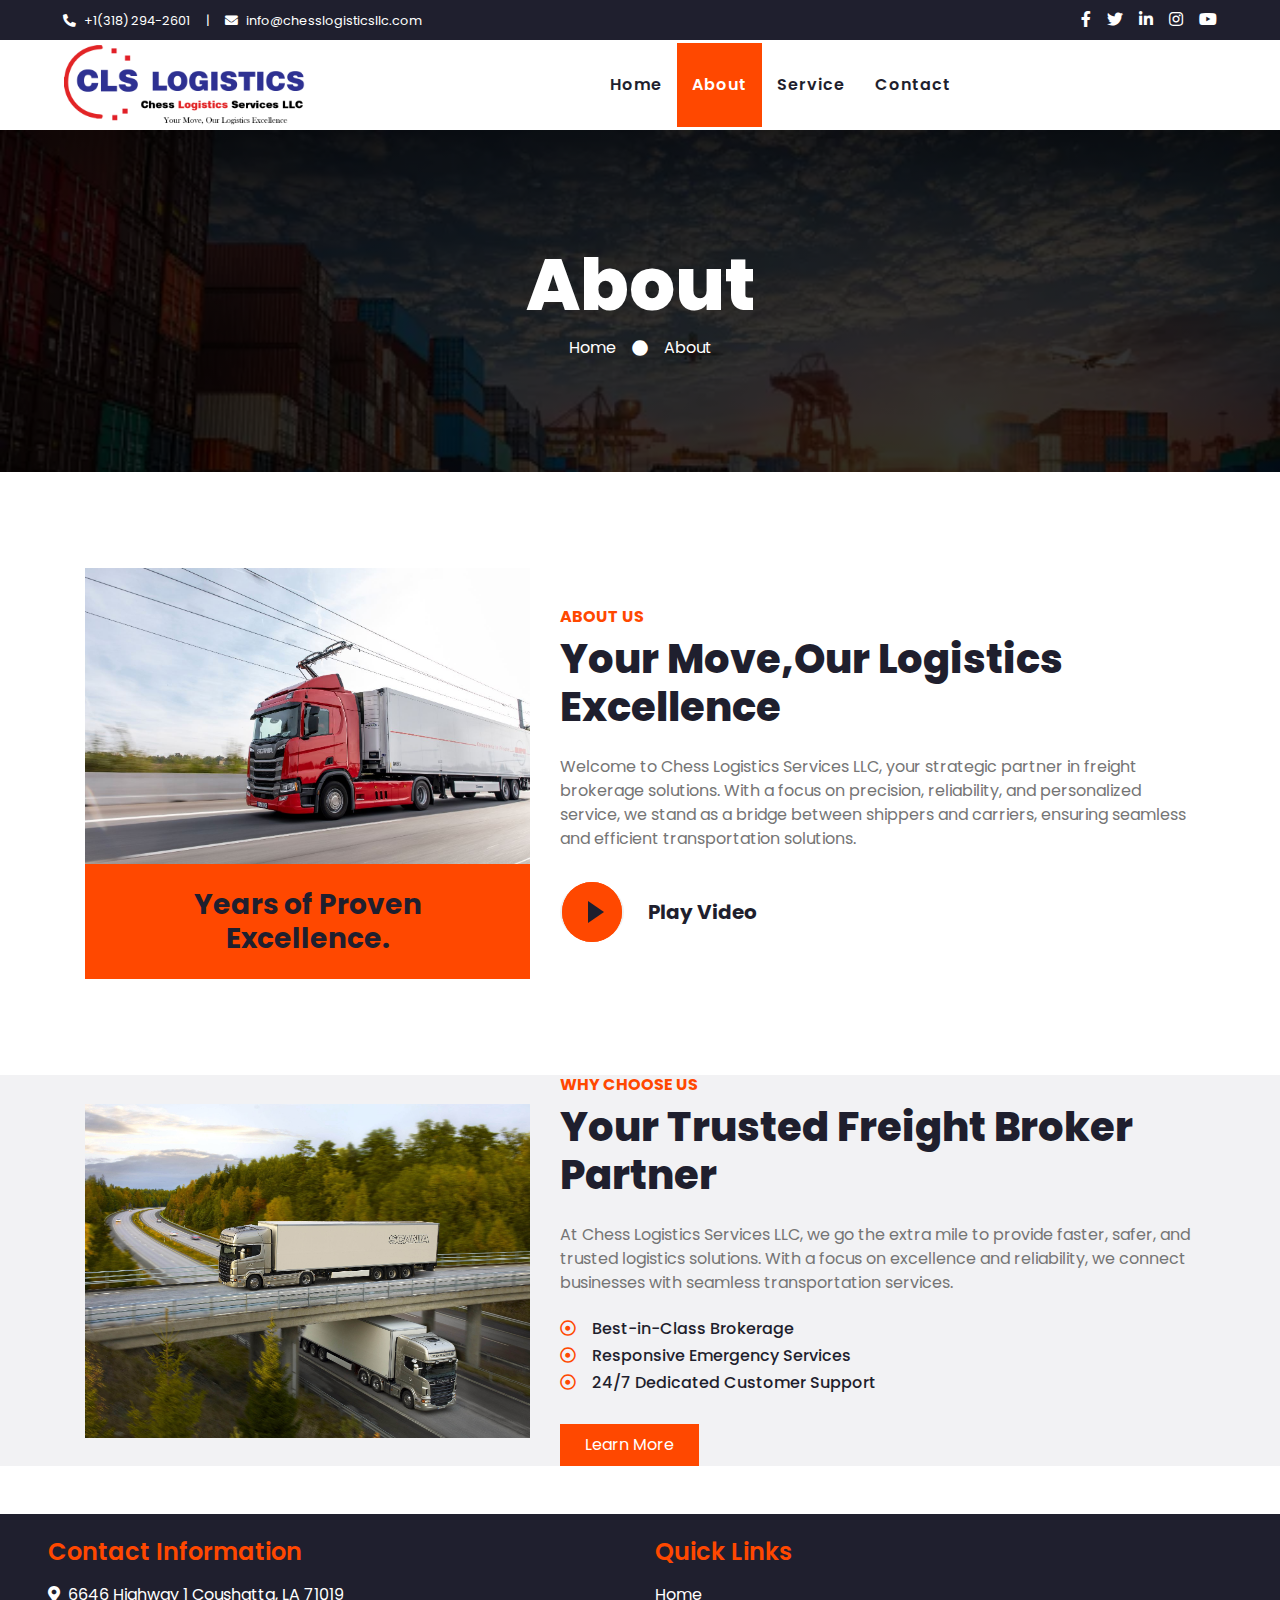
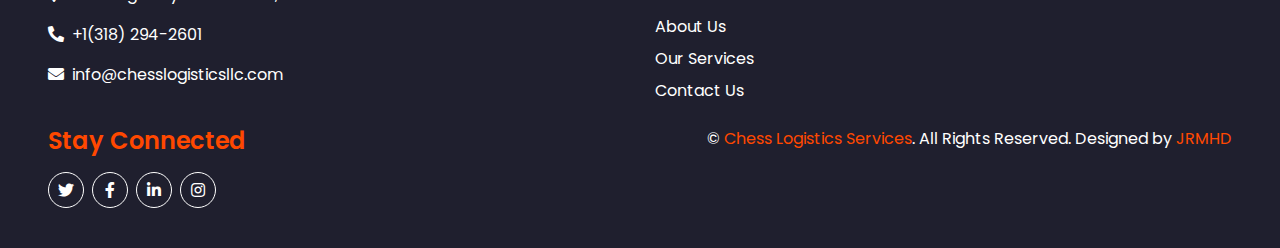
==== commit 6688cc10: "Initial commit" ====
--- a/about.html
+++ b/about.html
@@ -29,43 +29,53 @@
     <!-- Topbar Start -->
     <div class="container-fluid bg-dark">
         <div class="row py-2 px-lg-5">
-            <div class="col-lg-6 text-center text-lg-left mb-2 mb-lg-0">
-                <div class="d-inline-flex align-items-center text-white">
-                    <small><i class="fa fa-phone-alt mr-2"></i>+1 (862)-3375</small>
-                    <small class="px-3">|</small>
-                    <small><i class="fa fa-envelope mr-2"></i>carltontaylor@bellsouth.net</small>
-                </div>
-            </div>
-            <div class="col-lg-6 text-center text-lg-right">
-                <div class="d-inline-flex align-items-center">
-                    <a class="text-white px-2" href="">
-                        <i class="fab fa-facebook-f"></i>
-                    </a>
-                    <a class="text-white px-2" href="">
-                        <i class="fab fa-twitter"></i>
-                    </a>
-                    <a class="text-white px-2" href="">
-                        <i class="fab fa-linkedin-in"></i>
-                    </a>
-                    <a class="text-white px-2" href="">
-                        <i class="fab fa-instagram"></i>
-                    </a>
-                    <a class="text-white pl-2" href="">
-                        <i class="fab fa-youtube"></i>
-                    </a>
-                </div>
-            </div>
-        </div>
-    </div>
-    <!-- Topbar End -->
+          <div class="col-lg-6 text-center text-lg-left mb-2 mb-lg-0">
+            <div class="d-inline-flex align-items-center text-white">
+              <small><i class="fa fa-phone-alt mr-2"></i>+1(318) 294-2601</small>
+              <small class="px-3">|</small>
+              <small
+                ><i class="fa fa-envelope mr-2"></i
+                >info@chesslogisticsllc.com</small
+              >
+            </div>
+          </div>
+          <div class="col-lg-6 text-center text-lg-right">
+            <div class="d-inline-flex align-items-center">
+              <a class="text-white px-2" href="">
+                <i class="fab fa-facebook-f"></i>
+              </a>
+              <a class="text-white px-2" href="">
+                <i class="fab fa-twitter"></i>
+              </a>
+              <a class="text-white px-2" href="">
+                <i class="fab fa-linkedin-in"></i>
+              </a>
+              <a class="text-white px-2" href="">
+                <i class="fab fa-instagram"></i>
+              </a>
+              <a class="text-white pl-2" href="">
+                <i class="fab fa-youtube"></i>
+              </a>
+            </div>
+          </div>
+        </div>
+      </div>
+      <!-- Topbar End -->
 
 
     <!-- Navbar Start -->
     <div class="container-fluid p-0">
         <nav class="navbar navbar-expand-lg bg-light navbar-light py-3 py-lg-0 px-lg-5">
             <a href="index.html" class="navbar-brand ml-lg-3">
-                <h1 class="m-0 display-5 text-uppercase text-primary"><i class="fa fa-truck mr-2"></i>Faster</h1>
-            </a>
+                <h1 class="m-0 display-5 text-uppercase text-primary">
+                  <img
+                    src="img\CLS logo.jpg"
+                    alt="cls logo"
+                    class="mr-2"
+                    style="height: 2em; width: auto"
+                  />
+                </h1>
+              </a>
             <button type="button" class="navbar-toggler" data-toggle="collapse" data-target="#navbarCollapse">
                 <span class="navbar-toggler-icon"></span>
             </button>
@@ -108,73 +118,132 @@
     <!-- About Start -->
     <div class="container-fluid py-5">
         <div class="container">
-            <div class="row align-items-center">
-                <div class="col-lg-5 pb-4 pb-lg-0">
-                    <img class="img-fluid w-100" src="img/about.jpg" alt="">
-                    <div class="bg-primary text-dark text-center p-4">
-                        <h3 class="m-0">25+ Years Experience</h3>
-                    </div>
-                </div>
-                <div class="col-lg-7">
-                    <h6 class="text-primary text-uppercase font-weight-bold">About Us</h6>
-                    <h1 class="mb-4">Trusted & Faster Logistic Service Provider</h1>
-                    <p class="mb-4">Dolores lorem lorem ipsum sit et ipsum. Sadip sea amet diam dolore sed et. Sit rebum labore sit sit ut vero no sit. Et elitr stet dolor sed sit et sed ipsum et kasd ut. Erat duo eos et erat sed diam duo</p>
-                    <div class="d-flex align-items-center pt-2">
-                        <button type="button" class="btn-play" data-toggle="modal"
-                            data-src="https://www.youtube.com/embed/DWRcNpR6Kdc" data-target="#videoModal">
-                            <span></span>
-                        </button>
-                        <h5 class="font-weight-bold m-0 ml-4">Play Video</h5>
-                    </div>
-                </div>
-            </div>
+          <div class="row align-items-center">
+            <div class="col-lg-5 pb-4 pb-lg-0">
+              <img class="img-fluid w-100" src="img\truck on road.jpg" alt="" />
+              <div class="bg-primary text-dark text-center p-4">
+                <h3 class="m-0">Years of Proven Excellence.</h3>
+              </div>
+            </div>
+            <div class="col-lg-7">
+              <h6 class="text-primary text-uppercase font-weight-bold">
+                About Us
+              </h6>
+              <h1 class="mb-4">Your Move,Our Logistics Excellence</h1>
+              <p class="mb-4">
+                Welcome to Chess Logistics Services LLC, your strategic partner in
+                freight brokerage solutions. With a focus on precision,
+                reliability, and personalized service, we stand as a bridge
+                between shippers and carriers, ensuring seamless and efficient
+                transportation solutions.
+              </p>
+              <div class="d-flex align-items-center pt-2">
+                <button
+                  type="button"
+                  class="btn-play"
+                  data-toggle="modal"
+                  data-src="https://www.youtube.com/embed/xh7_uzq7UQE"
+                  data-target="#videoModal"
+                >
+                  <span></span>
+                </button>
+                <h5 class="font-weight-bold m-0 ml-4">Play Video</h5>
+              </div>
+            </div>
+          </div>
         </div>
         <!-- Video Modal -->
-        <div class="modal fade" id="videoModal" tabindex="-1" role="dialog" aria-labelledby="exampleModalLabel" aria-hidden="true">
-            <div class="modal-dialog" role="document">
-                <div class="modal-content">
-                    <div class="modal-body">
-                        <button type="button" class="close" data-dismiss="modal" aria-label="Close">
-                            <span aria-hidden="true">&times;</span>
-                        </button>        
-                        <!-- 16:9 aspect ratio -->
-                        <div class="embed-responsive embed-responsive-16by9">
-                            <iframe class="embed-responsive-item" src="" id="video"  allowscriptaccess="always" allow="autoplay"></iframe>
-                        </div>
-                    </div>
-                </div>
-            </div>
-        </div>
-    </div>
-    <!-- About End -->
-
-
-    <!-- Features Start -->
+        <div
+          class="modal fade"
+          id="videoModal"
+          tabindex="-1"
+          role="dialog"
+          aria-labelledby="exampleModalLabel"
+          aria-hidden="true"
+        >
+          <div class="modal-dialog" role="document">
+            <div class="modal-content">
+              <div class="modal-body">
+                <button
+                  type="button"
+                  class="close"
+                  data-dismiss="modal"
+                  aria-label="Close"
+                >
+                  <span aria-hidden="true">&times;</span>
+                </button>
+                <!-- 16:9 aspect ratio -->
+                <div class="embed-responsive embed-responsive-16by9">
+                  <iframe
+                    class="embed-responsive-item"
+                    src=""
+                    id="video"
+                    allowscriptaccess="always"
+                    allow="autoplay"
+                  ></iframe>
+                </div>
+              </div>
+            </div>
+          </div>
+        </div>
+      </div>
+      <!-- About End -->
+
+
+    <!-- Why Choose Us Start -->
     <div class="container-fluid bg-secondary my-5">
         <div class="container">
-            <div class="row align-items-center">
-                <div class="col-lg-5">
-                    <img class="img-fluid w-100" src="img/feature.jpg" alt="">
-                </div>
-                <div class="col-lg-7 py-5 py-lg-0">
-                    <h6 class="text-primary text-uppercase font-weight-bold">Why Choose Us</h6>
-                    <h1 class="mb-4">Faster, Safe and Trusted Logistics Services</h1>
-                    <p class="mb-4">Dolores lorem lorem ipsum sit et ipsum. Sadip sea amet diam dolore sed et. Sit rebum labore sit sit ut vero no sit. Et elitr stet dolor sed sit et sed ipsum et kasd ut. Erat duo eos et erat sed diam duo</p>
-                    <ul class="list-inline">
-                        <li><h6><i class="far fa-dot-circle text-primary mr-3"></i>Best In Industry</h6>
-                        <li><h6><i class="far fa-dot-circle text-primary mr-3"></i>Emergency Services</h6></li>
-                        <li><h6><i class="far fa-dot-circle text-primary mr-3"></i>24/7 Customer Support</h6></li>
-                    </ul>
-                    <a href="" class="btn btn-primary mt-3 py-2 px-4">Learn More</a>
-                </div>
-            </div>
-        </div>
-    </div>
-    <!-- Features End -->
+          <div class="row align-items-center">
+            <div class="col-lg-5">
+              <img
+                class="img-fluid w-100"
+                src="img\trucks interchange.jpg"
+                alt="Trucks Interchange"
+              />
+            </div>
+            <div class="col-lg-7 py-5 py-lg-0">
+              <h6 class="text-primary text-uppercase font-weight-bold">
+                Why Choose Us
+              </h6>
+              <h1 class="mb-4">Your Trusted Freight Broker Partner</h1>
+              <p class="mb-4">
+                At Chess Logistics Services LLC, we go the extra mile to provide
+                faster, safer, and trusted logistics solutions. With a focus on
+                excellence and reliability, we connect businesses with seamless
+                transportation services.
+              </p>
+              <ul class="list-inline">
+                <li>
+                  <h6>
+                    <i class="far fa-dot-circle text-primary mr-3"></i
+                    >Best-in-Class Brokerage
+                  </h6>
+                </li>
+                <li>
+                  <h6>
+                    <i class="far fa-dot-circle text-primary mr-3"></i>Responsive
+                    Emergency Services
+                  </h6>
+                </li>
+                <li>
+                  <h6>
+                    <i class="far fa-dot-circle text-primary mr-3"></i>24/7
+                    Dedicated Customer Support
+                  </h6>
+                </li>
+              </ul>
+              <a href="about.html" class="btn btn-primary mt-3 py-2 px-4"
+                >Learn More</a
+              >
+            </div>
+          </div>
+        </div>
+      </div>
+      <!-- Why Choose Us End -->
 
 
     <!-- Team Start -->
-    <div class="container-fluid pt-5">
+    <!-- <div class="container-fluid pt-5">
         <div class="container">
             <div class="text-center pb-2">
                 <h6 class="text-primary text-uppercase font-weight-bold">Delivery Team</h6>
@@ -251,82 +320,59 @@
                 </div>
             </div>
         </div>
-    </div>
+    </div> -->
     <!-- Team End -->
 
 
     <!-- Footer Start -->
-    <div class="container-fluid bg-dark text-white mt-5 py-5 px-sm-3 px-md-5">
-        <div class="row pt-5">
-            <div class="col-lg-7 col-md-6">
-                <div class="row">
-                    <div class="col-md-6 mb-5">
-                        <h3 class="text-primary mb-4">Get In Touch</h3>
-                        <p><i class="fa fa-map-marker-alt mr-2"></i>123 Street, New York, USA</p>
-                        <p><i class="fa fa-phone-alt mr-2"></i>+012 345 67890</p>
-                        <p><i class="fa fa-envelope mr-2"></i>info@example.com</p>
-                        <div class="d-flex justify-content-start mt-4">
-                            <a class="btn btn-outline-light btn-social mr-2" href="#"><i class="fab fa-twitter"></i></a>
-                            <a class="btn btn-outline-light btn-social mr-2" href="#"><i class="fab fa-facebook-f"></i></a>
-                            <a class="btn btn-outline-light btn-social mr-2" href="#"><i class="fab fa-linkedin-in"></i></a>
-                            <a class="btn btn-outline-light btn-social" href="#"><i class="fab fa-instagram"></i></a>
-                        </div>
-                    </div>
-                    <div class="col-md-6 mb-5">
-                        <h3 class="text-primary mb-4">Quick Links</h3>
-                        <div class="d-flex flex-column justify-content-start">
-                            <a class="text-white mb-2" href="#"><i class="fa fa-angle-right mr-2"></i>Home</a>
-                            <a class="text-white mb-2" href="#"><i class="fa fa-angle-right mr-2"></i>About Us</a>
-                            <a class="text-white mb-2" href="#"><i class="fa fa-angle-right mr-2"></i>Our Services</a>
-                            <a class="text-white mb-2" href="#"><i class="fa fa-angle-right mr-2"></i>Pricing Plan</a>
-                            <a class="text-white" href="#"><i class="fa fa-angle-right mr-2"></i>Contact Us</a>
-                        </div>
-                    </div>
-                </div>
-            </div>
-            <div class="col-lg-5 col-md-6 mb-5">
-                <h3 class="text-primary mb-4">Newsletter</h3>
-                <p>Rebum labore lorem dolores kasd est, et ipsum amet et at kasd, ipsum sea tempor magna tempor. Accu kasd sed ea duo ipsum. Dolor duo eirmod sea justo no lorem est diam</p>
-                <div class="w-100">
-                    <div class="input-group">
-                        <input type="text" class="form-control border-light" style="padding: 30px;" placeholder="Your Email Address">
-                        <div class="input-group-append">
-                            <button class="btn btn-primary px-4">Sign Up</button>
-                        </div>
-                    </div>
-                </div>
-            </div>
-        </div>
-    </div>
-    <div class="container-fluid bg-dark text-white border-top py-4 px-sm-3 px-md-5" style="border-color: #3E3E4E !important;">
+    <div class="container-fluid bg-dark text-white py-4 px-sm-3 px-md-5">
         <div class="row">
-            <div class="col-lg-6 text-center text-md-left mb-3 mb-md-0">
-                <p class="m-0 text-white">&copy; <a href="#">Your Site Name</a>. All Rights Reserved. 
-				
-				<!--/*** This template is free as long as you keep the footer author’s credit link/attribution link/backlink. If you'd like to use the template without the footer author’s credit link/attribution link/backlink, you can purchase the Credit Removal License from "https://htmlcodex.com/credit-removal". Thank you for your support. ***/-->
-				Designed by <a href="https://htmlcodex.com">HTML Codex</a>
-                </p>
-            </div>
-            <div class="col-lg-6 text-center text-md-right">
-                <ul class="nav d-inline-flex">
-                    <li class="nav-item">
-                        <a class="nav-link text-white py-0" href="#">Privacy</a>
-                    </li>
-                    <li class="nav-item">
-                        <a class="nav-link text-white py-0" href="#">Terms</a>
-                    </li>
-                    <li class="nav-item">
-                        <a class="nav-link text-white py-0" href="#">FAQs</a>
-                    </li>
-                    <li class="nav-item">
-                        <a class="nav-link text-white py-0" href="#">Help</a>
-                    </li>
-                </ul>
-            </div>
-        </div>
-    </div>
-    <!-- Footer End -->
-
+          <div class="col-md-6 mb-3">
+            <h4 class="text-primary mb-3">Contact Information</h4>
+            <p>
+              <i class="fa fa-map-marker-alt mr-2"></i>6646 Highway 1
+              Coushatta, LA 71019
+            </p>
+            <p><i class="fa fa-phone-alt mr-2"></i>+1(318) 294-2601</p>
+            <p><i class="fa fa-envelope mr-2"></i>info@chesslogisticsllc.com</p>
+          </div>
+          <div class="col-md-6 mb-3">
+            <h4 class="text-primary mb-3">Quick Links</h4>
+            <div class="d-flex flex-column">
+              <a class="text-white mb-2" href="#home">Home</a>
+              <a class="text-white mb-2" href="#about">About Us</a>
+              <a class="text-white mb-2" href="#services">Our Services</a>
+              <a class="text-white mb-2" href="#contact">Contact Us</a>
+            </div>
+          </div>
+        </div>
+        <div class="row">
+          <div class="col-md-6 mb-3">
+            <h4 class="text-primary mb-3">Stay Connected</h4>
+            <div class="d-flex">
+              <a class="btn btn-outline-light btn-social mr-2" href="#"
+                ><i class="fab fa-twitter"></i
+              ></a>
+              <a class="btn btn-outline-light btn-social mr-2" href="#"
+                ><i class="fab fa-facebook-f"></i
+              ></a>
+              <a class="btn btn-outline-light btn-social mr-2" href="#"
+                ><i class="fab fa-linkedin-in"></i
+              ></a>
+              <a class="btn btn-outline-light btn-social" href="#"
+                ><i class="fab fa-instagram"></i
+              ></a>
+            </div>
+          </div>
+          <div class="col-md-6 text-md-right">
+            <p class="m-0 text-white">
+              &copy; <a href="#">Chess Logistics Services</a>. All Rights
+              Reserved. Designed by <a href="https://htmlcodex.com">JRMHD</a>
+            </p>
+          </div>
+        </div>
+      </div>
+      <!-- Footer End -->
 
     <!-- Back to Top -->
     <a href="#" class="btn btn-lg btn-primary back-to-top"><i class="fa fa-angle-double-up"></i></a>
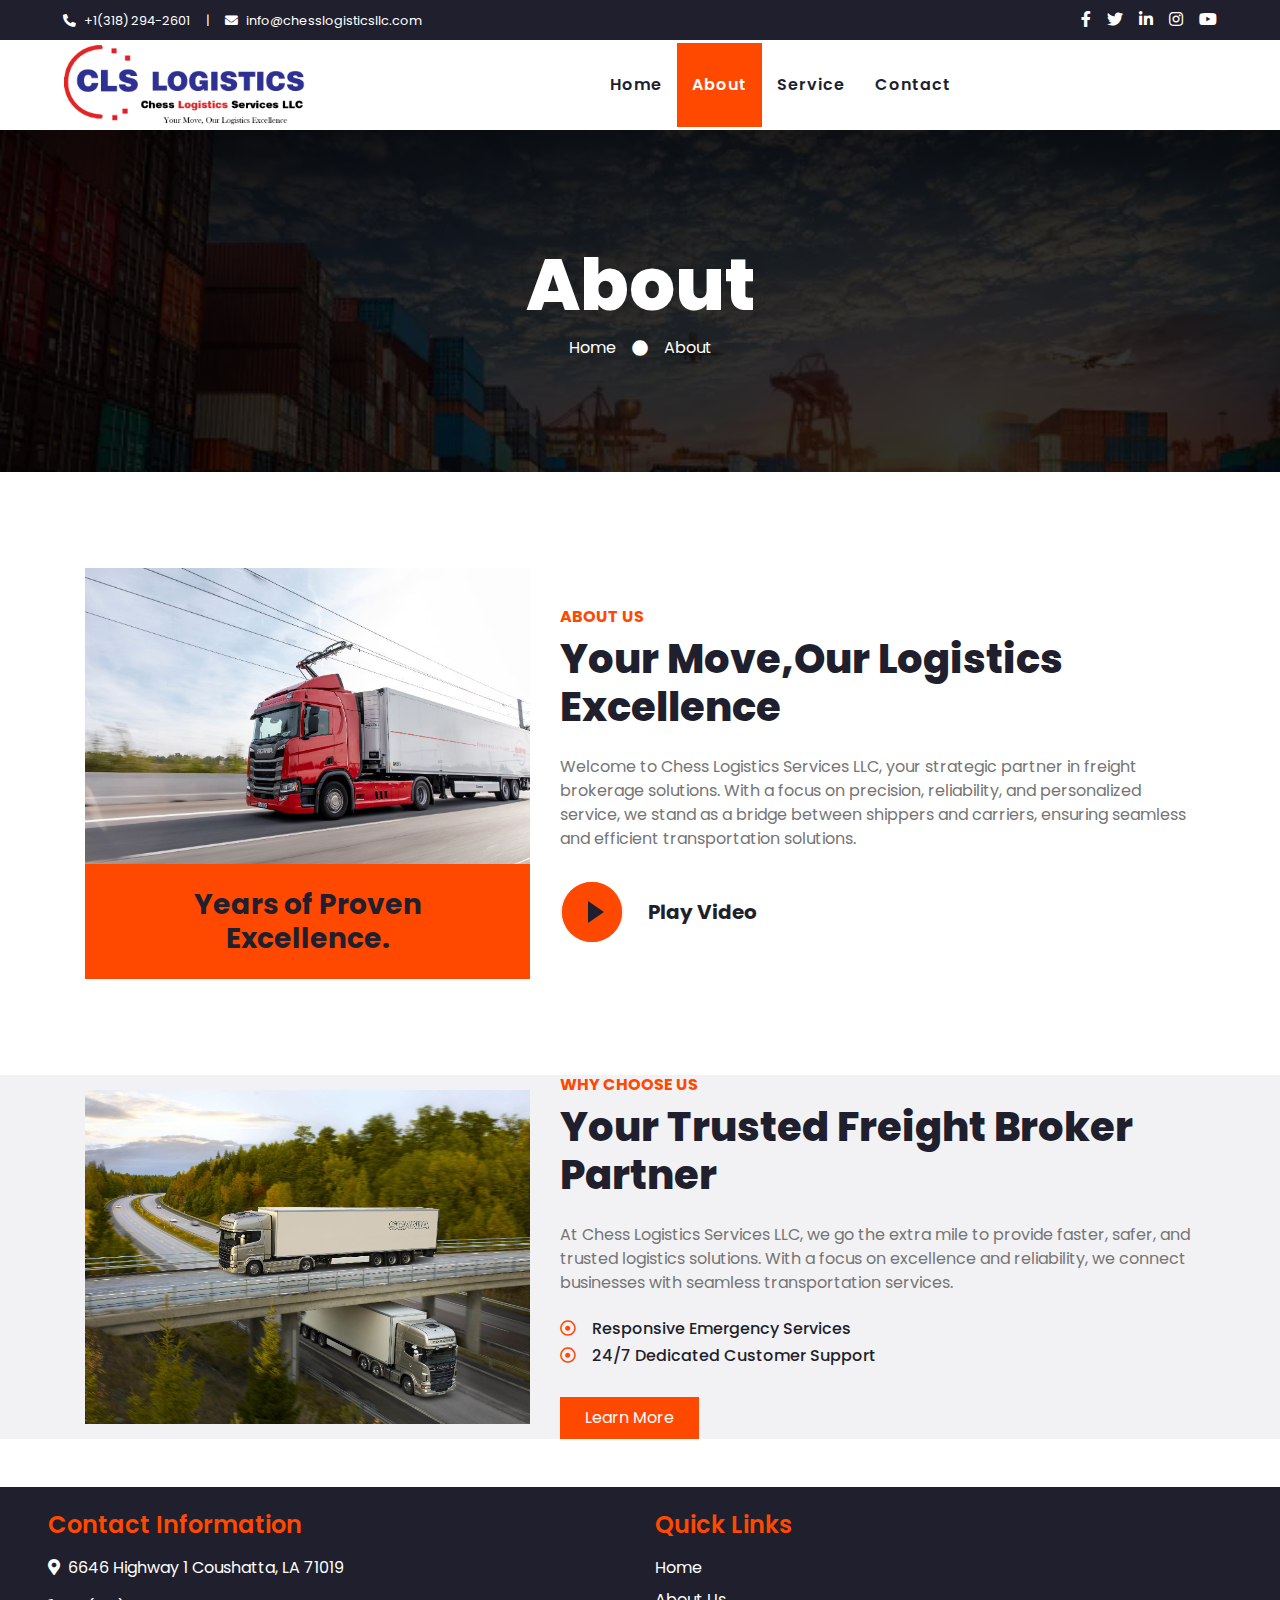
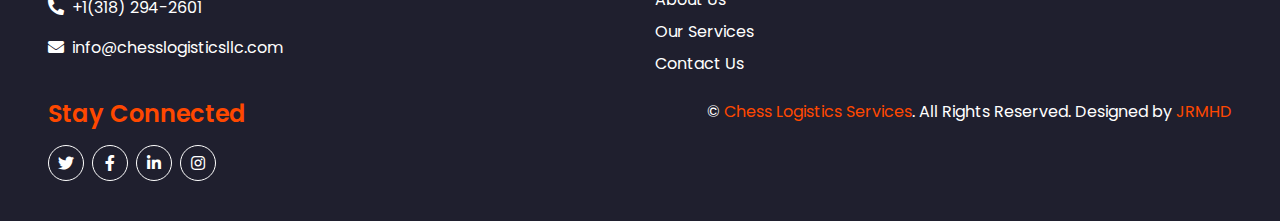
==== commit f0a43927: "initial commit" ====
--- a/about.html
+++ b/about.html
@@ -213,12 +213,12 @@
                 transportation services.
               </p>
               <ul class="list-inline">
-                <li>
+                <!-- <li>
                   <h6>
                     <i class="far fa-dot-circle text-primary mr-3"></i
                     >Best-in-Class Brokerage
                   </h6>
-                </li>
+                </li> -->
                 <li>
                   <h6>
                     <i class="far fa-dot-circle text-primary mr-3"></i>Responsive
